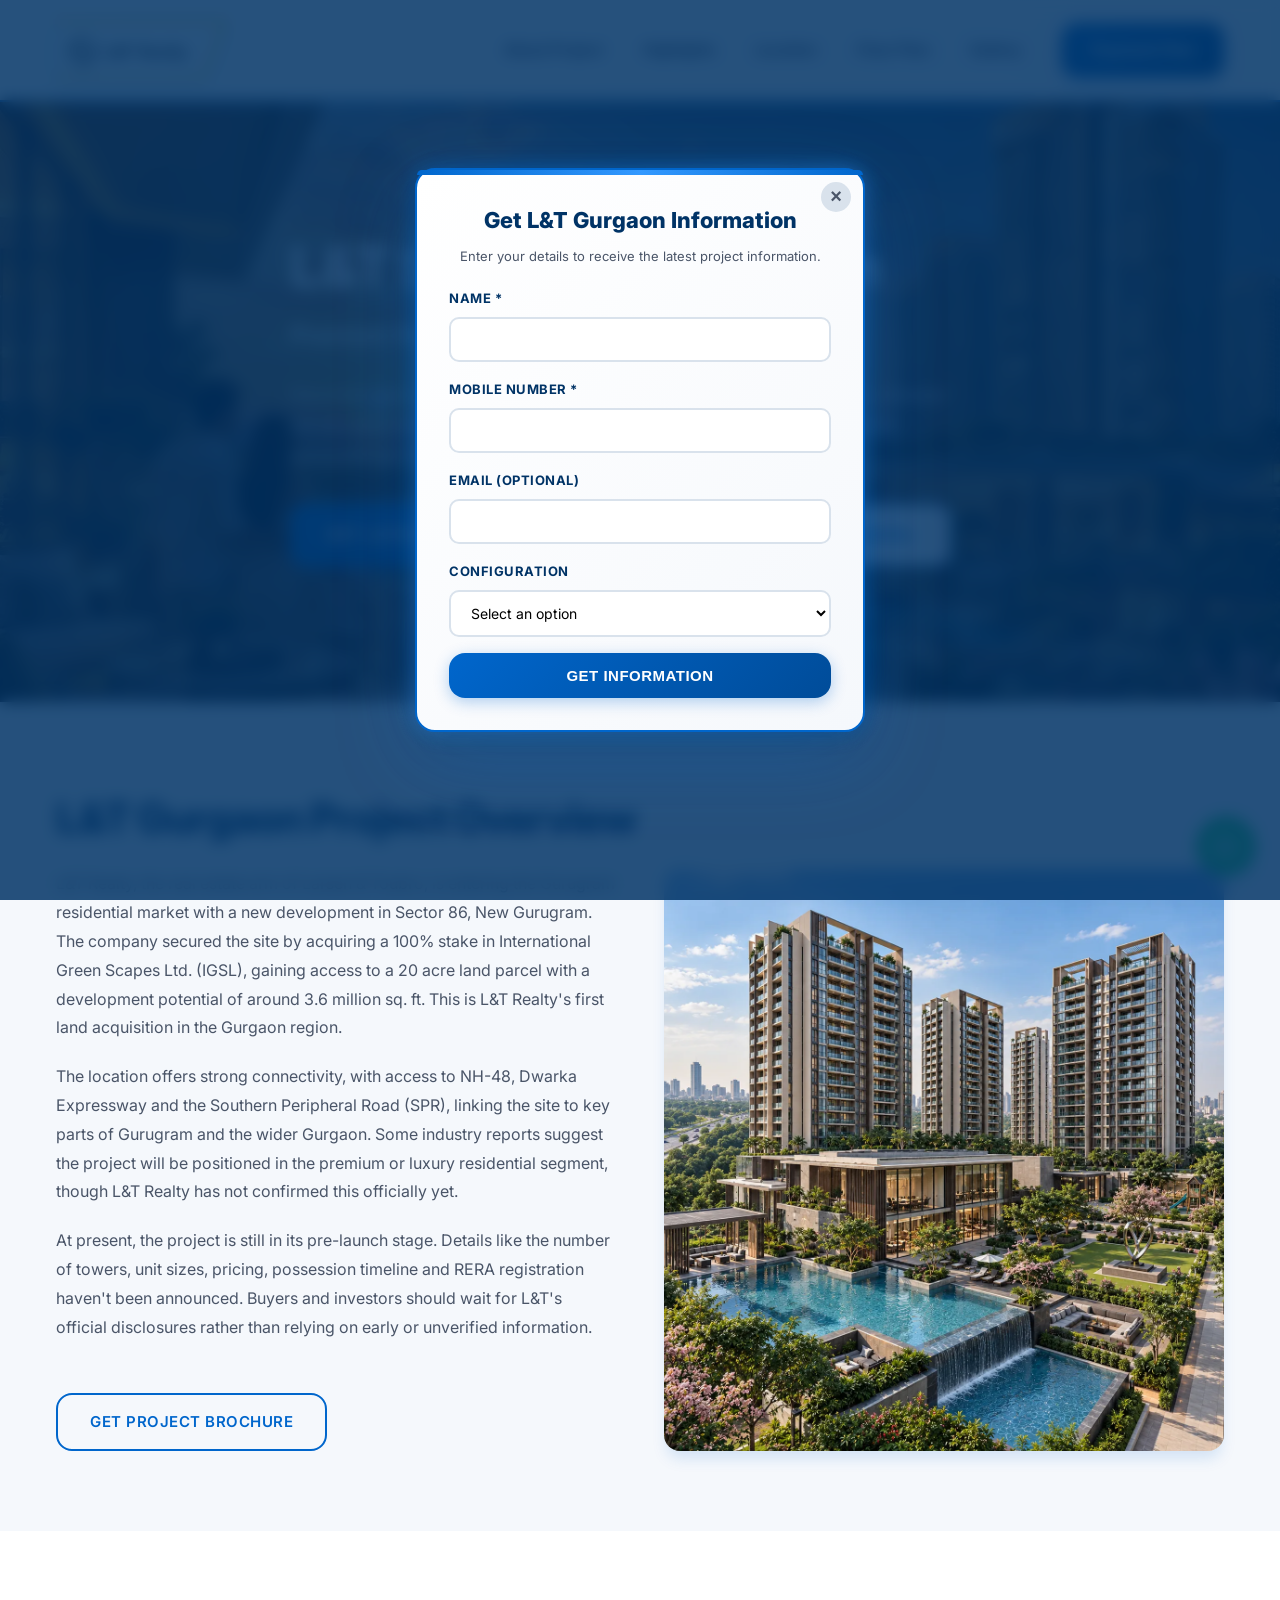
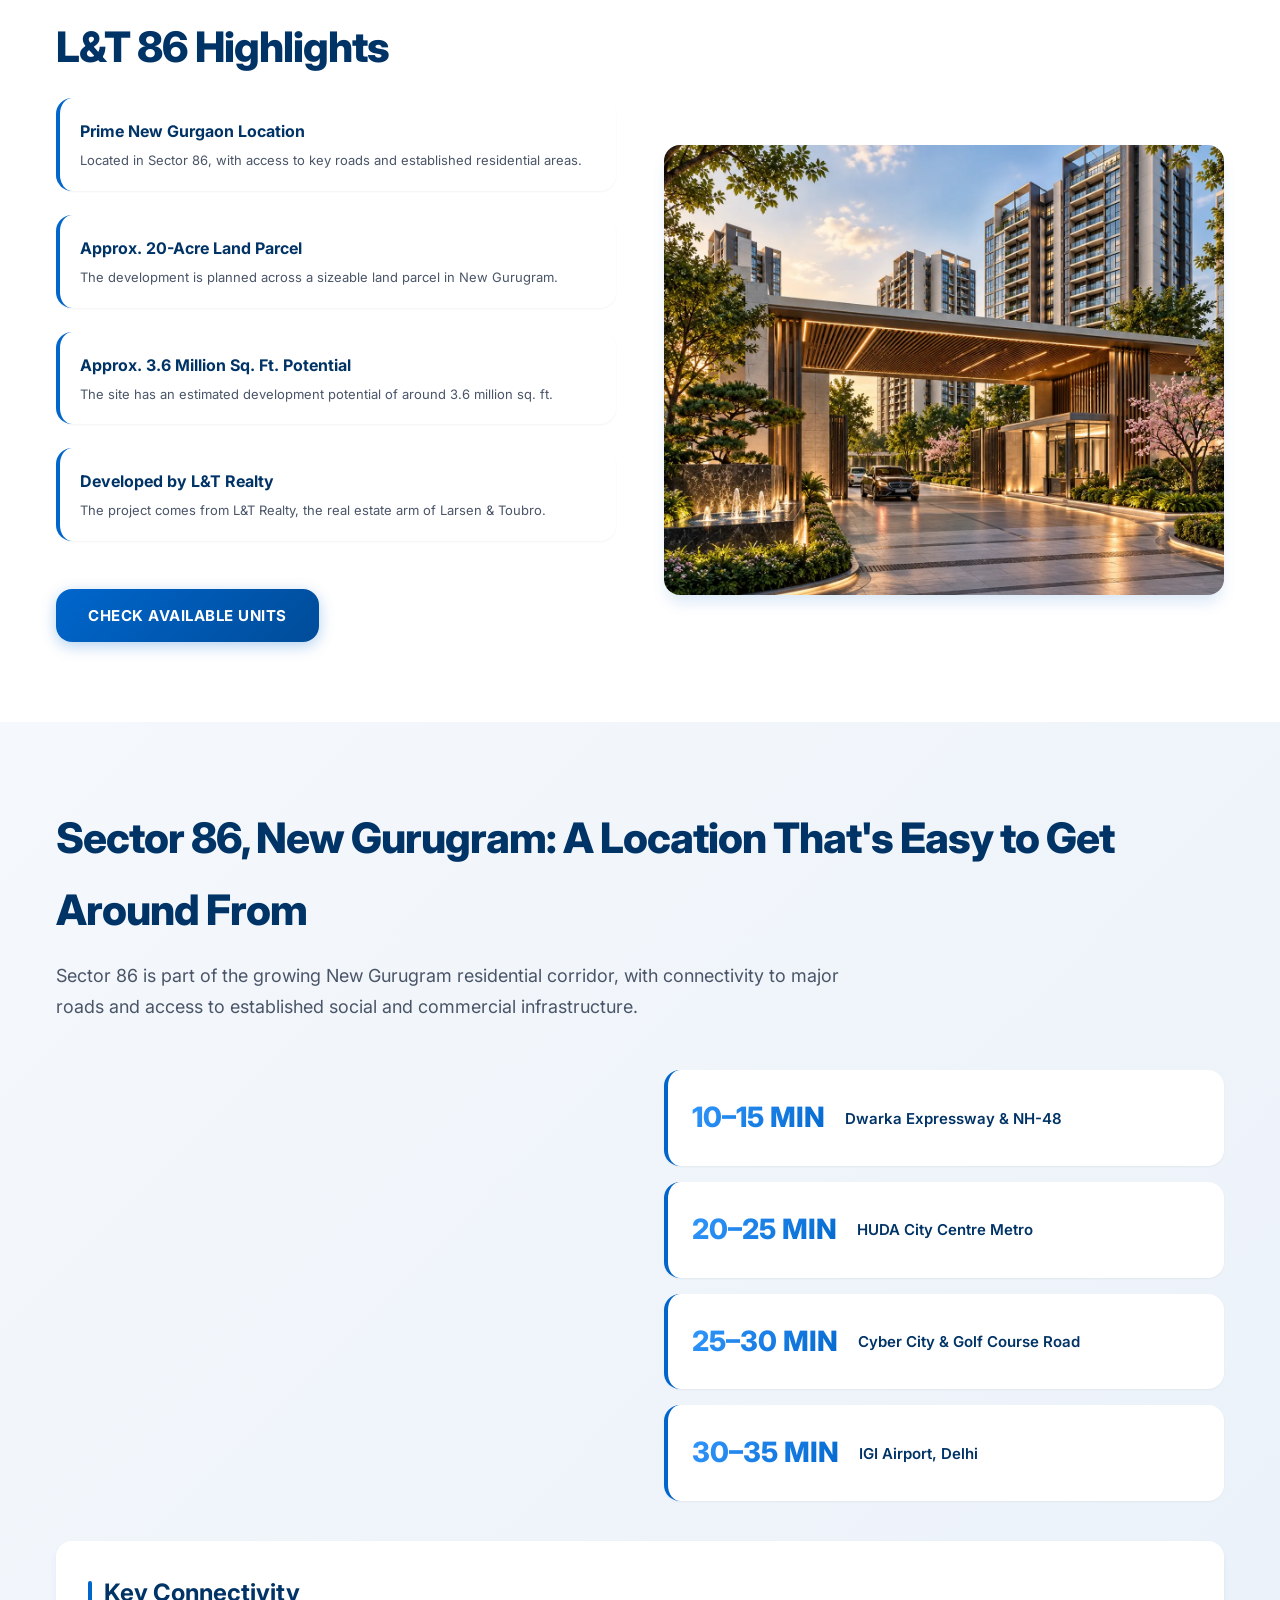
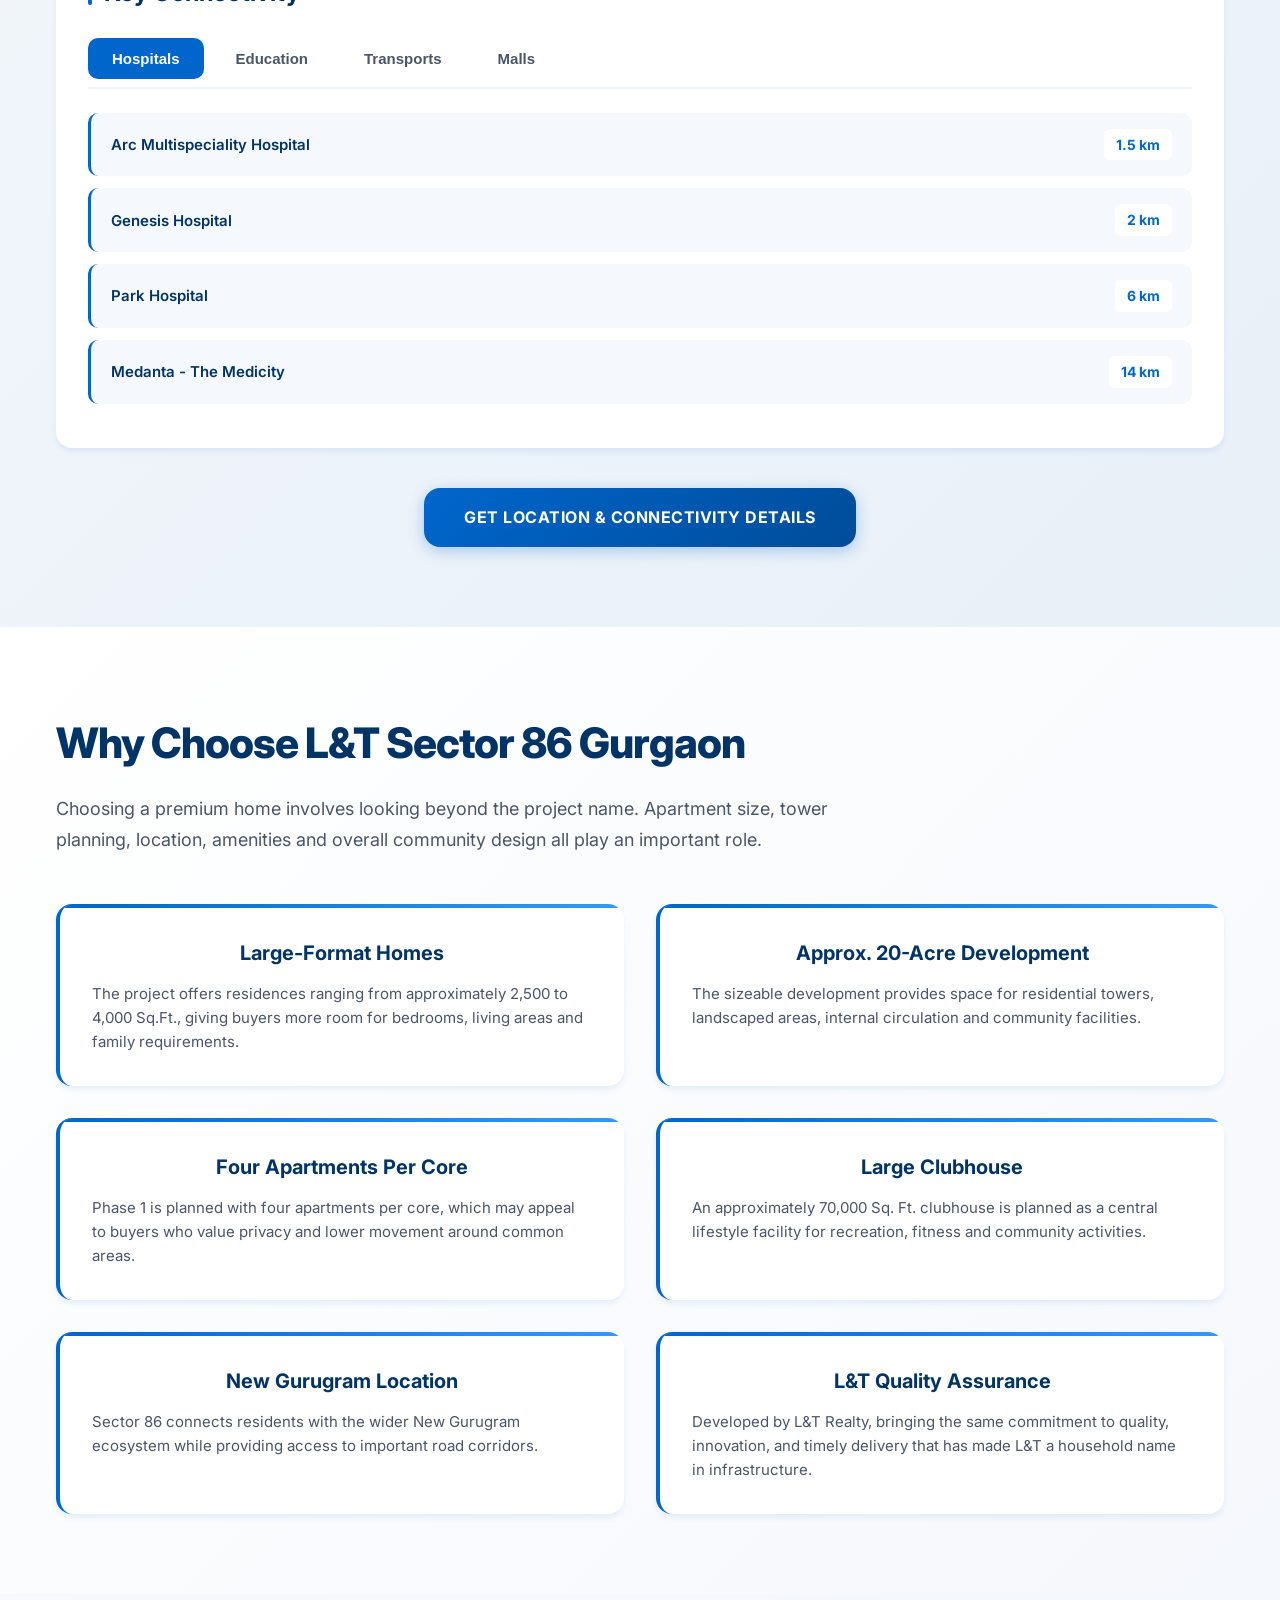
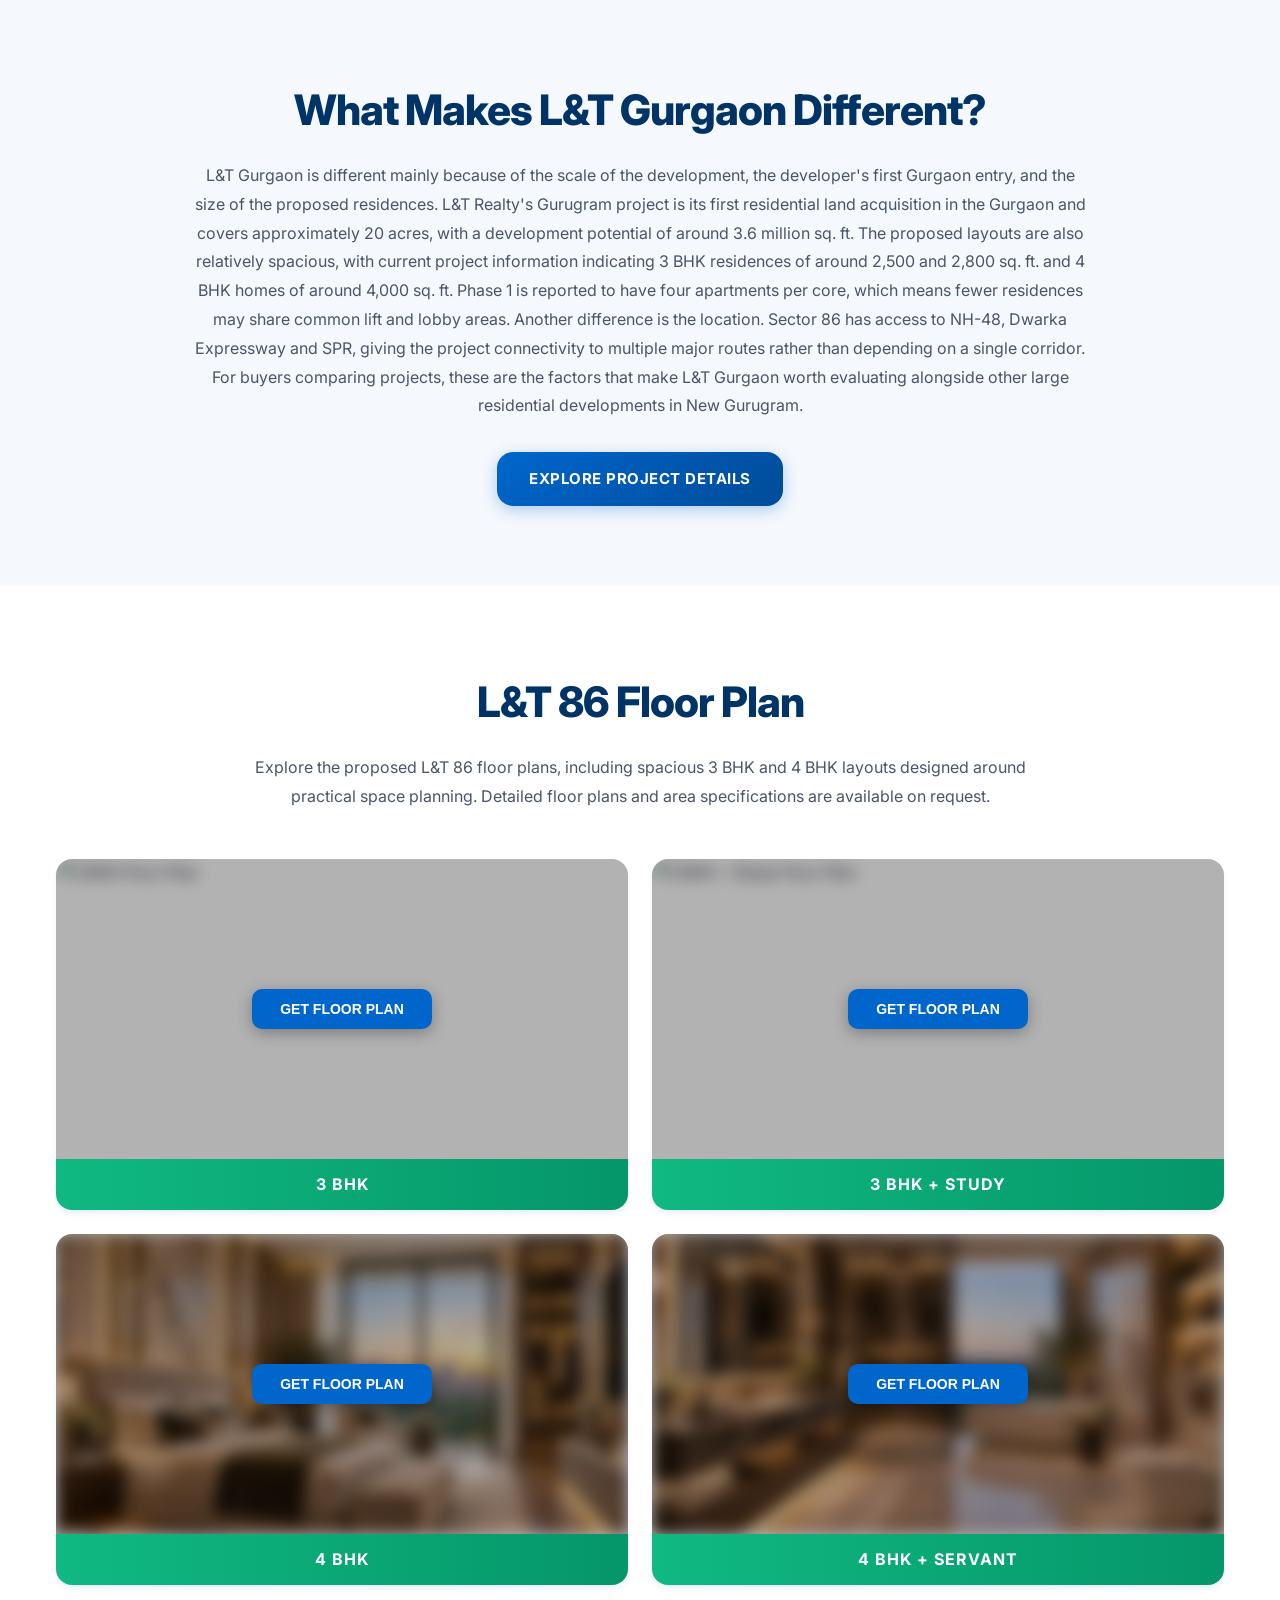
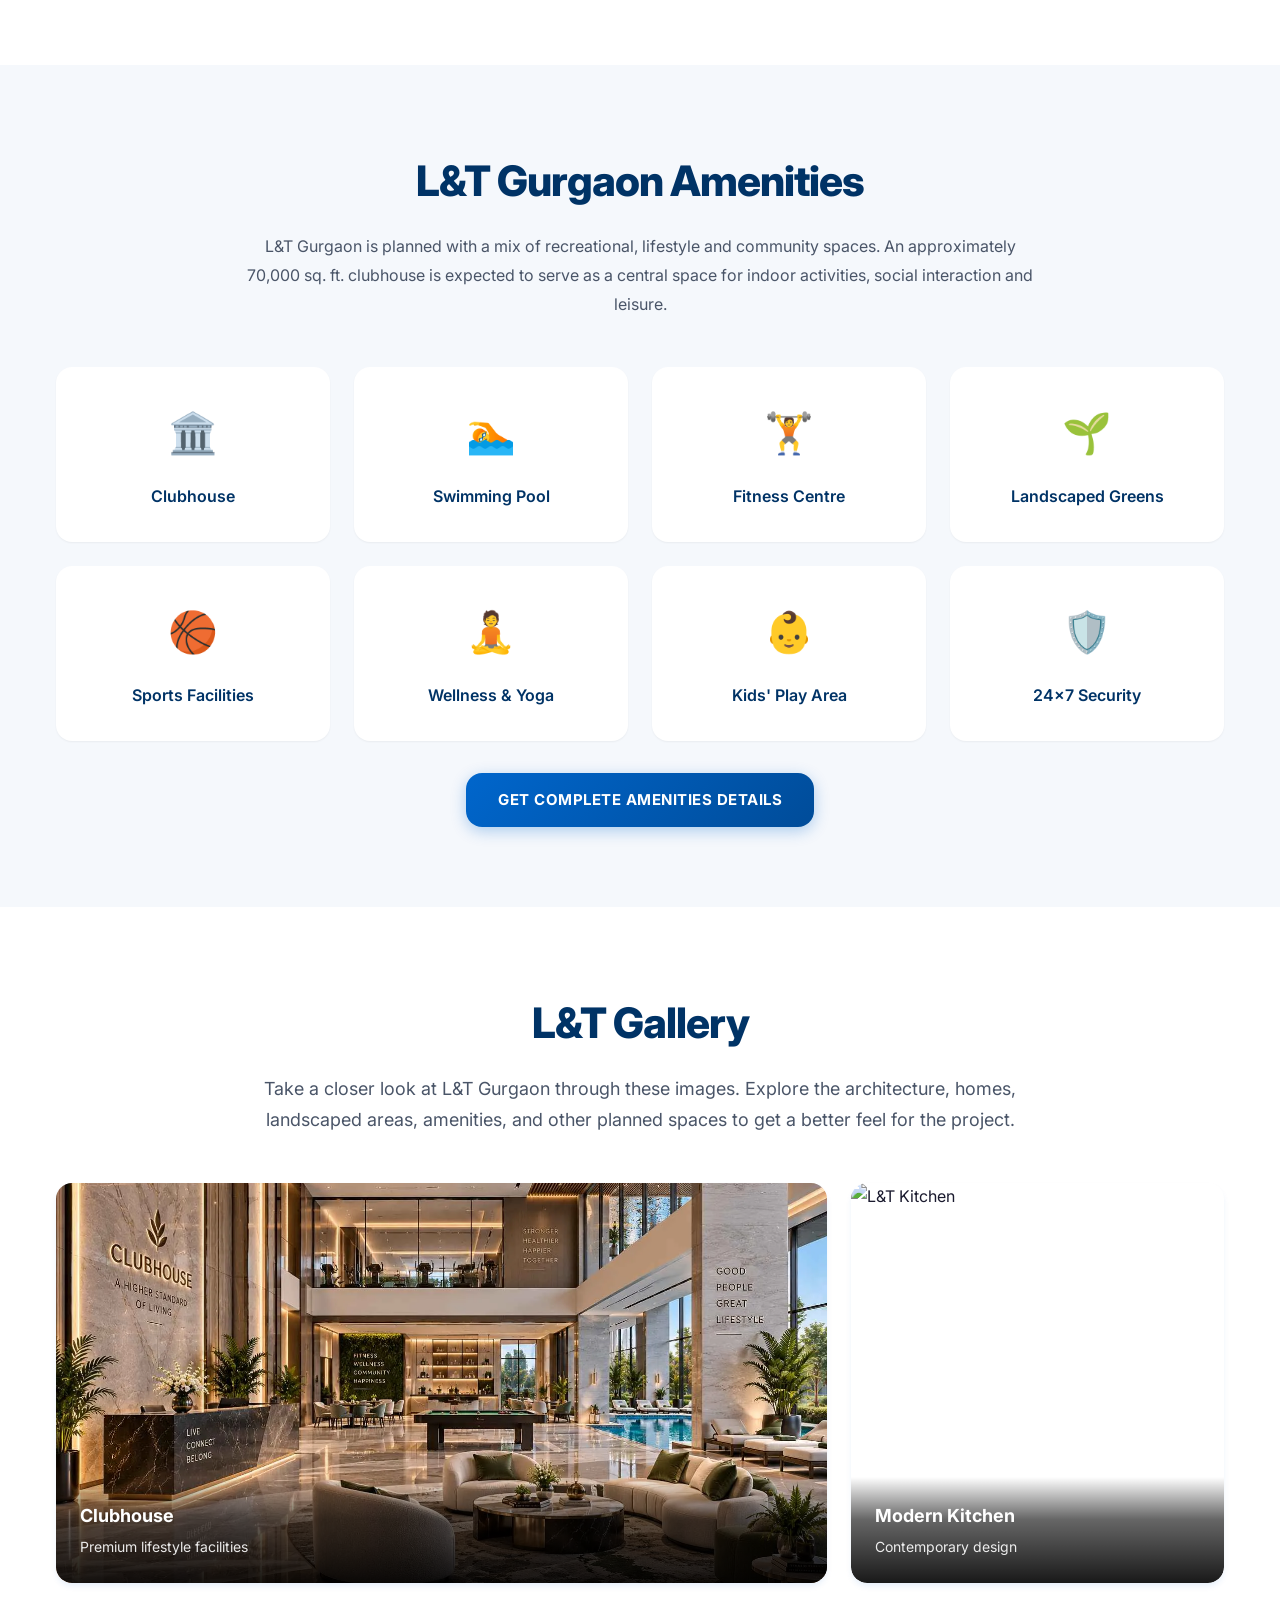
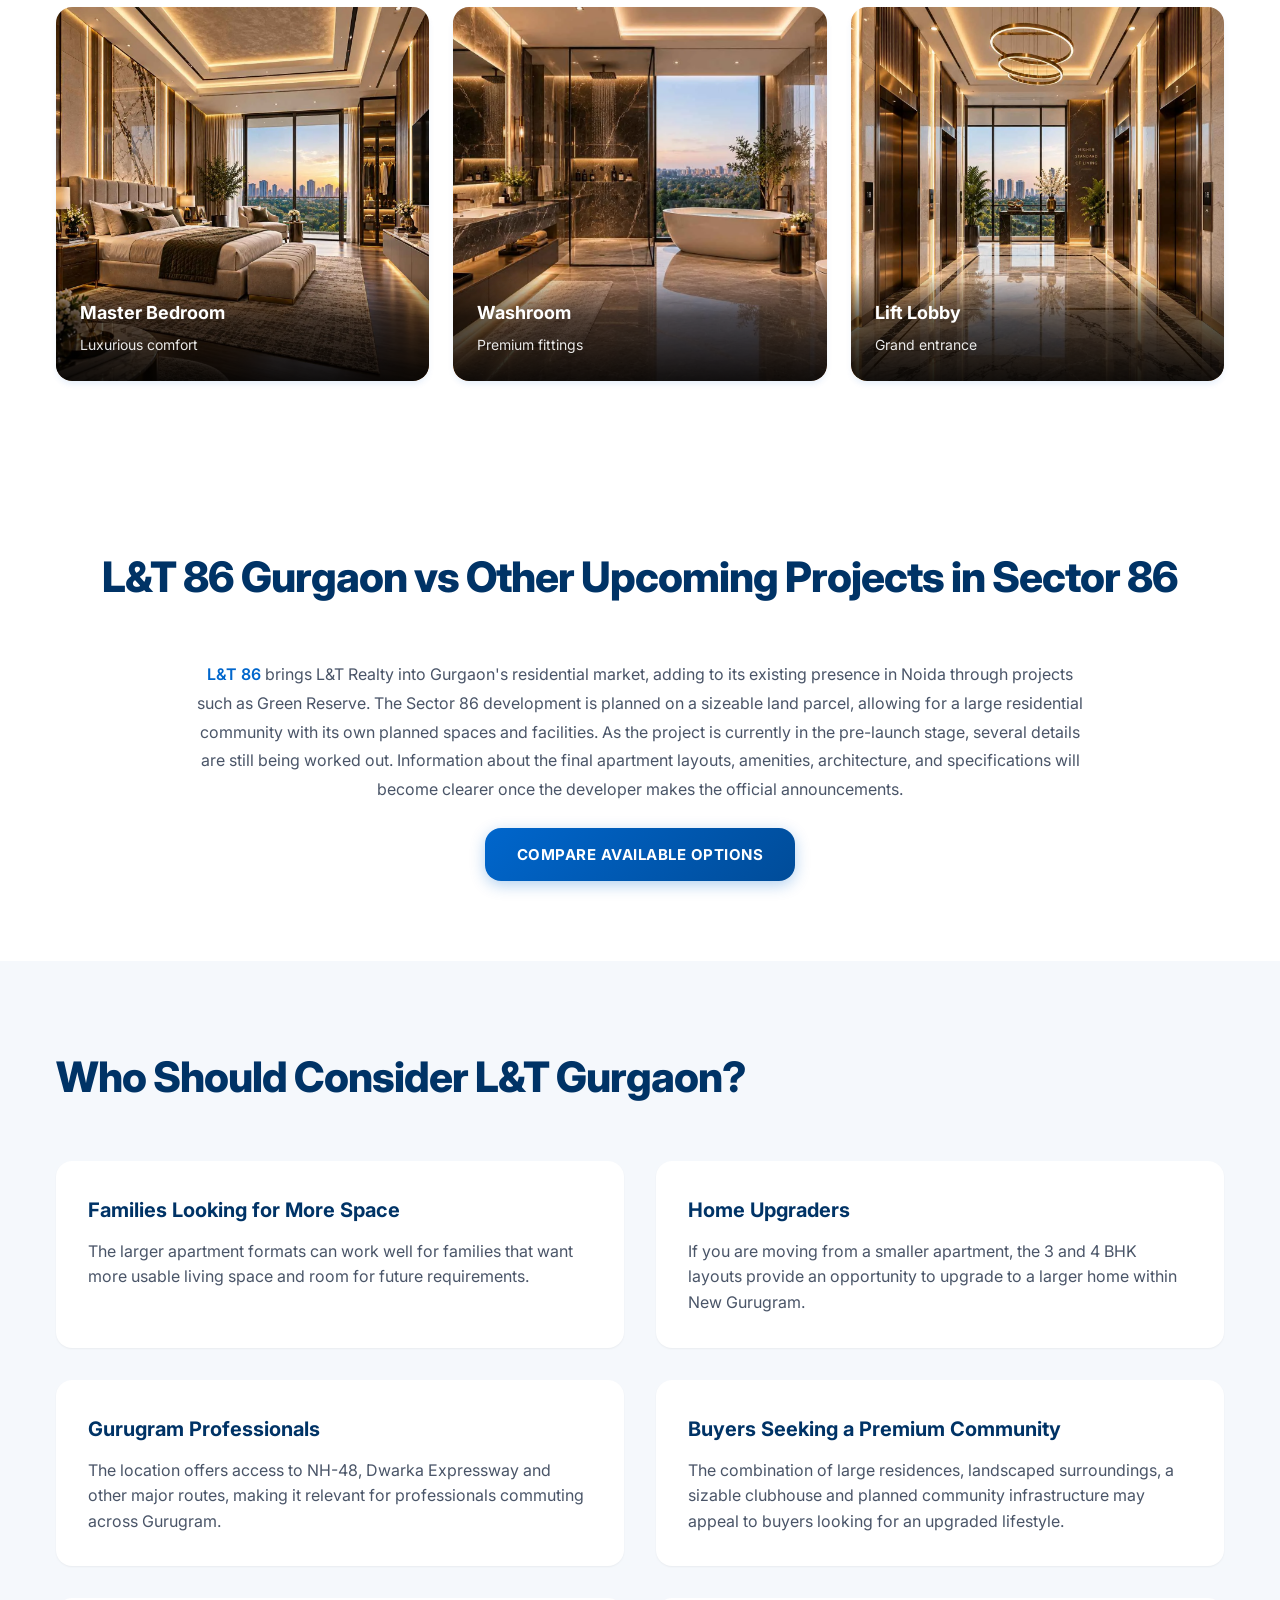
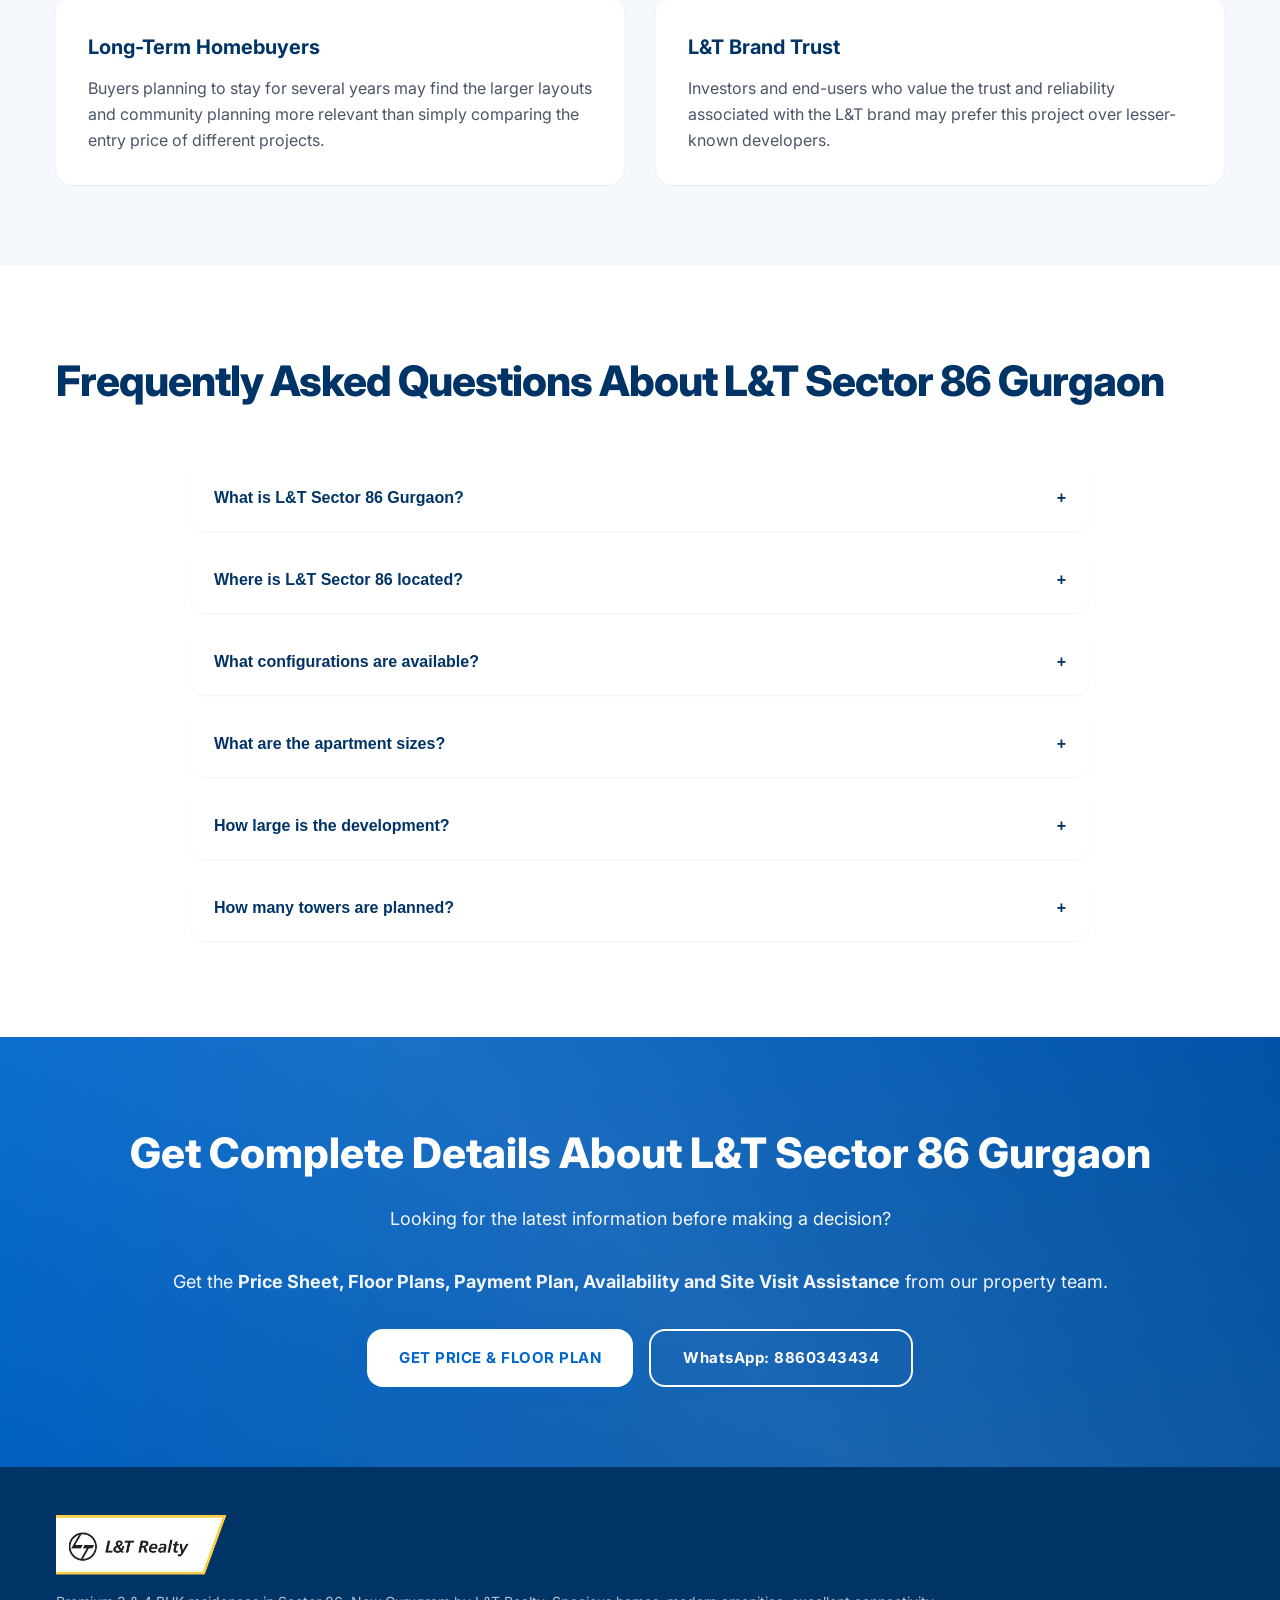
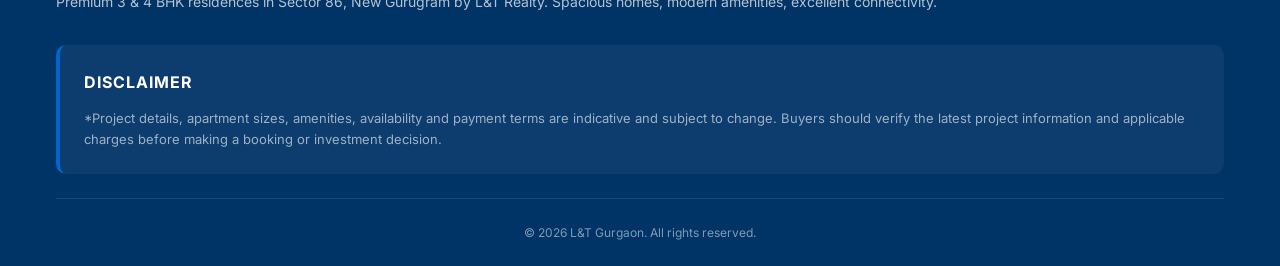
==== L&T Gurgaon/index.html @ f24813dc "Initial commit - L&T Gurgaon website with SEO optimization" ====
<!DOCTYPE html>
<html lang="en">
<head>
    <meta charset="UTF-8">
    <meta name="viewport" content="width=device-width, initial-scale=1.0">
    <meta name="robots" content="index, follow, max-snippet:-1, max-image-preview:large, max-video-preview:-1">
    <meta name="googlebot" content="index, follow">
    <meta name="bingbot" content="index, follow">
    <meta name="language" content="English">
    <meta name="author" content="L&T Realty">
    <meta name="theme-color" content="#0066CC">
    <link rel="canonical" href="https://www.larsentoubrogurgaon.com/">

    <!-- Robots.txt & Sitemap -->
    <link rel="sitemap" type="application/xml" href="https://www.larsentoubrogurgaon.com/sitemap.xml">

    <!-- Favicon -->
    <link rel="icon" type="image/webp" href="Img/lnt-logo.webp">
    <link rel="apple-touch-icon" href="Img/lnt-logo.webp">
    <link rel="shortcut icon" href="Img/lnt-logo.webp">
    
    <!-- Primary Meta Tags -->
    <title>L&T Sector 86 Gurgaon | Premium Residential Project</title>
    <meta name="title" content="L&T Sector 86 Gurgaon | Premium Residential Project">
    <meta name="description" content="Explore L&T Gurgaon in Sector 86, New Gurgaon, featuring premium residences, modern amenities and excellent connectivity to key destinations.">
    <meta name="keywords" content="L&T Sector 86 Gurgaon, L&T Gurgaon, L&T Realty Sector 86, Premium Residences Gurgaon, 3 BHK 4 BHK Gurgaon, New Gurugram Residential Project, L&T Realty Homes, Sector 86 Gurgaon, Dwarka Expressway Projects">
    
    <!-- Open Graph / Facebook -->
    <meta property="og:type" content="website">
    <meta property="og:url" content="https://www.larsentoubrogurgaon.com/">
    <meta property="og:title" content="L&T Sector 86 Gurgaon | Premium Residential Project">
    <meta property="og:description" content="Explore L&T Gurgaon in Sector 86, New Gurgaon, featuring premium residences, modern amenities and excellent connectivity to key destinations.">
    <meta property="og:image" content="https://www.larsentoubrogurgaon.com/og-image.jpg">
    <meta property="og:site_name" content="L&T Sector 86 Gurgaon">
    <meta property="og:locale" content="en_IN">
    
    <!-- Twitter -->
    <meta property="twitter:card" content="summary_large_image">
    <meta property="twitter:url" content="https://www.larsentoubrogurgaon.com/">
    <meta property="twitter:title" content="L&T Sector 86 Gurgaon | Premium Residential Project">
    <meta property="twitter:description" content="Explore L&T Gurgaon in Sector 86, New Gurgaon, featuring premium residences, modern amenities and excellent connectivity to key destinations.">
    <meta property="twitter:image" content="https://www.larsentoubrogurgaon.com/og-image.jpg">
    
    <!-- Fonts -->
    <link rel="preconnect" href="https://fonts.googleapis.com">
    <link rel="preconnect" href="https://fonts.gstatic.com" crossorigin>
    <link href="https://fonts.googleapis.com/css2?family=Inter:wght@300;400;500;600;700;800;900&display=swap" rel="stylesheet">
    
    <!-- Custom CSS -->
    <link rel="stylesheet" href="styles.css">

    <!-- Structured Data / JSON-LD -->
    <script type="application/ld+json">
    {
        "@context": "https://schema.org",
        "@type": "RealEstateAgent",
        "name": "L&T Sector 86 Gurgaon",
        "description": "Premium residential project in Sector 86, New Gurgaon by L&T Realty featuring 3 & 4 BHK residences with modern amenities and excellent connectivity.",
        "url": "https://www.larsentoubrogurgaon.com/",
        "logo": "https://www.larsentoubrogurgaon.com/Img/lnt-logo.webp",
        "address": {
            "@type": "PostalAddress",
            "streetAddress": "Sector 86",
            "addressLocality": "Gurugram",
            "addressRegion": "Haryana",
            "postalCode": "122012",
            "addressCountry": "IN"
        },
        "areaServed": {
            "@type": "GeoCircle",
            "geoMidpoint": {
                "@type": "GeoCoordinates",
                "latitude": "28.4744",
                "longitude": "76.9997"
            },
            "geoRadius": "15"
        },
        "priceRange": "₹3Cr - ₹5Cr",
        "telephone": "+918860343434",
        "aggregateRating": {
            "@type": "AggregateRating",
            "ratingValue": "4.5",
            "reviewCount": "128"
        }
    }
    </script>

    <script type="application/ld+json">
    {
        "@context": "https://schema.org",
        "@type": "Place",
        "name": "L&T Sector 86 Gurgaon",
        "description": "Premium residential development in Sector 86, New Gurugram",
        "geo": {
            "@type": "GeoCoordinates",
            "latitude": "28.4744",
            "longitude": "76.9997"
        },
        "address": {
            "@type": "PostalAddress",
            "streetAddress": "Sector 86",
            "addressLocality": "Gurugram",
            "addressRegion": "Haryana",
            "postalCode": "122012",
            "addressCountry": "IN"
        }
    }
    </script>
</head>
<body>
    <!-- Header -->
    <header class="header">
        <div class="container">
            <div class="header-content">
                <a href="#" class="logo">
                    <img src="Img/lnt-logo.webp" alt="L&T Realty Logo">
                </a>
                <nav class="nav">
                    <a href="#overview" class="nav-link">About Project</a>
                    <a href="#highlights" class="nav-link">Highlights</a>
                    <a href="#location" class="nav-link">Location</a>
                    <a href="#configurations" class="nav-link">Floor Plan</a>
                    <a href="#gallery" class="nav-link">Gallery</a>
                    <a href="#" onclick="openPopup(); return false;" class="nav-link header-cta">Payment Plan</a>
                </nav>
                <button class="mobile-menu-btn" aria-label="Toggle menu">
                    <span></span>
                    <span></span>
                    <span></span>
                </button>
            </div>
        </div>
    </header>

    <!-- Hero Section -->
    <section class="hero">
        <div class="hero-banner"></div>
        <div class="hero-overlay"></div>
        <div class="container">
            <div class="hero-content">
                <h1>L&T Sector 86 Gurgaon</h1>
                <p class="hero-subtitle">Premium Residential Project in New Gurugram</p>
                <p style="font-size: 18px; margin-bottom: 32px; opacity: 0.9; max-width: 700px;">
                    Discover spacious 3 & 4 BHK residences in Sector 86, New Gurugram, planned across approximately 20 acres with large apartment layouts, landscaped surroundings and lifestyle amenities.
                </p>
                <div class="hero-buttons">
                    <a href="#" onclick="openPopup(); return false;" class="btn btn-primary">GET LATEST PRICE & FLOOR PLAN</a>
                    <a href="https://wa.me/918860343434?text=Hello%21%20I%20want%20to%20know%20more%20about%20L%26T%20Projects%20in%20Sector%2086%20Gurgaon."
                       class="btn btn-secondary"
                       target="_blank"
                       rel="noopener noreferrer">
                        WhatsApp for Availability
                    </a>
                </div>
            </div>
        </div>
    </section>

    <!-- Project Overview -->
    <section class="overview" id="overview">
        <div class="container">
            <h2 class="section-title">L&T Gurgaon Project Overview</h2>
            <div class="overview-content">
                <div class="overview-text">
                    <p>L&T Realty, the real estate arm of Larsen & Toubro, is entering the Gurugram residential market with a new development in Sector 86, New Gurugram. The company secured the site by acquiring a 100% stake in International Green Scapes Ltd. (IGSL), gaining access to a 20 acre land parcel with a development potential of around 3.6 million sq. ft. This is L&T Realty's first land acquisition in the Gurgaon region.</p>
                    <p>The location offers strong connectivity, with access to NH-48, Dwarka Expressway and the Southern Peripheral Road (SPR), linking the site to key parts of Gurugram and the wider Gurgaon. Some industry reports suggest the project will be positioned in the premium or luxury residential segment, though L&T Realty has not confirmed this officially yet.</p>
                    <p>At present, the project is still in its pre-launch stage. Details like the number of towers, unit sizes, pricing, possession timeline and RERA registration haven't been announced. Buyers and investors should wait for L&T's official disclosures rather than relying on early or unverified information.</p>
                    <div class="overview-cta">
                        <a href="#" onclick="openPopup(); return false;" class="btn btn-outline">GET PROJECT BROCHURE</a>
                    </div>
                </div>
                <div class="overview-image">
                    <img src="Img/Projects Overview Image.webp" alt="L&T Gurgaon Project Image">
                </div>
            </div>
        </div>
    </section>

    <!-- Highlights -->
    <section class="highlights" id="highlights">
        <div class="container">
            <h2 class="section-title">L&T 86 Highlights</h2>
            <div class="highlights-content">
                <div class="highlights-text">
                    <div class="highlight-item">
                        <h3>Prime New Gurgaon Location</h3>
                        <p>Located in Sector 86, with access to key roads and established residential areas.</p>
                    </div>
                    <div class="highlight-item">
                        <h3>Approx. 20-Acre Land Parcel</h3>
                        <p>The development is planned across a sizeable land parcel in New Gurugram.</p>
                    </div>
                    <div class="highlight-item">
                        <h3>Approx. 3.6 Million Sq. Ft. Potential</h3>
                        <p>The site has an estimated development potential of around 3.6 million sq. ft.</p>
                    </div>
                    <div class="highlight-item">
                        <h3>Developed by L&T Realty</h3>
                        <p>The project comes from L&T Realty, the real estate arm of Larsen & Toubro.</p>
                    </div>
                    <div class="highlights-cta">
                        <a href="#" onclick="openPopup(); return false;" class="btn btn-primary">CHECK AVAILABLE UNITS</a>
                    </div>
                </div>
                <div class="highlights-image">
                    <img src="Img/main-entrance.webp" alt="L&T Gurgaon Main Entrance">
                </div>
            </div>
        </div>
    </section>

    <!-- Location -->
    <section class="location-section" id="location">
        <div class="container">
            <h2 class="section-title">Sector 86, New Gurugram: A Location That's Easy to Get Around From</h2>
            <p class="section-subtitle">Sector 86 is part of the growing New Gurugram residential corridor, with connectivity to major roads and access to established social and commercial infrastructure.</p>
            
            <div class="location-grid">
                <div>
                    <iframe src="https://www.google.com/maps/embed?pb=!1m18!1m12!1m3!1d14038.89157253285!2d76.93092725231774!3d28.397436462699314!2m3!1f0!2f0!3f0!3m2!1i1024!2i768!4f13.1!3m3!1m2!1s0x390d3d936c24165f%3A0xe9ea51f237f41f40!2sSector%2086%2C%20Gurugram%2C%20Haryana%20122012!5e0!3m2!1sen!2sin!4v1789467129498!5m2!1sen!2sin" width="100%" height="400" style="border:0; border-radius: var(--radius-lg);" allowfullscreen="" loading="lazy" referrerpolicy="strict-origin-when-cross-origin"></iframe>
                </div>
                <div class="location-items">
                    <div class="location-item">
                        <div class="location-time">10–15 MIN</div>
                        <div class="location-place">Dwarka Expressway & NH-48</div>
                    </div>
                    <div class="location-item">
                        <div class="location-time">20–25 MIN</div>
                        <div class="location-place">HUDA City Centre Metro</div>
                    </div>
                    <div class="location-item">
                        <div class="location-time">25–30 MIN</div>
                        <div class="location-place">Cyber City & Golf Course Road</div>
                    </div>
                    <div class="location-item">
                        <div class="location-time">30–35 MIN</div>
                        <div class="location-place">IGI Airport, Delhi</div>
                    </div>
                </div>
            </div>
            
            <div class="key-connectivity">
                <h3 style="font-size: 24px; font-weight: 700; color: var(--secondary); margin-bottom: 24px;">Key Connectivity</h3>
                
                <div class="connectivity-tabs">
                    <button class="tab-btn active" data-tab="hospitals">Hospitals</button>
                    <button class="tab-btn" data-tab="education">Education</button>
                    <button class="tab-btn" data-tab="transports">Transports</button>
                    <button class="tab-btn" data-tab="malls">Malls</button>
                </div>
                
                <div class="tab-content">
                    <div class="tab-pane active" id="hospitals">
                        <div class="connectivity-item">Arc Multispeciality Hospital <span class="distance">1.5 km</span></div>
                        <div class="connectivity-item">Genesis Hospital <span class="distance">2 km</span></div>
                        <div class="connectivity-item">Park Hospital <span class="distance">6 km</span></div>
                        <div class="connectivity-item">Medanta - The Medicity <span class="distance">14 km</span></div>
                    </div>
                    <div class="tab-pane" id="education">
                        <div class="connectivity-item">RPS International School <span class="distance">1.5 km</span></div>
                        <div class="connectivity-item">St. Andrews School <span class="distance">1.8 km</span></div>
                        <div class="connectivity-item">Euro International School <span class="distance">3 km</span></div>
                        <div class="connectivity-item">K.R. Mangalam University <span class="distance">8 km</span></div>
                    </div>
                    <div class="tab-pane" id="transports">
                        <div class="connectivity-item">Dwarka Expressway <span class="distance">3 km</span></div>
                        <div class="connectivity-item">NH-48 (Delhi-Jaipur Highway) <span class="distance">5 km</span></div>
                        <div class="connectivity-item">Southern Peripheral Road <span class="distance">2 km</span></div>
                        <div class="connectivity-item">IMT Manesar (Industrial Hub) <span class="distance">9 km</span></div>
                        <div class="connectivity-item">Gurgaon Railway Station <span class="distance">16 km</span></div>
                        <div class="connectivity-item">IGI Airport <span class="distance">30 km</span></div>
                    </div>
                    <div class="tab-pane" id="malls">
                        <div class="connectivity-item">Vatika Town Square Mall <span class="distance">3 km</span></div>
                        <div class="connectivity-item">DLF Cyber Park, Sector 62 <span class="distance">13 km</span></div>
                        <div class="connectivity-item">Cyber City / Udyog Vihar <span class="distance">22 km</span></div>
                        <div class="connectivity-item">Sahara Mall <span class="distance">18 km</span></div>
                        <div class="connectivity-item">Ambience Mall <span class="distance">22 km</span></div>
                    </div>
                </div>
            </div>
            
            <div style="margin-top: 40px; text-align: center;">
                <a href="#" onclick="openPopup(); return false;" class="btn btn-primary" style="padding: 16px 40px; font-size: 16px;">GET LOCATION & CONNECTIVITY DETAILS</a>
            </div>
        </div>
    </section>

    <!-- Why Choose -->
    <section class="why-choose">
        <div class="container">
            <h2 class="section-title">Why Choose L&T Sector 86 Gurgaon</h2>
            <p class="section-subtitle">Choosing a premium home involves looking beyond the project name. Apartment size, tower planning, location, amenities and overall community design all play an important role.</p>
            
            <div class="why-choose-grid">
                <div class="why-choose-card">
                    <h3>Large-Format Homes</h3>
                    <p>The project offers residences ranging from approximately 2,500 to 4,000 Sq.Ft., giving buyers more room for bedrooms, living areas and family requirements.</p>
                </div>
                <div class="why-choose-card">
                    <h3>Approx. 20-Acre Development</h3>
                    <p>The sizeable development provides space for residential towers, landscaped areas, internal circulation and community facilities.</p>
                </div>
                <div class="why-choose-card">
                    <h3>Four Apartments Per Core</h3>
                    <p>Phase 1 is planned with four apartments per core, which may appeal to buyers who value privacy and lower movement around common areas.</p>
                </div>
                <div class="why-choose-card">
                    <h3>Large Clubhouse</h3>
                    <p>An approximately 70,000 Sq. Ft. clubhouse is planned as a central lifestyle facility for recreation, fitness and community activities.</p>
                </div>
                <div class="why-choose-card">
                    <h3>New Gurugram Location</h3>
                    <p>Sector 86 connects residents with the wider New Gurugram ecosystem while providing access to important road corridors.</p>
                </div>
                <div class="why-choose-card">
                    <h3>L&T Quality Assurance</h3>
                    <p>Developed by L&T Realty, bringing the same commitment to quality, innovation, and timely delivery that has made L&T a household name in infrastructure.</p>
                </div>
            </div>
        </div>
    </section>

    <!-- What Makes Different -->
    <section class="different-section">
        <div class="container">
            <h2 class="section-title" style="text-align: center;">What Makes L&T Gurgaon Different?</h2>
            
            <div class="different-content">
                <p>L&T Gurgaon is different mainly because of the scale of the development, the developer's first Gurgaon entry, and the size of the proposed residences. L&T Realty's Gurugram project is its first residential land acquisition in the Gurgaon and covers approximately 20 acres, with a development potential of around 3.6 million sq. ft. The proposed layouts are also relatively spacious, with current project information indicating 3 BHK residences of around 2,500 and 2,800 sq. ft. and 4 BHK homes of around 4,000 sq. ft. Phase 1 is reported to have four apartments per core, which means fewer residences may share common lift and lobby areas. Another difference is the location. Sector 86 has access to NH-48, Dwarka Expressway and SPR, giving the project connectivity to multiple major routes rather than depending on a single corridor. For buyers comparing projects, these are the factors that make L&T Gurgaon worth evaluating alongside other large residential developments in New Gurugram.</p>
                <div style="margin-top: 32px; text-align: center;">
                    <a href="#" onclick="openPopup(); return false;" class="btn btn-primary">EXPLORE PROJECT DETAILS</a>
                </div>
            </div>
        </div>
    </section>

    <!-- Configurations -->
    <section class="configurations" id="configurations">
        <div class="container">
            <h2 class="section-title" style="text-align: center;">L&T 86 Floor Plan</h2>
            <p style="text-align: center; margin-bottom: 32px; max-width: 800px; margin-left: auto; margin-right: auto; color: var(--text-muted); line-height: 1.8; font-size: 16px;">Explore the proposed L&T 86 floor plans, including spacious 3 BHK and 4 BHK layouts designed around practical space planning. Detailed floor plans and area specifications are available on request.</p>

            <div class="floor-plan-grid">
                <div class="floor-plan-card">
                    <div class="floor-plan-image">
                        <img src="Img/living-room.webp" alt="3 BHK Floor Plan" style="filter: blur(8px);">
                        <div class="floor-plan-overlay">
                            <button class="floor-plan-btn" onclick="openEnquiryForm('3 BHK')">GET FLOOR PLAN</button>
                        </div>
                    </div>
                    <div class="floor-plan-strip">
                        <span>3 BHK</span>
                    </div>
                </div>
                <div class="floor-plan-card">
                    <div class="floor-plan-image">
                        <img src="Img/kitchen.webp" alt="3 BHK + Study Floor Plan" style="filter: blur(8px);">
                        <div class="floor-plan-overlay">
                            <button class="floor-plan-btn" onclick="openEnquiryForm('3 BHK + Study')">GET FLOOR PLAN</button>
                        </div>
                    </div>
                    <div class="floor-plan-strip">
                        <span>3 BHK + STUDY</span>
                    </div>
                </div>
                <div class="floor-plan-card">
                    <div class="floor-plan-image">
                        <img src="Img/master-bedroom.webp" alt="4 BHK Floor Plan" style="filter: blur(8px);">
                        <div class="floor-plan-overlay">
                            <button class="floor-plan-btn" onclick="openEnquiryForm('4 BHK')">GET FLOOR PLAN</button>
                        </div>
                    </div>
                    <div class="floor-plan-strip">
                        <span>4 BHK</span>
                    </div>
                </div>
                <div class="floor-plan-card">
                    <div class="floor-plan-image">
                        <img src="Img/washroom.webp" alt="4 BHK + Servant Floor Plan" style="filter: blur(8px);">
                        <div class="floor-plan-overlay">
                            <button class="floor-plan-btn" onclick="openEnquiryForm('4 BHK + Servant')">GET FLOOR PLAN</button>
                        </div>
                    </div>
                    <div class="floor-plan-strip">
                        <span>4 BHK + SERVANT</span>
                    </div>
                </div>
            </div>
        </div>
    </section>

    <!-- Amenities -->
    <section class="amenities">
        <div class="container">
            <h2 class="section-title" style="text-align: center;">L&T Gurgaon Amenities</h2>
            <p style="text-align: center; margin-bottom: 32px; max-width: 800px; margin-left: auto; margin-right: auto; color: var(--text-muted); line-height: 1.8; font-size: 16px;">L&T Gurgaon is planned with a mix of recreational, lifestyle and community spaces. An approximately 70,000 sq. ft. clubhouse is expected to serve as a central space for indoor activities, social interaction and leisure.</p>

            <div class="amenities-grid">
                <div class="amenity-card">
                    <div class="amenity-icon">🏛️</div>
                    <div class="amenity-name">Clubhouse</div>
                </div>
                <div class="amenity-card">
                    <div class="amenity-icon">🏊</div>
                    <div class="amenity-name">Swimming Pool</div>
                </div>
                <div class="amenity-card">
                    <div class="amenity-icon">🏋️</div>
                    <div class="amenity-name">Fitness Centre</div>
                </div>
                <div class="amenity-card">
                    <div class="amenity-icon">🌱</div>
                    <div class="amenity-name">Landscaped Greens</div>
                </div>
                <div class="amenity-card">
                    <div class="amenity-icon">🏀</div>
                    <div class="amenity-name">Sports Facilities</div>
                </div>
                <div class="amenity-card">
                    <div class="amenity-icon">🧘</div>
                    <div class="amenity-name">Wellness & Yoga</div>
                </div>
                <div class="amenity-card">
                    <div class="amenity-icon">👶</div>
                    <div class="amenity-name">Kids' Play Area</div>
                </div>
                <div class="amenity-card">
                    <div class="amenity-icon">🛡️</div>
                    <div class="amenity-name">24×7 Security</div>
                </div>
            </div>

            <div style="text-align: center; margin-top: 32px;">
                <a href="#" onclick="openPopup(); return false;" class="btn btn-primary">GET COMPLETE AMENITIES DETAILS</a>
            </div>
        </div>
    </section>

    <!-- Gallery -->
    <section class="gallery" id="gallery">
        <div class="container">
            <h2 class="section-title" style="text-align: center;">L&T Gallery</h2>
            <p class="section-subtitle" style="text-align: center; margin: 0 auto 48px auto;">Take a closer look at L&T Gurgaon through these images. Explore the architecture, homes, landscaped areas, amenities, and other planned spaces to get a better feel for the project.</p>
            
            <div class="gallery-grid">
                <div class="gallery-item">
                    <img src="Img/clubhouse.webp" alt="L&T Clubhouse">
                    <div class="gallery-caption">
                        <h4>Clubhouse</h4>
                        <p>Premium lifestyle facilities</p>
                    </div>
                </div>
                <div class="gallery-item">
                    <img src="Img/kitchen.webp" alt="L&T Kitchen">
                    <div class="gallery-caption">
                        <h4>Modern Kitchen</h4>
                        <p>Contemporary design</p>
                    </div>
                </div>
                <div class="gallery-item">
                    <img src="Img/master-bedroom.webp" alt="L&T Master Bedroom">
                    <div class="gallery-caption">
                        <h4>Master Bedroom</h4>
                        <p>Luxurious comfort</p>
                    </div>
                </div>
                <div class="gallery-item">
                    <img src="Img/washroom.webp" alt="L&T Washroom">
                    <div class="gallery-caption">
                        <h4>Washroom</h4>
                        <p>Premium fittings</p>
                    </div>
                </div>
                <div class="gallery-item">
                    <img src="Img/lift-lobby.webp" alt="L&T Lift Lobby">
                    <div class="gallery-caption">
                        <h4>Lift Lobby</h4>
                        <p>Grand entrance</p>
                    </div>
                </div>
            </div>
        </div>
    </section>

    <!-- Comparison -->
    <section class="comparison">
        <div class="container">
            <h2 class="section-title" style="text-align: center;">L&T 86 Gurgaon vs Other Upcoming Projects in Sector 86</h2>
            
            <div style="text-align: center; margin-top: 48px; max-width: 900px; margin-left: auto; margin-right: auto;">
                <p style="color: var(--text-muted); line-height: 1.8; font-size: 16px;"><a href="https://www.larsentoubrogurgaon.com/" target="_blank" rel="noopener noreferrer" style="color: var(--primary); font-weight: 600; text-decoration: none;">L&T 86</a> brings L&T Realty into Gurgaon's residential market, adding to its existing presence in Noida through projects such as Green Reserve. The Sector 86 development is planned on a sizeable land parcel, allowing for a large residential community with its own planned spaces and facilities. As the project is currently in the pre-launch stage, several details are still being worked out. Information about the final apartment layouts, amenities, architecture, and specifications will become clearer once the developer makes the official announcements.</p>
            </div>
            
            <div style="text-align: center; margin-top: 24px;">
                <a href="#" onclick="openPopup(); return false;" class="btn btn-primary">COMPARE AVAILABLE OPTIONS</a>
            </div>
        </div>
    </section>

    <!-- Who Should Consider -->
    <section class="consider-section">
        <div class="container">
            <h2 class="section-title">Who Should Consider L&T Gurgaon?</h2>
            
            <div class="consider-grid">
                <div class="consider-card">
                    <h3>Families Looking for More Space</h3>
                    <p>The larger apartment formats can work well for families that want more usable living space and room for future requirements.</p>
                </div>
                <div class="consider-card">
                    <h3>Home Upgraders</h3>
                    <p>If you are moving from a smaller apartment, the 3 and 4 BHK layouts provide an opportunity to upgrade to a larger home within New Gurugram.</p>
                </div>
                <div class="consider-card">
                    <h3>Gurugram Professionals</h3>
                    <p>The location offers access to NH-48, Dwarka Expressway and other major routes, making it relevant for professionals commuting across Gurugram.</p>
                </div>
                <div class="consider-card">
                    <h3>Buyers Seeking a Premium Community</h3>
                    <p>The combination of large residences, landscaped surroundings, a sizable clubhouse and planned community infrastructure may appeal to buyers looking for an upgraded lifestyle.</p>
                </div>
                <div class="consider-card">
                    <h3>Long-Term Homebuyers</h3>
                    <p>Buyers planning to stay for several years may find the larger layouts and community planning more relevant than simply comparing the entry price of different projects.</p>
                </div>
                <div class="consider-card">
                    <h3>L&T Brand Trust</h3>
                    <p>Investors and end-users who value the trust and reliability associated with the L&T brand may prefer this project over lesser-known developers.</p>
                </div>
            </div>
        </div>
    </section>

    <!-- FAQ -->
    <section class="faq">
        <div class="container">
            <h2 class="section-title">Frequently Asked Questions About L&T Sector 86 Gurgaon</h2>
            
            <div class="faq-list">
                <div class="faq-item">
                    <button class="faq-question">
                        <span>What is L&T Sector 86 Gurgaon?</span>
                        <span>+</span>
                    </button>
                    <div class="faq-answer">
                        <p>L&T Sector 86 Gurgaon is an upcoming residential development in Sector 86, New Gurugram, offering spacious 3 and 4 BHK residences.</p>
                    </div>
                </div>
                <div class="faq-item">
                    <button class="faq-question">
                        <span>Where is L&T Sector 86 located?</span>
                        <span>+</span>
                    </button>
                    <div class="faq-answer">
                        <p>The project is located in Sector 86, New Gurugram, with connectivity to NH-48, Dwarka Expressway and other important road corridors.</p>
                    </div>
                </div>
                <div class="faq-item">
                    <button class="faq-question">
                        <span>What configurations are available?</span>
                        <span>+</span>
                    </button>
                    <div class="faq-answer">
                        <p>The project offers 3 and 4 BHK residences.</p>
                    </div>
                </div>
                <div class="faq-item">
                    <button class="faq-question">
                        <span>What are the apartment sizes?</span>
                        <span>+</span>
                    </button>
                    <div class="faq-answer">
                        <p>The available configurations include approximately 2,500 and 2,800 Sq. Ft. 3 BHK residences and approximately 3,500 and 4,000 Sq. Ft. 4 BHK residences.</p>
                    </div>
                </div>
                <div class="faq-item">
                    <button class="faq-question">
                        <span>How large is the development?</span>
                        <span>+</span>
                    </button>
                    <div class="faq-answer">
                        <p>The overall development is planned across approximately 20 acres*.</p>
                    </div>
                </div>
                <div class="faq-item">
                    <button class="faq-question">
                        <span>How many towers are planned?</span>
                        <span>+</span>
                    </button>
                    <div class="faq-answer">
                        <p>The overall development is planned with approximately 7 towers*, with Phase 1 comprising 3 towers*.</p>
                    </div>
                </div>
            </div>
        </div>
    </section>

    <!-- Final CTA -->
    <section class="final-cta">
        <div class="container">
            <h2>Get Complete Details About L&T Sector 86 Gurgaon</h2>
            <p>Looking for the latest information before making a decision?</p>
            <p>Get the <strong>Price Sheet, Floor Plans, Payment Plan, Availability and Site Visit Assistance</strong> from our property team.</p>
            <div class="final-cta-buttons">
                <a href="#" onclick="openPopup(); return false;" class="btn btn-primary">GET PRICE & FLOOR PLAN</a>
                <a href="https://wa.me/918860343434?text=Hello%21%20I%20want%20to%20know%20more%20about%20L%26T%20Projects%20in%20Sector%2086%20Gurgaon."
                   class="btn btn-secondary"
                   target="_blank"
                   rel="noopener noreferrer">
                    WhatsApp: 8860343434
                </a>
            </div>
        </div>
    </section>

    <!-- Footer -->
    <footer class="footer">
        <div class="container">
            <div class="footer-content">
                <div>
                    <div class="footer-brand">
                        <img src="Img/lnt-logo.webp" alt="L&T Realty Logo">
                    </div>
                    <p>Premium 3 & 4 BHK residences in Sector 86, New Gurugram by L&T Realty. Spacious homes, modern amenities, excellent connectivity.</p>
                </div>
            </div>
            <div class="footer-disclaimer">
                <h4>Disclaimer</h4>
                <p>*Project details, apartment sizes, amenities, availability and payment terms are indicative and subject to change. Buyers should verify the latest project information and applicable charges before making a booking or investment decision.</p>
            </div>
            <div class="footer-bottom">
                <p>&copy; 2026 L&T Gurgaon. All rights reserved.</p>
            </div>
        </div>
    </footer>

    <!-- WhatsApp Float -->
    <a href="https://wa.me/918860343434?text=Hello%21%20I%20want%20to%20know%20more%20about%20L%26T%20Projects%20in%20Sector%2086%20Gurgaon."
       class="whatsapp-float"
       target="_blank"
       rel="noopener noreferrer"
       aria-label="Enquire via WhatsApp">
        <svg width="24" height="24" viewBox="0 0 24 24" fill="currentColor">
            <path d="M17.472 14.382c-.297-.149-1.758-.867-2.03-.967-.273-.099-.471-.148-.67.15-.197.297-.767.966-.94 1.164-.173.199-.347.223-.644.075-.297-.15-1.255-.463-2.39-1.475-.883-.788-1.48-1.761-1.653-2.059-.173-.297-.018-.458.13-.606.134-.133.298-.347.446-.52.149-.174.198-.298.298-.497.099-.198.05-.371-.025-.52-.075-.149-.669-1.612-.916-2.207-.242-.579-.487-.5-.669-.51-.173-.008-.371-.01-.57-.01-.198 0-.52.074-.792.372-.272.297-1.04 1.016-1.04 2.479 0 1.462 1.065 2.875 1.213 3.074.149.198 2.096 3.2 5.077 4.487.709.306 1.262.489 1.694.625.712.227 1.36.195 1.871.118.571-.085 1.758-.719 2.006-1.413.248-.694.248-1.289.173-1.413-.074-.124-.272-.198-.57-.347m-5.421 7.403h-.004a9.87 9.87 0 01-5.031-1.378l-.361-.214-3.741.982.998-3.648-.235-.374a9.86 9.86 0 01-1.51-5.26c.001-5.45 4.436-9.884 9.888-9.884 2.64 0 5.122 1.03 6.988 2.898a9.825 9.825 0 012.893 6.994c-.003 5.45-4.437 9.884-9.885 9.884m8.413-18.297A11.815 11.815 0 0012.05 0C5.495 0 .16 5.335.157 11.892c0 2.096.547 4.142 1.588 5.945L.057 24l6.305-1.654a11.882 11.882 0 005.683 1.448h.005c6.554 0 11.89-5.335 11.893-11.893a11.821 11.821 0 00-3.48-8.413z"/>
        </svg>
    </a>

    <!-- Enquiry Popup -->
    <div class="enquiry-popup" id="enquiryPopup">
        <div class="popup-content">
            <button class="popup-close" onclick="closePopup()">&times;</button>
            <h3>Get L&T Gurgaon Information</h3>
            <p>Enter your details to receive the latest project information.</p>
            <form action="https://formsubmit.co/piyushawasthi0005@gmail.com" method="POST">
                <input type="hidden" name="_subject" value="Popup Enquiry: L&T Gurgaon">
                <input type="hidden" name="_captcha" value="false">
                <input type="hidden" name="_template" value="table">
                <div class="form-group">
                    <label for="popup-name">Name *</label>
                    <input type="text" id="popup-name" name="name" required minlength="2">
                </div>
                <div class="form-group">
                    <label for="popup-phone">Mobile Number *</label>
                    <input type="tel" id="popup-phone" name="phone" required>
                </div>
                <div class="form-group">
                    <label for="popup-email">Email (Optional)</label>
                    <input type="email" id="popup-email" name="email">
                </div>
                <div class="form-group">
                    <label for="popup-configuration">Configuration</label>
                    <select id="popup-configuration" name="configuration">
                        <option value="">Select an option</option>
                        <option value="3 BHK">3 BHK</option>
                        <option value="3 BHK + Study">3 BHK + Study</option>
                        <option value="4 BHK">4 BHK</option>
                        <option value="4 BHK + Servant">4 BHK + Servant</option>
                    </select>
                </div>
                <button type="submit">Get Information</button>
            </form>
        </div>
    </div>

    <!-- Custom JavaScript -->
    <script src="script.js"></script>
</body>
</html>
---- L&T Gurgaon/styles.css ----
/* CSS Variables - Premium Blue & White Theme */
:root {
    /* Premium Blue & White Theme - Elegant & Modern */
    --primary: #0066CC;
    --primary-dark: #004C99;
    --primary-light: #3399FF;
    --accent: #0077BE;
    --accent-light: #66B3FF;
    --secondary: #003366;
    --secondary-light: #004080;
    --background: #FFFFFF;
    --background-alt: #F5F8FC;
    --background-light: #E8F0F8;
    --text: #1A1A2E;
    --text-muted: #4A5568;
    --text-light: #718096;
    --border: #D9E2EC;
    --border-light: #EDF2F7;
    --success: #10B981;
    --error: #EF4444;
    --shadow-sm: 0 1px 2px 0 rgba(0, 0, 0, 0.05);
    --shadow-md: 0 4px 6px -1px rgba(0, 102, 204, 0.1);
    --shadow-lg: 0 10px 15px -3px rgba(0, 102, 204, 0.15);
    --shadow-xl: 0 20px 25px -5px rgba(0, 102, 204, 0.2);
    --shadow-premium: 0 25px 50px -12px rgba(0, 102, 204, 0.25);
    --radius-sm: 6px;
    --radius-md: 10px;
    --radius-lg: 16px;
    --radius-xl: 20px;
    --transition: all 0.3s cubic-bezier(0.4, 0, 0.2, 1);
    --font-family: 'Inter', -apple-system, BlinkMacSystemFont, 'Segoe UI', Roboto, sans-serif;
}

/* Reset & Base Styles */
* {
    margin: 0;
    padding: 0;
    box-sizing: border-box;
}

html {
    scroll-behavior: smooth;
}

body {
    font-family: var(--font-family);
    font-size: 16px;
    line-height: 1.7;
    color: var(--text);
    background-color: var(--background);
    -webkit-font-smoothing: antialiased;
}

.container {
    max-width: 1200px;
    margin: 0 auto;
    padding: 0 16px;
}

/* Header - Premium Attractive Design */
.header {
    position: sticky;
    top: 0;
    z-index: 1000;
    background: linear-gradient(135deg, #ffffff 0%, #f8faff 100%);
    backdrop-filter: blur(20px);
    border-bottom: 2px solid var(--primary);
    box-shadow: 0 4px 20px rgba(0, 102, 204, 0.15);
}

.header-content {
    display: flex;
    align-items: center;
    justify-content: space-between;
    padding: 20px 0;
}

.logo {
    display: flex;
    align-items: center;
    text-decoration: none;
    transition: var(--transition);
}

.logo:hover {
    transform: scale(1.05);
}

.logo img {
    height: 60px;
    width: auto;
    filter: drop-shadow(0 2px 8px rgba(0, 102, 204, 0.2));
}

.nav {
    display: flex;
    gap: 40px;
    align-items: center;
}

.nav-link {
    color: var(--text);
    text-decoration: none;
    font-weight: 600;
    font-size: 15px;
    transition: var(--transition);
    position: relative;
    padding: 8px 0;
}

.nav-link:hover {
    color: var(--primary);
}

.nav-link::after {
    content: '';
    position: absolute;
    bottom: 0;
    left: 0;
    width: 0;
    height: 3px;
    background: linear-gradient(90deg, var(--primary), var(--primary-light));
    transition: var(--transition);
    border-radius: 2px;
}

.nav-link:hover::after {
    width: 100%;
}

.header-cta {
    background: linear-gradient(135deg, var(--primary) 0%, var(--primary-dark) 100%);
    color: white;
    padding: 12px 28px;
    border-radius: var(--radius-lg);
    text-decoration: none;
    font-weight: 700;
    font-size: 15px;
    transition: var(--transition);
    box-shadow: 0 4px 15px rgba(0, 102, 204, 0.3);
    border: 2px solid transparent;
}

.header-cta:hover {
    background: linear-gradient(135deg, var(--primary-dark) 0%, var(--primary) 100%);
    transform: translateY(-3px);
    box-shadow: 0 6px 20px rgba(0, 102, 204, 0.4);
}

.nav-link.header-cta {
    background: linear-gradient(135deg, var(--primary) 0%, var(--primary-dark) 100%);
    color: white;
    padding: 12px 28px;
    border-radius: var(--radius-lg);
    border: 2px solid transparent;
    box-shadow: 0 4px 15px rgba(0, 102, 204, 0.3);
}

.nav-link.header-cta:hover {
    background: linear-gradient(135deg, var(--primary-dark) 0%, var(--primary) 100%);
    transform: translateY(-3px);
    box-shadow: 0 6px 20px rgba(0, 102, 204, 0.4);
}

.nav-link.header-cta::after {
    display: none;
}

.mobile-menu-btn {
    display: none;
    flex-direction: column;
    gap: 4px;
    background: none;
    border: none;
    cursor: pointer;
    padding: 8px;
    z-index: 1001;
}

.mobile-menu-btn span {
    width: 24px;
    height: 2px;
    background: var(--secondary);
    transition: var(--transition);
}

.mobile-menu-btn.active span:nth-child(1) {
    transform: rotate(45deg) translate(5px, 5px);
}

.mobile-menu-btn.active span:nth-child(2) {
    opacity: 0;
}

.mobile-menu-btn.active span:nth-child(3) {
    transform: rotate(-45deg) translate(5px, -5px);
}

/* Hero Section - Premium Blue & White Design with Banner */
.hero {
    position: relative;
    min-height: 600px;
    display: flex;
    align-items: center;
    color: white;
    overflow: hidden;
}

.hero-banner {
    position: absolute;
    top: 0;
    left: 0;
    right: 0;
    bottom: 0;
    background-image: url('Img/L&T banner.webp');
    background-size: cover;
    background-position: center;
    opacity: 1;
}

.hero-overlay {
    position: absolute;
    top: 0;
    left: 0;
    right: 0;
    bottom: 0;
    background: linear-gradient(to bottom, rgba(0, 0, 0, 0.4) 0%, rgba(0, 0, 0, 0.6) 100%);
}

.hero-content {
    position: relative;
    z-index: 2;
    max-width: 900px;
}

.hero h1 {
    font-size: 56px;
    font-weight: 800;
    margin-bottom: 16px;
    line-height: 1.1;
    letter-spacing: -1px;
}

.hero h1 span {
    color: #66B3FF;
    background: linear-gradient(135deg, #66B3FF 0%, #3399FF 100%);
    -webkit-background-clip: text;
    -webkit-text-fill-color: transparent;
    background-clip: text;
}

.hero-subtitle {
    font-size: 24px;
    font-weight: 600;
    margin-bottom: 24px;
    opacity: 0.95;
    background: linear-gradient(135deg, #ffffff 0%, #e8f0f8 100%);
    -webkit-background-clip: text;
    -webkit-text-fill-color: transparent;
    background-clip: text;
}

.hero-buttons {
    display: flex;
    gap: 20px;
    flex-wrap: wrap;
}

.hero-buttons .btn {
    padding: 16px 36px;
    font-size: 16px;
}

/* Buttons */
.btn {
    padding: 14px 32px;
    border-radius: var(--radius-lg);
    font-weight: 700;
    font-size: 15px;
    cursor: pointer;
    transition: var(--transition);
    border: none;
    text-decoration: none;
    display: inline-flex;
    align-items: center;
    justify-content: center;
    gap: 8px;
    letter-spacing: 0.5px;
}

.btn-primary {
    background: linear-gradient(135deg, var(--primary) 0%, var(--primary-dark) 100%);
    color: white;
    box-shadow: 0 4px 15px rgba(0, 102, 204, 0.3);
}

.btn-primary:hover {
    background: linear-gradient(135deg, var(--primary-dark) 0%, var(--primary) 100%);
    transform: translateY(-3px);
    box-shadow: 0 6px 20px rgba(0, 102, 204, 0.4);
}

.btn-secondary {
    background: white;
    color: var(--primary);
    border: 2px solid var(--primary);
    box-shadow: 0 2px 10px rgba(0, 102, 204, 0.15);
}

.btn-secondary:hover {
    background: var(--background-alt);
    transform: translateY(-3px);
    box-shadow: 0 4px 15px rgba(0, 102, 204, 0.25);
}

.btn-outline {
    background: transparent;
    border: 2px solid var(--primary);
    color: var(--primary);
    font-weight: 600;
}

.btn-outline:hover {
    background: var(--primary);
    color: white;
    transform: translateY(-2px);
}

/* Section Styling */
section {
    padding: 80px 0;
}

.section-title {
    font-size: 42px;
    font-weight: 800;
    color: var(--secondary);
    margin-bottom: 16px;
    letter-spacing: -1px;
}

.section-subtitle {
    font-size: 18px;
    color: var(--text-muted);
    margin-bottom: 48px;
    max-width: 800px;
    line-height: 1.7;
}

/* Project Overview */
.overview {
    background: var(--background-alt);
}

.overview-content {
    display: grid;
    grid-template-columns: 1fr 1fr;
    gap: 48px;
    align-items: stretch;
}

.overview-text {
    color: var(--text-muted);
    display: flex;
    flex-direction: column;
}

.overview-text p {
    margin-bottom: 20px;
    line-height: 1.8;
    font-size: 16px;
}

.overview-image {
    position: relative;
    height: 100%;
}

.overview-image img {
    width: 100%;
    height: 100%;
    object-fit: cover;
    border-radius: var(--radius-lg);
    box-shadow: var(--shadow-lg);
}

.overview-cta {
    margin-top: 32px;
}

/* Highlights Table */
.highlights {
    background: var(--background);
}

.highlights-content {
    display: grid;
    grid-template-columns: 1fr 1fr;
    gap: 48px;
    align-items: center;
}

.highlights-text {
    display: flex;
    flex-direction: column;
    gap: 24px;
}

.highlight-item {
    background: white;
    padding: 20px;
    border-radius: var(--radius-lg);
    box-shadow: var(--shadow-sm);
    border-left: 4px solid var(--primary);
    transition: var(--transition);
}

.highlight-item:hover {
    transform: translateX(4px);
    box-shadow: var(--shadow-md);
}

.highlight-item h3 {
    font-size: 16px;
    font-weight: 700;
    color: var(--secondary);
    margin-bottom: 6px;
}

.highlight-item p {
    font-size: 13px;
    color: var(--text-muted);
    line-height: 1.5;
    margin: 0;
}

.highlights-image {
    position: relative;
    height: 450px;
}

.highlights-image img {
    width: 100%;
    height: 100%;
    object-fit: cover;
    object-position: center;
    border-radius: var(--radius-lg);
    box-shadow: var(--shadow-lg);
}

.highlights-cta {
    margin-top: 24px;
}

/* Location */
.location-section {
    background: linear-gradient(135deg, var(--background-alt) 0%, var(--background-light) 100%);
}

.location-grid {
    display: grid;
    grid-template-columns: 1fr 1fr;
    gap: 48px;
    margin-top: 48px;
}

.location-items {
    display: flex;
    flex-direction: column;
    gap: 16px;
}

.location-item {
    display: flex;
    align-items: center;
    gap: 20px;
    padding: 24px;
    background: white;
    border-radius: var(--radius-lg);
    box-shadow: var(--shadow-sm);
    transition: var(--transition);
    border-left: 4px solid var(--primary);
}

.location-item:hover {
    transform: translateX(8px);
    box-shadow: var(--shadow-lg);
    border-left-color: var(--primary-light);
}

.location-time {
    font-size: 28px;
    font-weight: 800;
    color: var(--primary);
    min-width: 120px;
    background: linear-gradient(135deg, var(--primary-light) 0%, var(--primary) 100%);
    -webkit-background-clip: text;
    -webkit-text-fill-color: transparent;
    background-clip: text;
}

.location-place {
    font-size: 15px;
    font-weight: 600;
    color: var(--secondary);
    line-height: 1.4;
}

.key-connectivity {
    margin-top: 40px;
    background: white;
    padding: 32px;
    border-radius: var(--radius-lg);
    box-shadow: var(--shadow-md);
}

.key-connectivity h3 {
    font-size: 24px;
    font-weight: 700;
    color: var(--secondary);
    margin-bottom: 24px;
    display: flex;
    align-items: center;
    gap: 12px;
}

.key-connectivity h3::before {
    content: '';
    width: 4px;
    height: 24px;
    background: var(--primary);
    border-radius: 2px;
}

.connectivity-tabs {
    display: flex;
    gap: 8px;
    margin-bottom: 24px;
    border-bottom: 2px solid var(--border-light);
    padding-bottom: 8px;
}

.tab-btn {
    padding: 12px 24px;
    background: transparent;
    border: none;
    font-size: 15px;
    font-weight: 600;
    color: var(--text-muted);
    cursor: pointer;
    transition: var(--transition);
    border-radius: var(--radius-md);
    position: relative;
}

.tab-btn:hover {
    color: var(--primary);
    background: var(--background-alt);
}

.tab-btn.active {
    color: var(--primary);
    background: var(--primary);
    color: white;
}

.tab-content {
    position: relative;
    min-height: 200px;
}

.tab-pane {
    display: none;
    animation: fadeIn 0.3s ease;
}

.tab-pane.active {
    display: block;
}

@keyframes fadeIn {
    from {
        opacity: 0;
        transform: translateY(10px);
    }
    to {
        opacity: 1;
        transform: translateY(0);
    }
}

.connectivity-item {
    padding: 16px 20px;
    background: var(--background-alt);
    border-radius: var(--radius-md);
    font-size: 15px;
    font-weight: 600;
    color: var(--secondary);
    margin-bottom: 12px;
    display: flex;
    justify-content: space-between;
    align-items: center;
    transition: var(--transition);
    border-left: 3px solid var(--primary);
}

.connectivity-item:hover {
    background: var(--primary);
    color: white;
    border-left-color: white;
    transform: translateX(4px);
}

.connectivity-item .distance {
    font-size: 14px;
    font-weight: 700;
    color: var(--primary);
    background: white;
    padding: 4px 12px;
    border-radius: var(--radius-sm);
}

.connectivity-item:hover .distance {
    background: var(--background-alt);
    color: var(--primary);
}

/* Why Choose */
.why-choose {
    background: linear-gradient(135deg, var(--background) 0%, var(--background-alt) 100%);
}

.why-choose-grid {
    display: grid;
    grid-template-columns: repeat(2, 1fr);
    gap: 32px;
    margin-top: 48px;
}

.why-choose-card {
    background: white;
    padding: 32px;
    border-radius: var(--radius-lg);
    box-shadow: var(--shadow-md);
    border-left: 4px solid var(--primary);
    transition: var(--transition);
    position: relative;
    overflow: hidden;
}

.why-choose-card::before {
    content: '';
    position: absolute;
    top: 0;
    left: 0;
    right: 0;
    height: 4px;
    background: linear-gradient(90deg, var(--primary) 0%, var(--primary-light) 100%);
}

.why-choose-card:hover {
    transform: translateY(-8px);
    box-shadow: var(--shadow-xl);
    border-left-color: var(--primary-light);
}

.why-choose-card h3 {
    font-size: 20px;
    font-weight: 700;
    color: var(--secondary);
    margin-bottom: 0;
    text-align: center;
}

.why-choose-card p {
    color: var(--text-muted);
    line-height: 1.6;
    font-size: 15px;
    margin-top: 12px;
}

/* What Makes Different */
.different-section {
    background: var(--background-alt);
}

.different-content {
    max-width: 900px;
    margin: 0 auto;
    text-align: center;
}

.different-content p {
    color: var(--text-muted);
    margin-bottom: 0;
    line-height: 1.8;
    font-size: 16px;
}

/* Configurations */
.configurations {
    background: var(--background);
}

.configurations-grid {
    display: grid;
    grid-template-columns: repeat(2, 1fr);
    gap: 32px;
    margin-top: 48px;
}

.floor-plan-grid {
    display: grid;
    grid-template-columns: repeat(2, 1fr);
    gap: 24px;
    margin-top: 48px;
}

.floor-plan-card {
    position: relative;
    border-radius: var(--radius-lg);
    overflow: hidden;
    box-shadow: var(--shadow-md);
    background: white;
}

.floor-plan-image {
    position: relative;
    height: 300px;
    overflow: hidden;
}

.floor-plan-image img {
    width: 100%;
    height: 100%;
    object-fit: cover;
}

.floor-plan-overlay {
    position: absolute;
    top: 0;
    left: 0;
    right: 0;
    bottom: 0;
    display: flex;
    align-items: center;
    justify-content: center;
    background: rgba(0, 0, 0, 0.3);
}

.floor-plan-btn {
    padding: 12px 28px;
    background: var(--primary);
    color: white;
    border: none;
    border-radius: var(--radius-md);
    font-weight: 700;
    font-size: 14px;
    cursor: pointer;
    transition: var(--transition);
    box-shadow: 0 4px 15px rgba(0, 0, 0, 0.3);
}

.floor-plan-btn:hover {
    background: var(--primary-dark);
    transform: scale(1.05);
}

.floor-plan-strip {
    background: linear-gradient(90deg, #10B981 0%, #059669 100%);
    color: white;
    padding: 12px 20px;
    text-align: center;
    font-weight: 700;
    font-size: 16px;
    text-transform: uppercase;
    letter-spacing: 1px;
}

.config-card {
    background: white;
    padding: 40px;
    border-radius: var(--radius-lg);
    box-shadow: var(--shadow-md);
    border-top: 4px solid var(--primary);
}

.config-card h3 {
    font-size: 28px;
    font-weight: 800;
    color: var(--secondary);
    margin-bottom: 8px;
}

.config-size {
    font-size: 18px;
    color: var(--primary);
    font-weight: 600;
    margin-bottom: 16px;
}

.config-card p {
    color: var(--text-muted);
    margin-bottom: 24px;
    line-height: 1.6;
}

/* Amenities */
.amenities {
    background: var(--background-alt);
}

.amenities-grid {
    display: grid;
    grid-template-columns: repeat(4, 1fr);
    gap: 24px;
    margin-top: 48px;
}

.amenity-card {
    background: white;
    padding: 32px 24px;
    border-radius: var(--radius-lg);
    text-align: center;
    box-shadow: var(--shadow-sm);
    transition: var(--transition);
}

.amenity-card:hover {
    transform: translateY(-4px);
    box-shadow: var(--shadow-lg);
}

.amenity-icon {
    font-size: 40px;
    margin-bottom: 16px;
}

.amenity-name {
    font-size: 16px;
    font-weight: 600;
    color: var(--secondary);
}

/* Gallery */
.gallery {
    background: var(--background);
}

.gallery-grid {
    display: grid;
    grid-template-columns: repeat(3, 1fr);
    gap: 24px;
    margin-top: 48px;
}

.gallery-item {
    position: relative;
    border-radius: var(--radius-lg);
    overflow: hidden;
    box-shadow: var(--shadow-md);
    transition: var(--transition);
    cursor: pointer;
    background: transparent;
    min-height: 300px;
}

.gallery-item:hover {
    transform: translateY(-8px);
    box-shadow: var(--shadow-xl);
}

.gallery-item img {
    width: 100%;
    height: 100%;
    object-fit: cover;
    object-position: center center;
    display: block;
    transition: var(--transition);
    min-height: 300px;
}

.gallery-item:hover img {
    transform: scale(1.05);
}

.gallery-item:first-child {
    grid-column: span 2;
}

.gallery-item:first-child img {
    height: 400px;
}

.gallery-caption {
    position: absolute;
    bottom: 0;
    left: 0;
    right: 0;
    padding: 24px;
    background: linear-gradient(to top, rgba(0, 0, 0, 0.9) 0%, rgba(0, 0, 0, 0.6) 60%, transparent 100%);
    color: white;
    border-radius: 0 0 var(--radius-lg) var(--radius-lg);
}

.gallery-caption h4 {
    font-size: 18px;
    font-weight: 700;
    margin-bottom: 4px;
}

.gallery-caption p {
    font-size: 14px;
    opacity: 0.9;
}

/* Comparison Table */
.comparison {
    background: var(--background);
}

.comparison-table {
    width: 100%;
    border-collapse: collapse;
    background: white;
    border-radius: var(--radius-lg);
    overflow: hidden;
    box-shadow: var(--shadow-md);
    margin-top: 48px;
}

.comparison-table th,
.comparison-table td {
    padding: 16px 24px;
    text-align: left;
    border-bottom: 1px solid var(--border-light);
}

.comparison-table th {
    background: var(--primary);
    color: white;
    font-weight: 600;
}

.comparison-table tr:last-child td {
    border-bottom: none;
}

/* Price Section */
.price-section {
    background: url('Img/L&T banner.webp') center/cover no-repeat;
    position: relative;
    padding: 100px 0;
}

.price-section::before {
    content: '';
    position: absolute;
    top: 0;
    left: 0;
    right: 0;
    bottom: 0;
    background: rgba(0, 51, 102, 0.85);
}

.price-form-wrapper {
    position: relative;
    z-index: 1;
    display: flex;
    justify-content: center;
    align-items: center;
}

.price-section h2 {
    font-size: 42px;
    font-weight: 800;
    margin-bottom: 16px;
}

.price-section p {
    font-size: 18px;
    margin-bottom: 32px;
    opacity: 0.9;
}

.price-cta {
    margin-top: 32px;
}

/* Who Should Consider */
.consider-section {
    background: var(--background-alt);
}

.consider-grid {
    display: grid;
    grid-template-columns: repeat(2, 1fr);
    gap: 32px;
    margin-top: 48px;
}

.consider-card {
    background: white;
    padding: 32px;
    border-radius: var(--radius-lg);
    box-shadow: var(--shadow-sm);
}

.consider-card h3 {
    font-size: 20px;
    font-weight: 700;
    color: var(--secondary);
    margin-bottom: 12px;
}

.consider-card p {
    color: var(--text-muted);
    line-height: 1.6;
}

/* FAQ */
.faq {
    background: var(--background);
}

.faq-list {
    max-width: 900px;
    margin: 48px auto 0;
}

.faq-item {
    background: white;
    border-radius: var(--radius-lg);
    margin-bottom: 16px;
    box-shadow: var(--shadow-sm);
    overflow: hidden;
}

.faq-question {
    width: 100%;
    padding: 24px;
    background: none;
    border: none;
    text-align: left;
    font-size: 16px;
    font-weight: 600;
    color: var(--secondary);
    cursor: pointer;
    display: flex;
    justify-content: space-between;
    align-items: center;
}

.faq-answer {
    max-height: 0;
    overflow: hidden;
    transition: max-height 0.3s ease;
}

.faq-item:hover .faq-answer {
    max-height: 500px;
}

.faq-answer p {
    padding: 0 24px 24px;
    color: var(--text-muted);
    line-height: 1.7;
}

/* Final CTA */
.final-cta {
    background: linear-gradient(135deg, var(--primary) 0%, var(--primary-dark) 100%);
    color: white;
    text-align: center;
    position: relative;
    overflow: hidden;
}

.final-cta::before {
    content: '';
    position: absolute;
    top: 0;
    left: 0;
    right: 0;
    bottom: 0;
    background: linear-gradient(45deg, transparent 0%, rgba(255, 255, 255, 0.1) 50%, transparent 100%);
    animation: shimmer 3s infinite;
}

@keyframes shimmer {
    0% { transform: translateX(-100%); }
    100% { transform: translateX(100%); }
}

.final-cta h2 {
    font-size: 42px;
    font-weight: 800;
    margin-bottom: 16px;
    position: relative;
    z-index: 1;
}

.final-cta p {
    font-size: 18px;
    margin-bottom: 32px;
    opacity: 0.95;
    position: relative;
    z-index: 1;
}

.final-cta-buttons {
    display: flex;
    gap: 16px;
    justify-content: center;
    flex-wrap: wrap;
    position: relative;
    z-index: 1;
}

.final-cta .btn-primary {
    background: white;
    color: var(--primary);
    font-weight: 700;
}

.final-cta .btn-primary:hover {
    background: var(--background-alt);
    transform: translateY(-3px);
    box-shadow: 0 8px 25px rgba(0, 0, 0, 0.3);
}

.final-cta .btn-secondary {
    background: transparent;
    color: white;
    border: 2px solid white;
    font-weight: 700;
}

.final-cta .btn-secondary:hover {
    background: rgba(255, 255, 255, 0.1);
    transform: translateY(-3px);
}

/* Footer */
.footer {
    background: var(--secondary);
    color: white;
    padding: 48px 0 24px;
}

.footer-content {
    display: flex;
    flex-direction: column;
    gap: 32px;
    margin-bottom: 32px;
}

.footer-brand {
    display: flex;
    align-items: center;
    gap: 12px;
    margin-bottom: 16px;
}

.footer-brand img {
    height: 60px;
    width: auto;
}

.footer-brand-text {
    font-size: 24px;
    font-weight: 800;
}

.footer p {
    color: rgba(255, 255, 255, 0.7);
    font-size: 14px;
    line-height: 1.6;
}

.footer-links {
    display: flex;
    flex-wrap: wrap;
    gap: 16px;
}

.footer-links a {
    color: rgba(255, 255, 255, 0.7);
    text-decoration: none;
    font-size: 14px;
    transition: var(--transition);
}

.footer-links a:hover {
    color: white;
}

.footer-disclaimer {
    padding: 24px;
    background: rgba(255, 255, 255, 0.05);
    border-radius: var(--radius-md);
    margin-bottom: 24px;
    border-left: 4px solid var(--primary);
}

.footer-disclaimer h4 {
    font-size: 16px;
    font-weight: 700;
    color: white;
    margin-bottom: 12px;
    text-transform: uppercase;
    letter-spacing: 1px;
}

.footer-disclaimer p {
    font-size: 13px;
    color: rgba(255, 255, 255, 0.6);
    line-height: 1.6;
}

.footer-bottom {
    text-align: center;
    padding-top: 24px;
    border-top: 1px solid rgba(255, 255, 255, 0.1);
}

.footer-bottom p {
    font-size: 12px;
    color: rgba(255, 255, 255, 0.5);
}

/* WhatsApp Float */
.whatsapp-float {
    position: fixed;
    bottom: 24px;
    right: 24px;
    background: #25D366;
    color: white;
    width: 60px;
    height: 60px;
    border-radius: 50%;
    display: flex;
    align-items: center;
    justify-content: center;
    box-shadow: var(--shadow-lg);
    z-index: 999;
    transition: var(--transition);
    text-decoration: none;
}

.whatsapp-float:hover {
    transform: scale(1.1);
}

/* Popup Styling */
.enquiry-popup {
    display: none;
    position: fixed;
    top: 0;
    left: 0;
    width: 100%;
    height: 100%;
    background: rgba(0, 51, 102, 0.85);
    backdrop-filter: blur(8px);
    z-index: 2000;
    align-items: center;
    justify-content: center;
    animation: fadeIn 0.3s ease;
}

.enquiry-popup.active {
    display: flex;
}

.popup-content {
    background: linear-gradient(135deg, white 0%, var(--background-alt) 100%);
    padding: 32px;
    border-radius: var(--radius-xl);
    max-width: 450px;
    width: 90%;
    position: relative;
    animation: slideUp 0.3s ease;
    border: 2px solid var(--primary);
    box-shadow: 0 25px 80px rgba(0, 102, 204, 0.25), 0 10px 30px rgba(0, 0, 0, 0.15);
}

.popup-content::before {
    content: '';
    position: absolute;
    top: 0;
    left: 0;
    right: 0;
    height: 5px;
    background: linear-gradient(90deg, var(--primary) 0%, var(--primary-light) 50%, var(--primary) 100%);
    border-radius: var(--radius-xl) var(--radius-xl) 0 0;
}

.popup-content::after {
    content: '';
    position: absolute;
    top: -3px;
    left: -3px;
    right: -3px;
    bottom: -3px;
    background: linear-gradient(135deg, var(--primary) 0%, var(--primary-light) 50%, var(--primary) 100%);
    border-radius: var(--radius-xl);
    z-index: -1;
    opacity: 0.5;
    filter: blur(10px);
}

.popup-close {
    position: absolute;
    top: 12px;
    right: 12px;
    background: var(--border);
    border: none;
    width: 30px;
    height: 30px;
    border-radius: 50%;
    font-size: 20px;
    font-weight: 700;
    cursor: pointer;
    color: var(--text-muted);
    transition: var(--transition);
    display: flex;
    align-items: center;
    justify-content: center;
}

.popup-close:hover {
    background: var(--primary);
    color: white;
}

.popup-content h3 {
    font-size: 22px;
    font-weight: 800;
    color: var(--secondary);
    margin-bottom: 6px;
    text-align: center;
}

.popup-content p {
    color: var(--text-muted);
    margin-bottom: 20px;
    font-size: 13px;
    text-align: center;
}

.popup-content button[type="submit"] {
    width: 100%;
    padding: 14px 24px;
    background: linear-gradient(135deg, var(--primary) 0%, var(--primary-dark) 100%);
    color: white;
    border: none;
    border-radius: var(--radius-lg);
    font-weight: 700;
    font-size: 15px;
    cursor: pointer;
    transition: var(--transition);
    box-shadow: 0 4px 15px rgba(0, 102, 204, 0.3);
    text-transform: uppercase;
    letter-spacing: 0.5px;
}

.popup-content button[type="submit"]:hover {
    background: linear-gradient(135deg, var(--primary-dark) 0%, var(--primary) 100%);
    transform: translateY(-2px);
    box-shadow: 0 6px 20px rgba(0, 102, 204, 0.4);
}

@keyframes fadeIn {
    from {
        opacity: 0;
    }
    to {
        opacity: 1;
    }
}

@keyframes slideUp {
    from {
        transform: translateY(50px);
        opacity: 0;
    }
    to {
        transform: translateY(0);
        opacity: 1;
    }
}

/* Form Styling */
.enquiry-form {
    background: linear-gradient(135deg, white 0%, var(--background-alt) 100%);
    padding: 48px;
    border-radius: var(--radius-xl);
    box-shadow: var(--shadow-premium);
    max-width: 550px;
    margin: 32px auto;
    border: 2px solid var(--primary);
    position: relative;
}

.enquiry-form::before {
    content: '';
    position: absolute;
    top: 0;
    left: 0;
    right: 0;
    height: 4px;
    background: linear-gradient(90deg, var(--primary) 0%, var(--primary-light) 100%);
    border-radius: var(--radius-xl) var(--radius-xl) 0 0;
}

.enquiry-form h3 {
    font-size: 26px;
    font-weight: 800;
    color: var(--secondary);
    margin-bottom: 8px;
    text-align: center;
}

.enquiry-form p {
    color: var(--text-muted);
    margin-bottom: 32px;
    font-size: 15px;
    text-align: center;
    line-height: 1.6;
}

.form-group {
    margin-bottom: 16px;
}

.form-group label {
    display: block;
    font-size: 13px;
    font-weight: 700;
    color: var(--secondary);
    margin-bottom: 8px;
    text-transform: uppercase;
    letter-spacing: 0.5px;
}

.form-group input,
.form-group select {
    width: 100%;
    padding: 12px 16px;
    border: 2px solid var(--border);
    border-radius: var(--radius-md);
    font-size: 14px;
    font-family: var(--font-family);
    transition: var(--transition);
    background: white;
}

.form-group input:focus,
.form-group select:focus {
    outline: none;
    border-color: var(--primary);
    box-shadow: 0 0 0 3px rgba(99, 102, 241, 0.2);
}

.form-group input::placeholder {
    color: var(--text-light);
}

.enquiry-form button[type="submit"] {
    width: 100%;
    padding: 18px 32px;
    background: linear-gradient(135deg, var(--primary) 0%, var(--primary-dark) 100%);
    color: white;
    border: none;
    border-radius: var(--radius-lg);
    font-weight: 700;
    font-size: 16px;
    cursor: pointer;
    transition: var(--transition);
    box-shadow: 0 4px 15px rgba(0, 102, 204, 0.3);
    text-transform: uppercase;
    letter-spacing: 1px;
}

.enquiry-form button[type="submit"]:hover {
    background: linear-gradient(135deg, var(--primary-dark) 0%, var(--primary) 100%);
    transform: translateY(-2px);
    box-shadow: 0 6px 20px rgba(0, 102, 204, 0.4);
}

/* Responsive */
@media (max-width: 768px) {
    .nav {
        display: none;
        position: absolute;
        top: 100%;
        left: 0;
        right: 0;
        background: white;
        flex-direction: column;
        padding: 20px;
        box-shadow: 0 4px 20px rgba(0, 0, 0, 0.1);
        border-radius: 0 0 var(--radius-lg) var(--radius-lg);
        gap: 0;
    }

    .nav.active {
        display: flex;
    }

    .nav-link {
        padding: 16px 0;
        border-bottom: 1px solid var(--border-light);
        text-align: center;
    }

    .nav-link:last-child {
        border-bottom: none;
    }

    .nav-link::after {
        display: none;
    }

    .nav-link.header-cta {
        background: linear-gradient(135deg, var(--primary) 0%, var(--primary-dark) 100%);
        color: white;
        padding: 12px 28px;
        border-radius: var(--radius-lg);
        border: 2px solid transparent;
        box-shadow: 0 4px 15px rgba(0, 102, 204, 0.3);
        text-align: center;
        margin: 16px 0;
    }

    .nav-link.header-cta:hover {
        background: linear-gradient(135deg, var(--primary-dark) 0%, var(--primary) 100%);
        transform: translateY(-3px);
        box-shadow: 0 6px 20px rgba(0, 102, 204, 0.4);
    }

    .header-cta {
        display: none;
    }

    .mobile-menu-btn {
        display: flex;
    }

    .logo img {
        height: 45px;
    }

    .hero h1 {
        font-size: 36px;
    }

    .hero-buttons {
        flex-direction: column;
        align-items: center;
    }

    .hero-buttons .btn {
        width: 100%;
        text-align: center;
    }

    .overview-content {
        grid-template-columns: 1fr;
        min-height: auto;
    }

    .overview-text {
        min-height: auto;
    }

    .overview-image {
        min-height: 300px;
        max-height: 300px;
    }

    .highlights-content {
        grid-template-columns: 1fr;
        align-items: start;
    }

    .highlights-image {
        height: 300px;
    }

    .highlights-image img {
        height: 300px;
    }

    .location-grid {
        grid-template-columns: 1fr;
    }

    .location-item {
        padding: 20px;
    }

    .location-time {
        font-size: 24px;
        min-width: 100px;
    }

    .connectivity-tabs {
        flex-wrap: wrap;
    }

    .tab-btn {
        flex: 1;
        min-width: 100px;
        padding: 10px 16px;
        font-size: 13px;
    }

    .connectivity-item {
        padding: 14px 16px;
        font-size: 14px;
    }

    .connectivity-item .distance {
        font-size: 12px;
        padding: 3px 10px;
    }

    .why-choose-grid,
    .configurations-grid,
    .consider-grid {
        grid-template-columns: 1fr;
    }

    .different-content {
        max-width: 100%;
    }

    .floor-plan-grid {
        grid-template-columns: 1fr;
    }

    .floor-plan-card {
        margin-bottom: 24px;
    }

    .popup-content {
        padding: 24px 20px;
        max-width: 90%;
    }

    .popup-content h3 {
        font-size: 18px;
    }

    .amenities-grid {
        grid-template-columns: repeat(2, 1fr);
    }

    .gallery-grid {
        grid-template-columns: 1fr;
    }

    .gallery-item:first-child {
        grid-column: span 1;
    }

    .gallery-item:first-child img {
        height: 300px;
    }

    .footer-content {
        grid-template-columns: 1fr;
    }
}
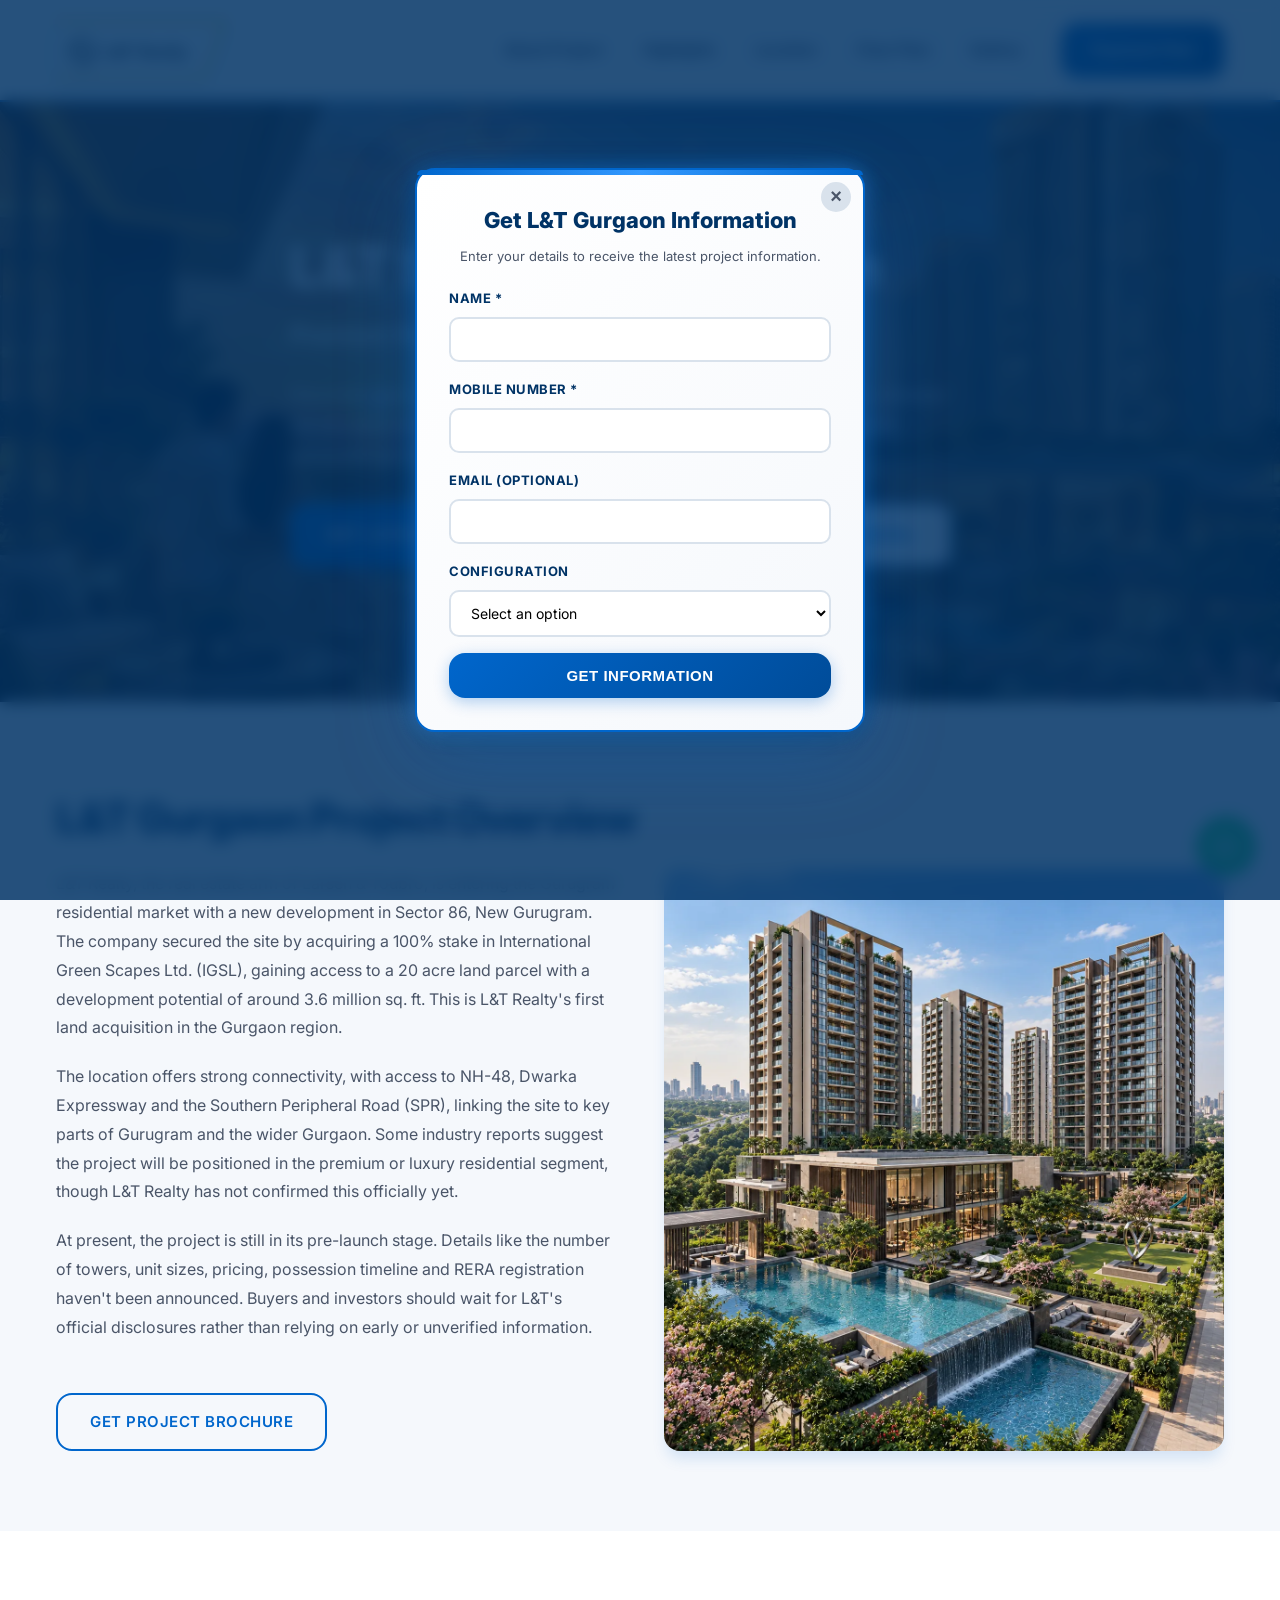
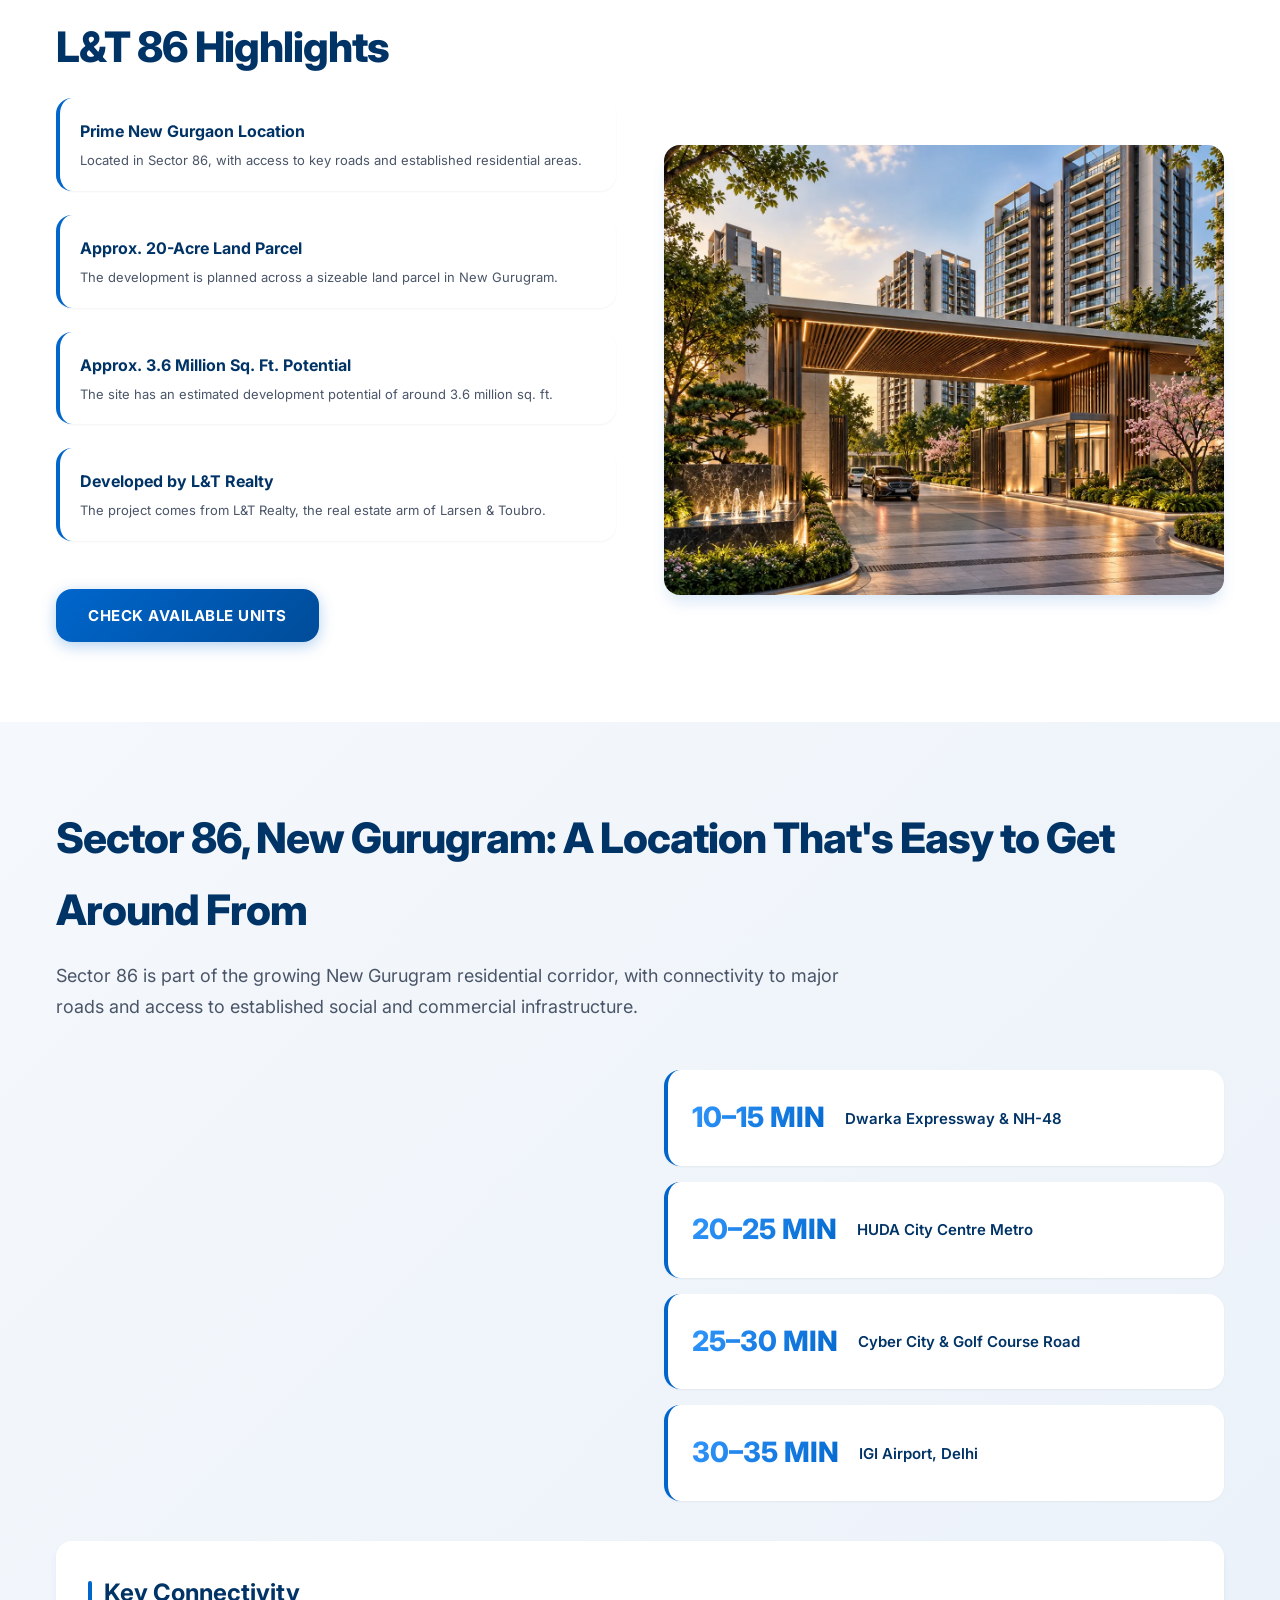
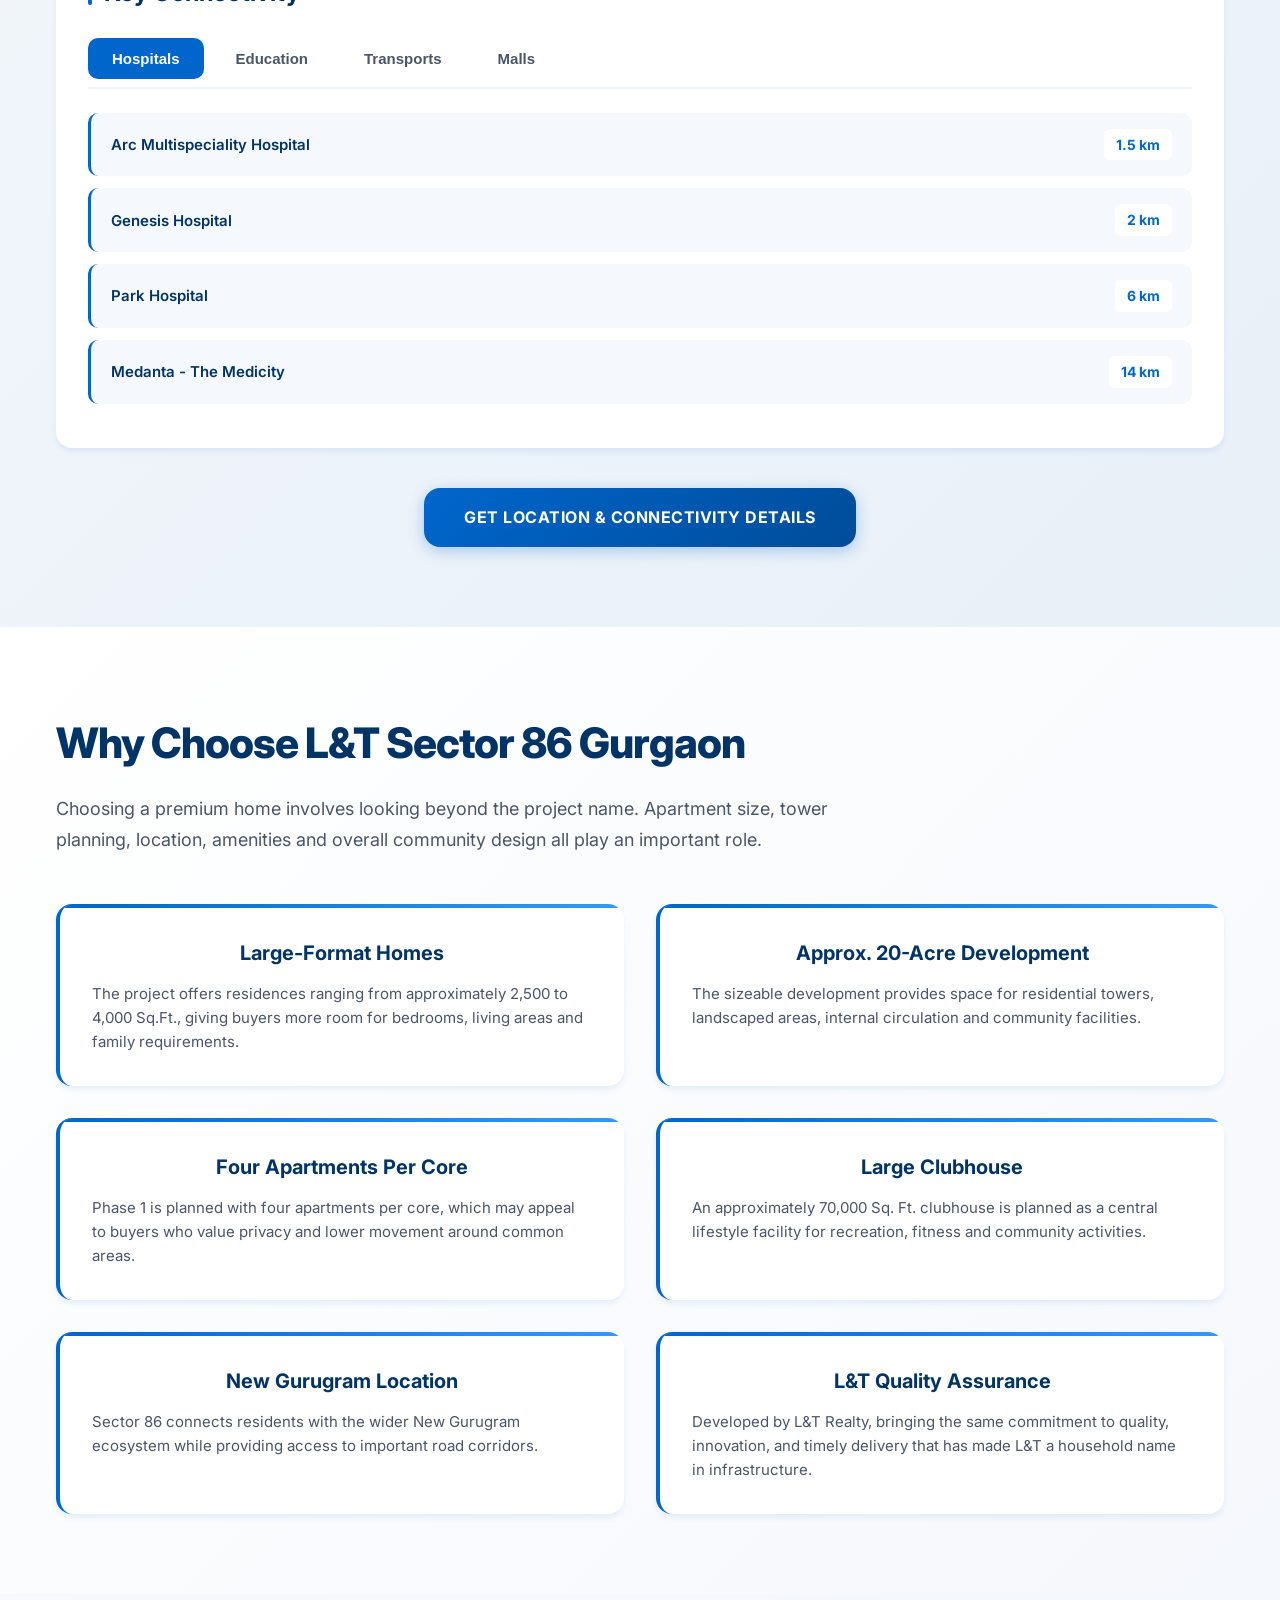
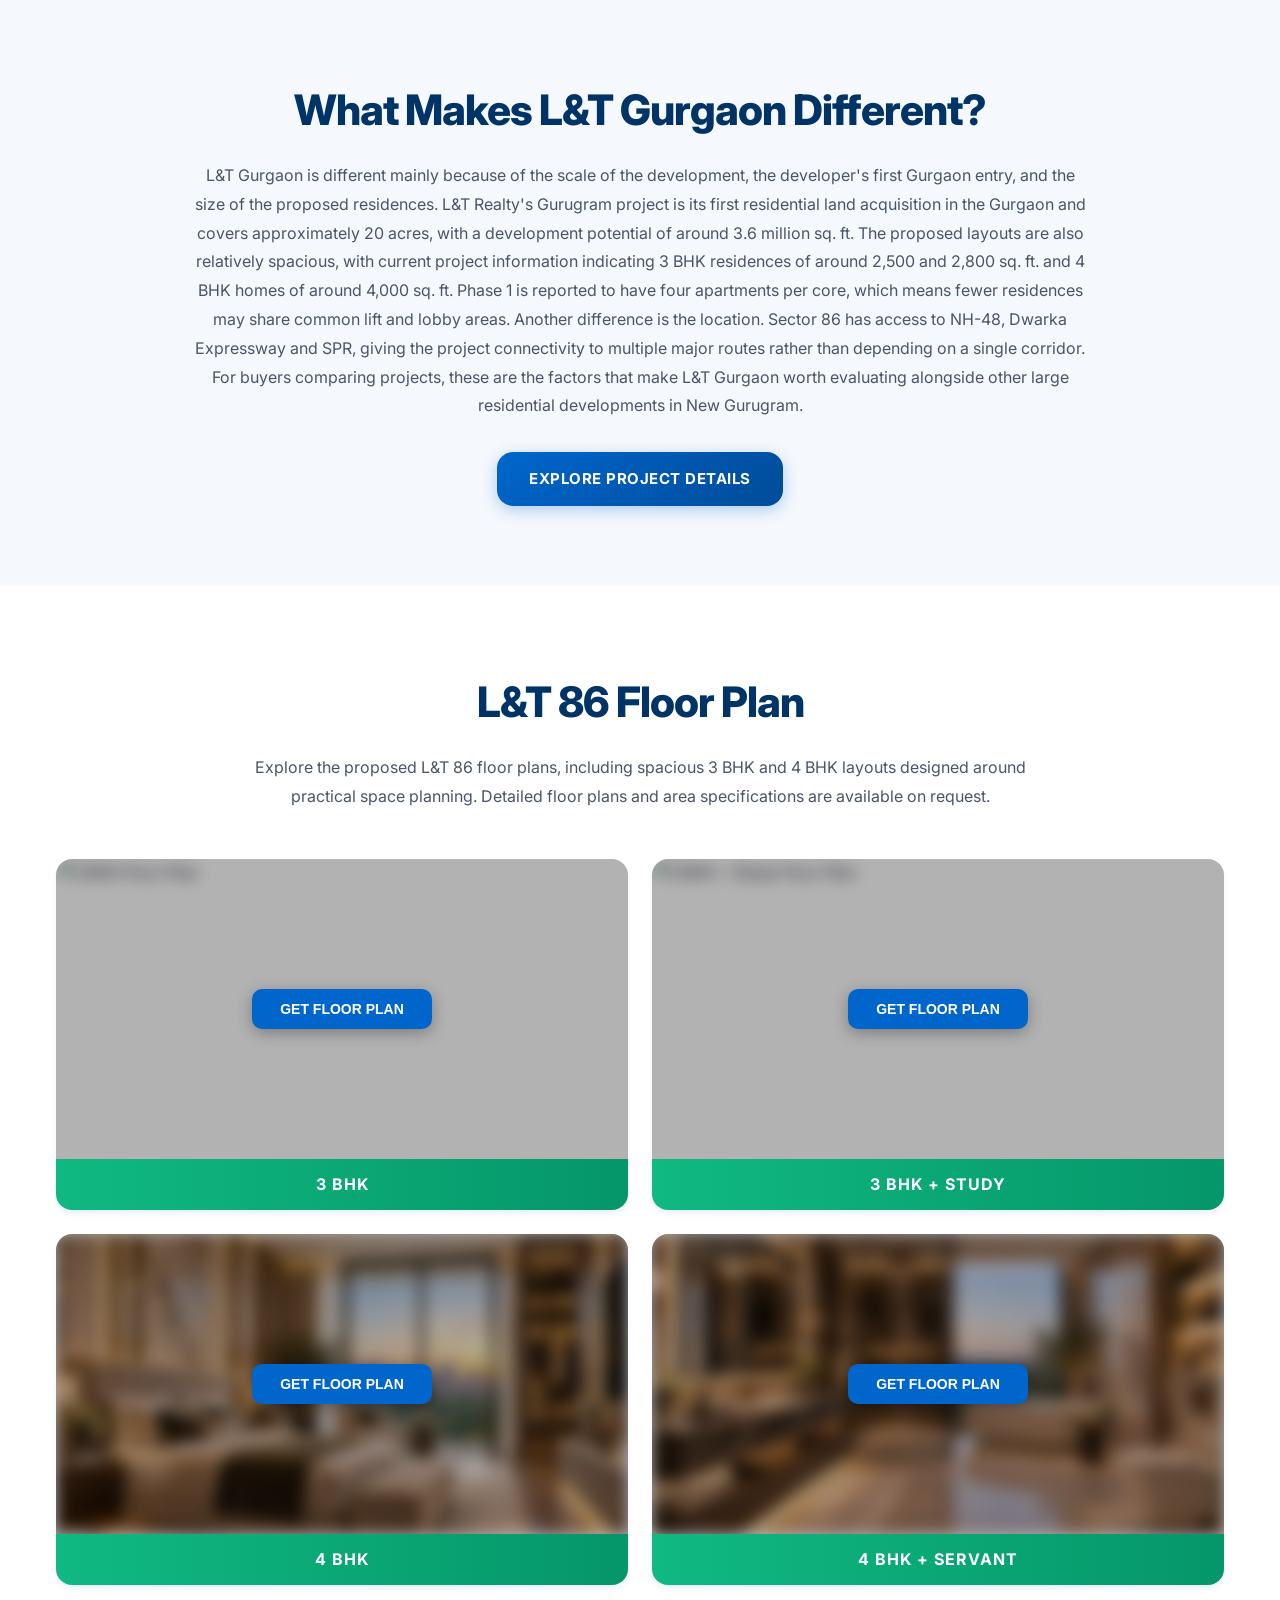
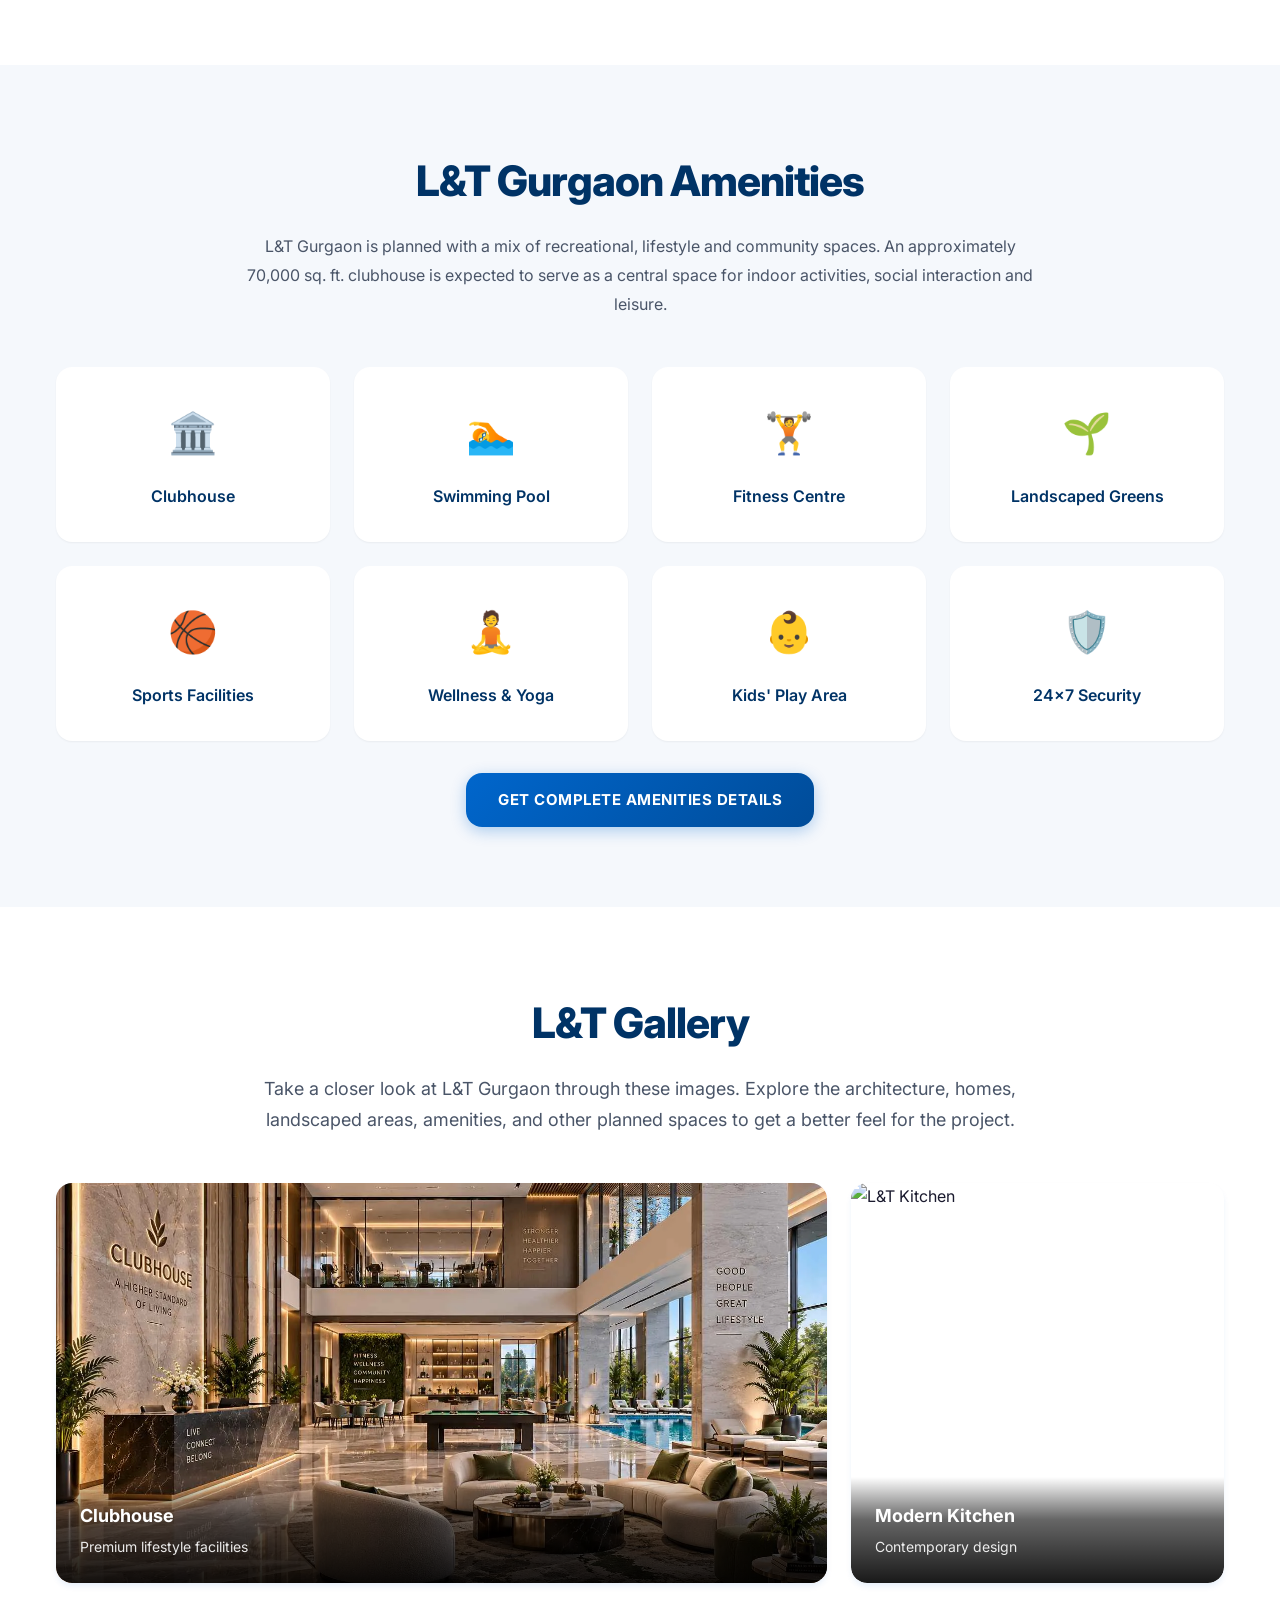
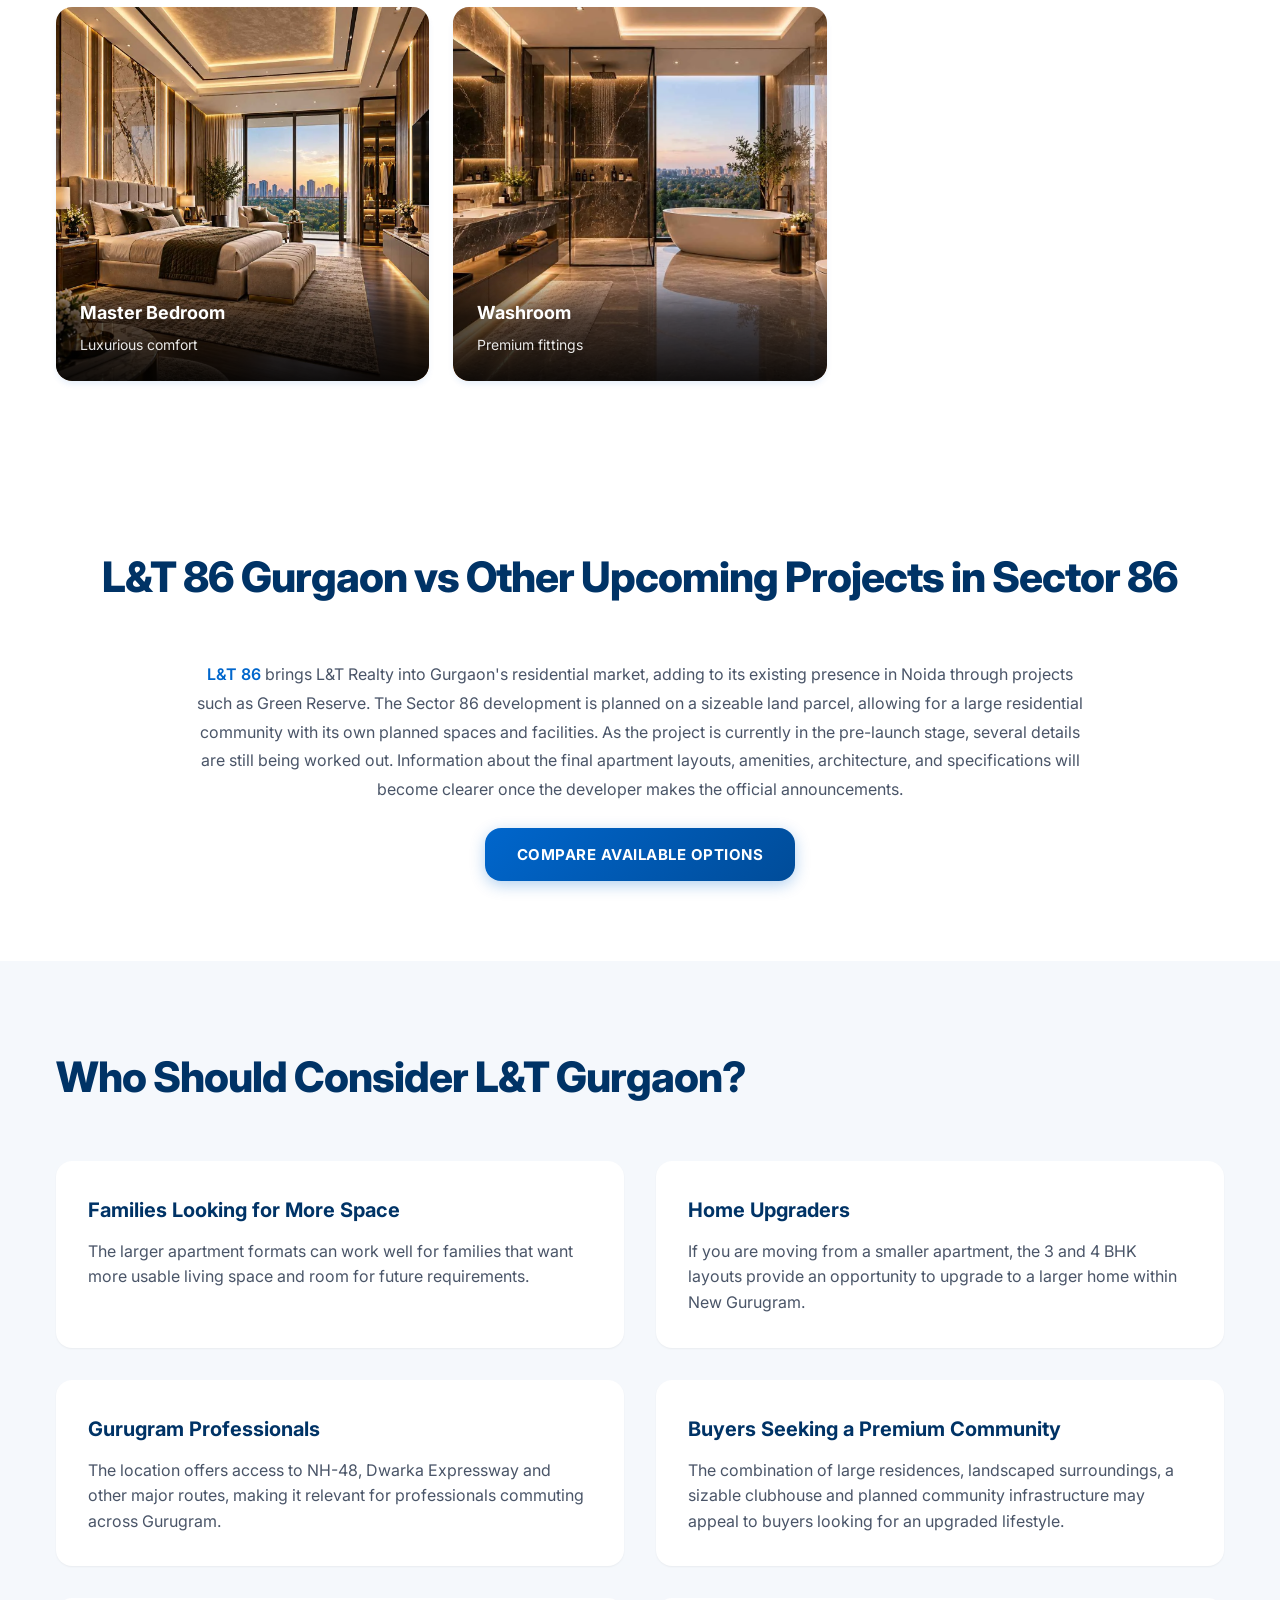
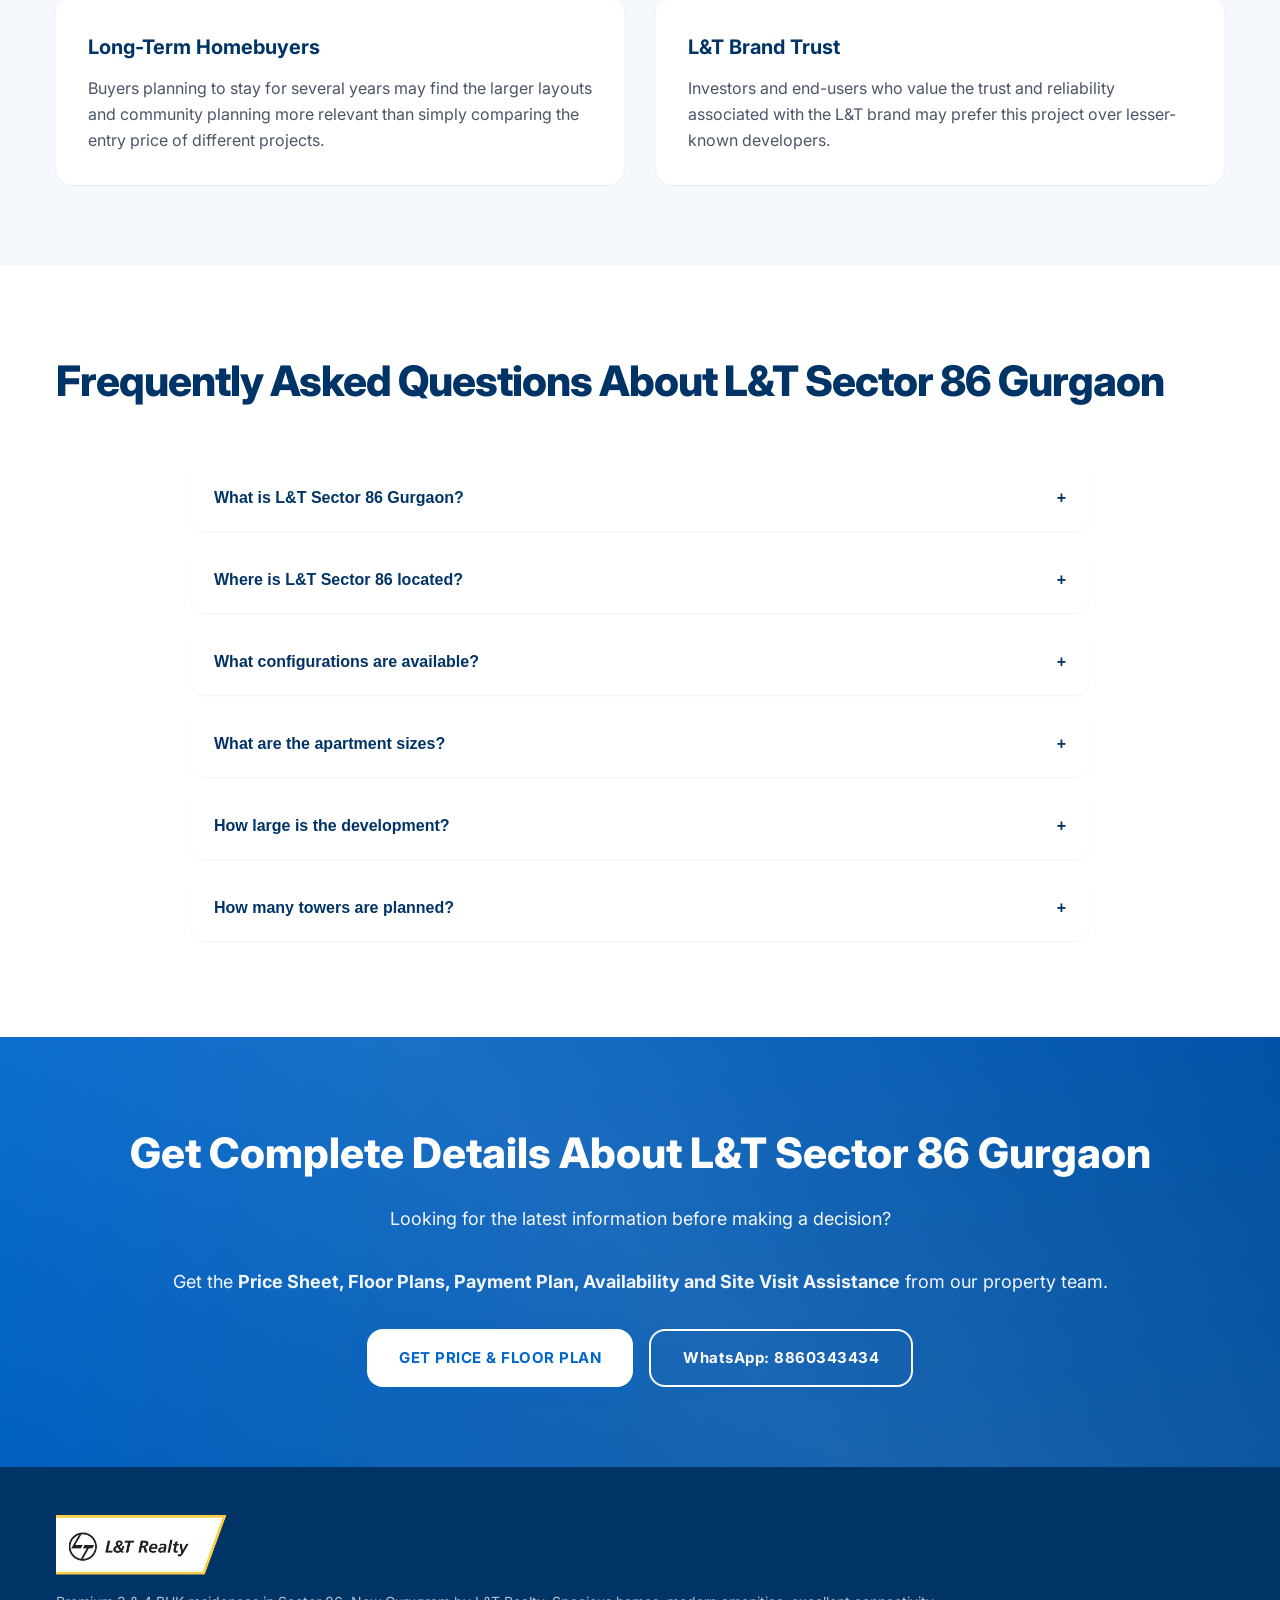
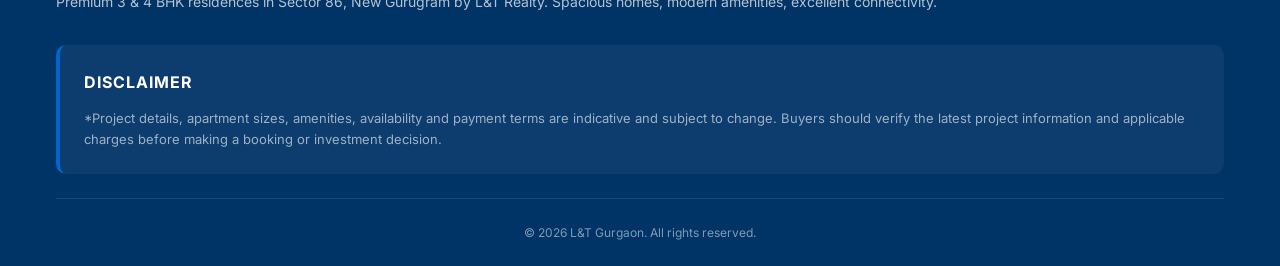
==== commit e9742025: "Fix: Remove lift-lobby.webp reference from gallery" ====
--- a/L&T Gurgaon/index.html
+++ b/L&T Gurgaon/index.html
@@ -472,13 +472,6 @@
                         <p>Premium fittings</p>
                     </div>
                 </div>
-                <div class="gallery-item">
-                    <img src="Img/lift-lobby.webp" alt="L&T Lift Lobby">
-                    <div class="gallery-caption">
-                        <h4>Lift Lobby</h4>
-                        <p>Grand entrance</p>
-                    </div>
-                </div>
             </div>
         </div>
     </section>
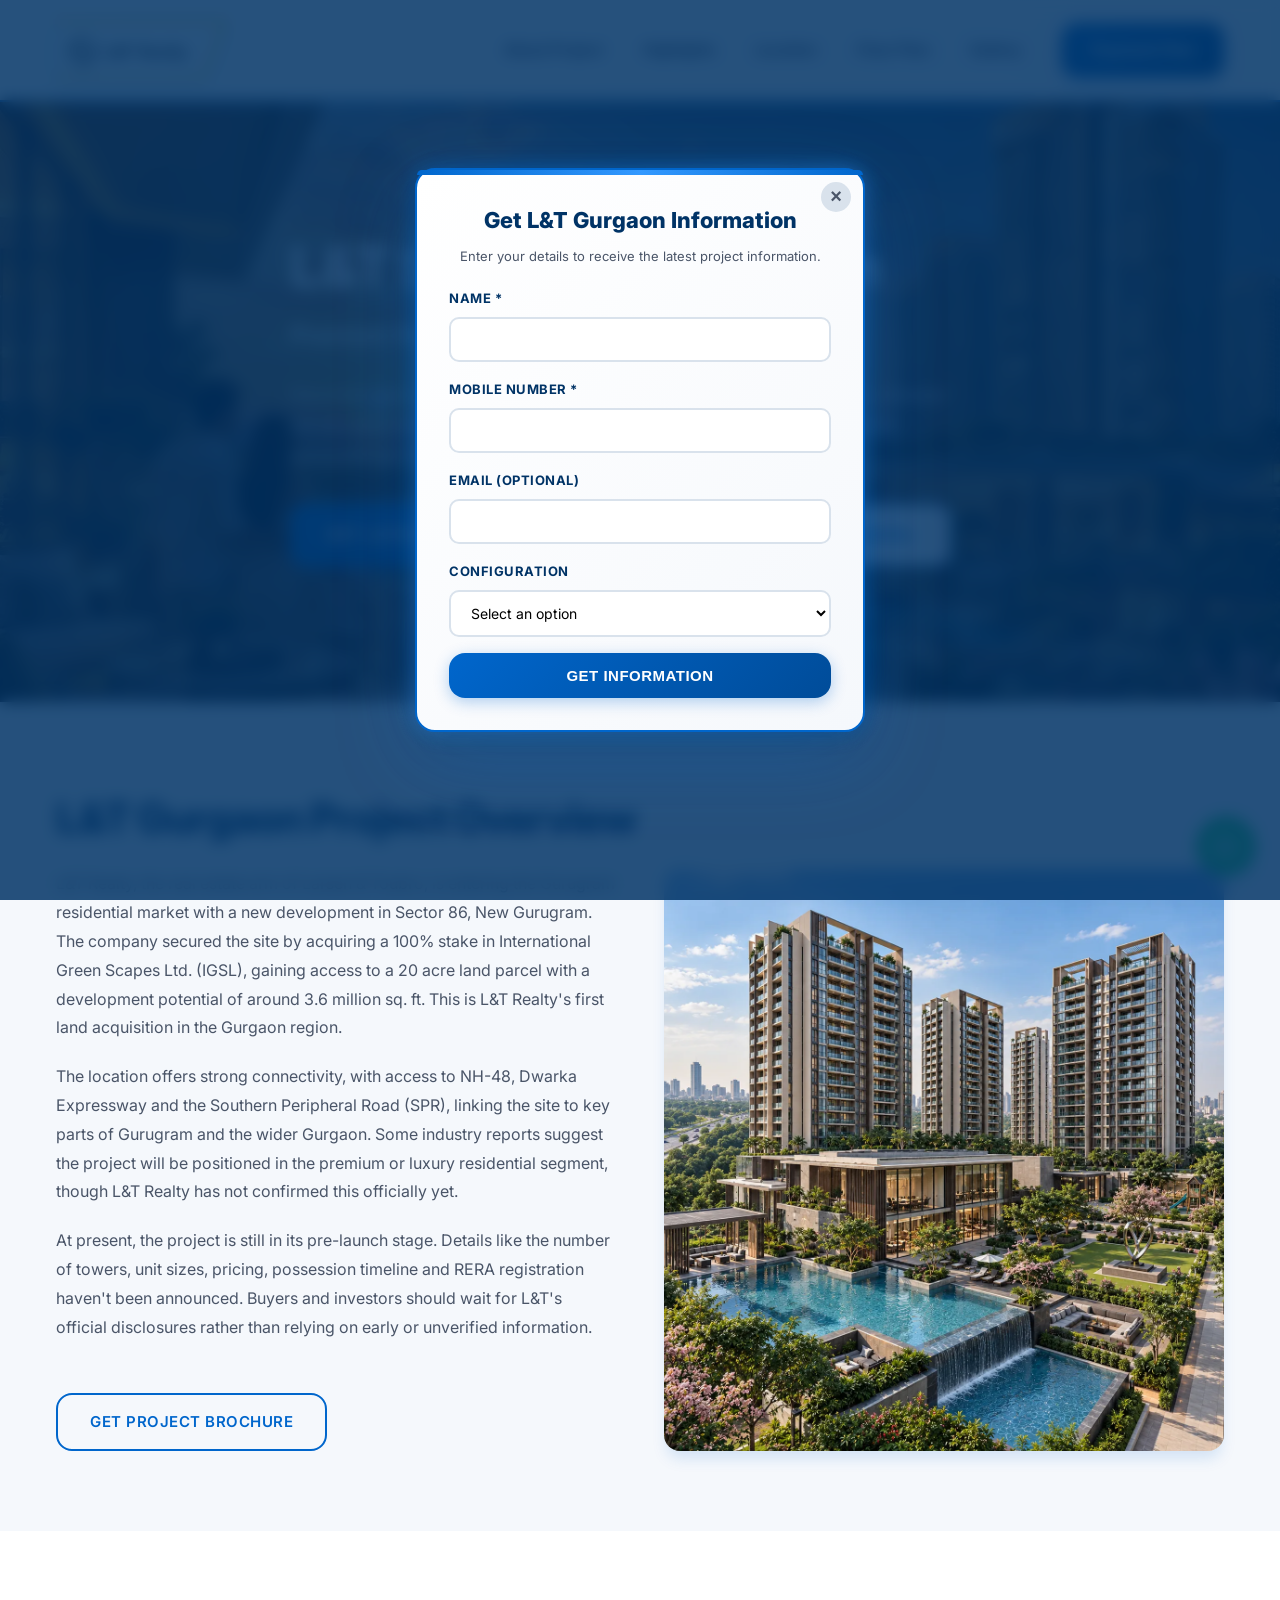
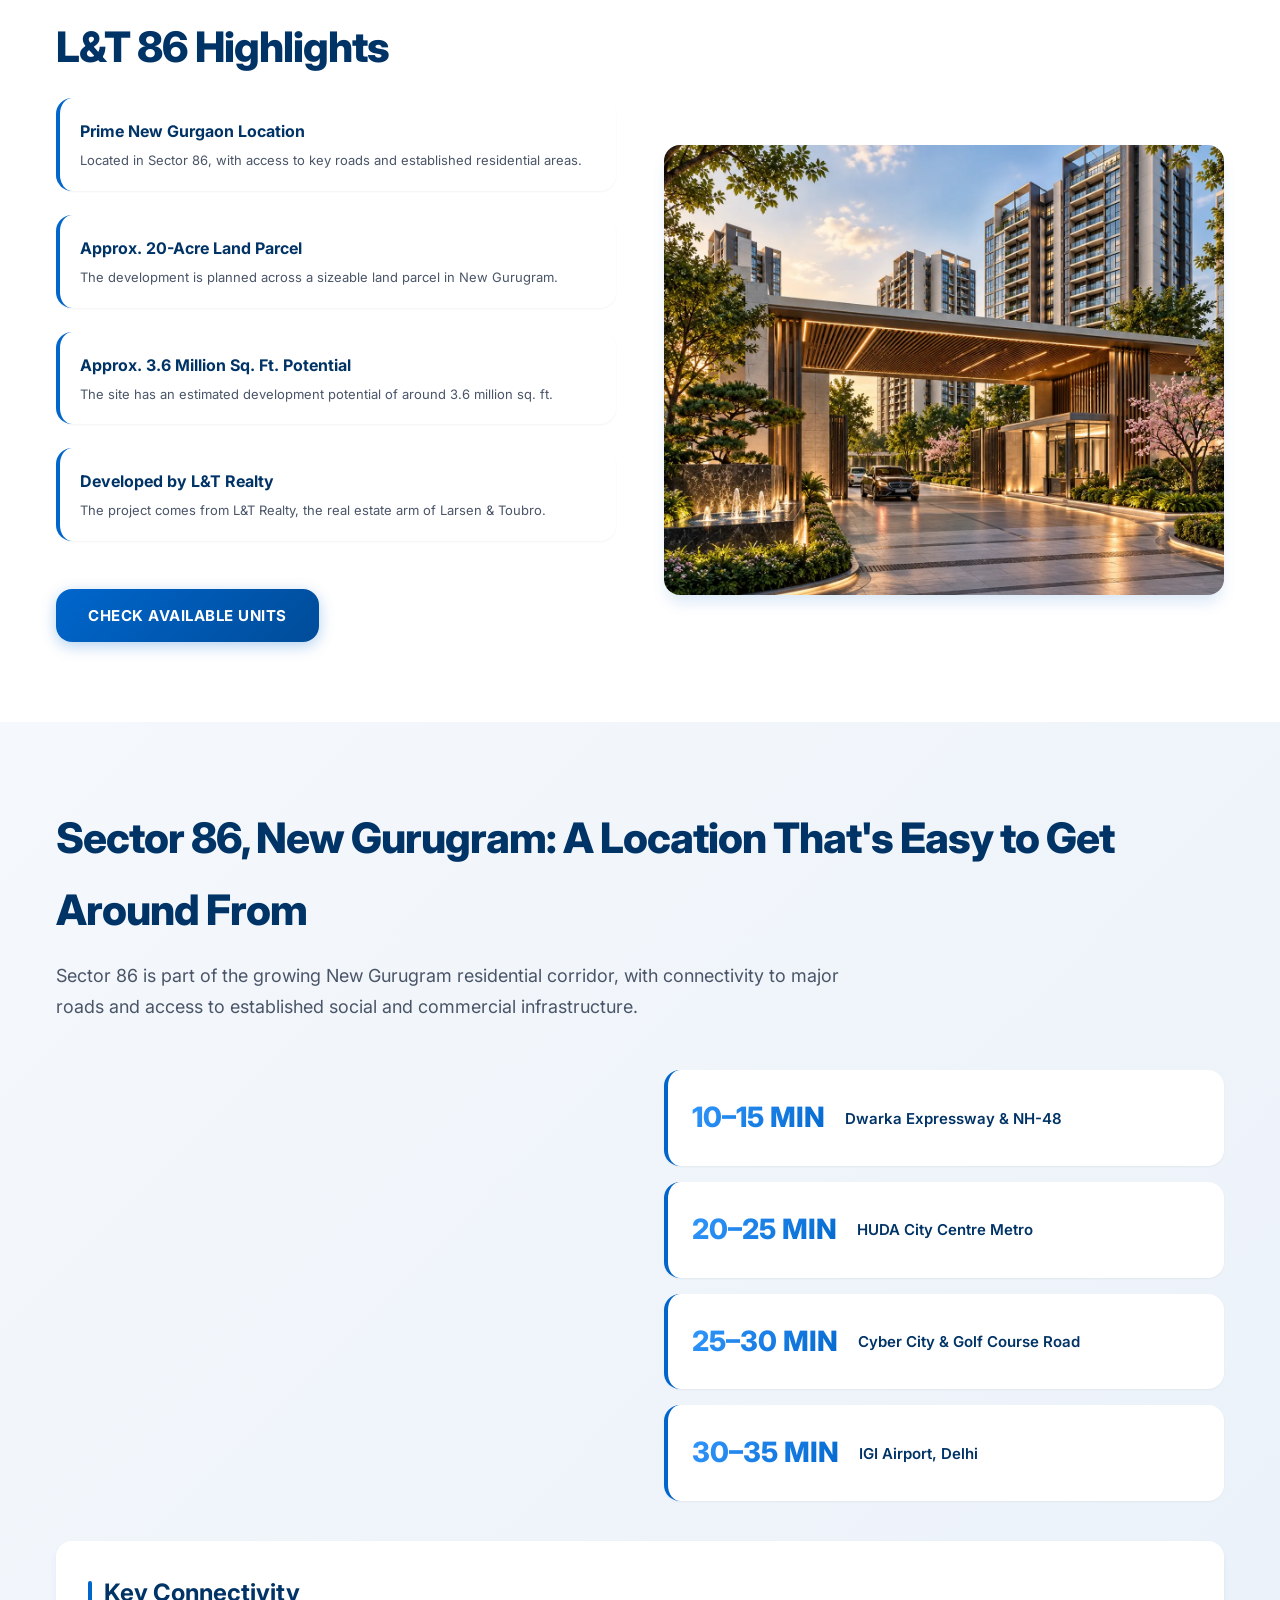
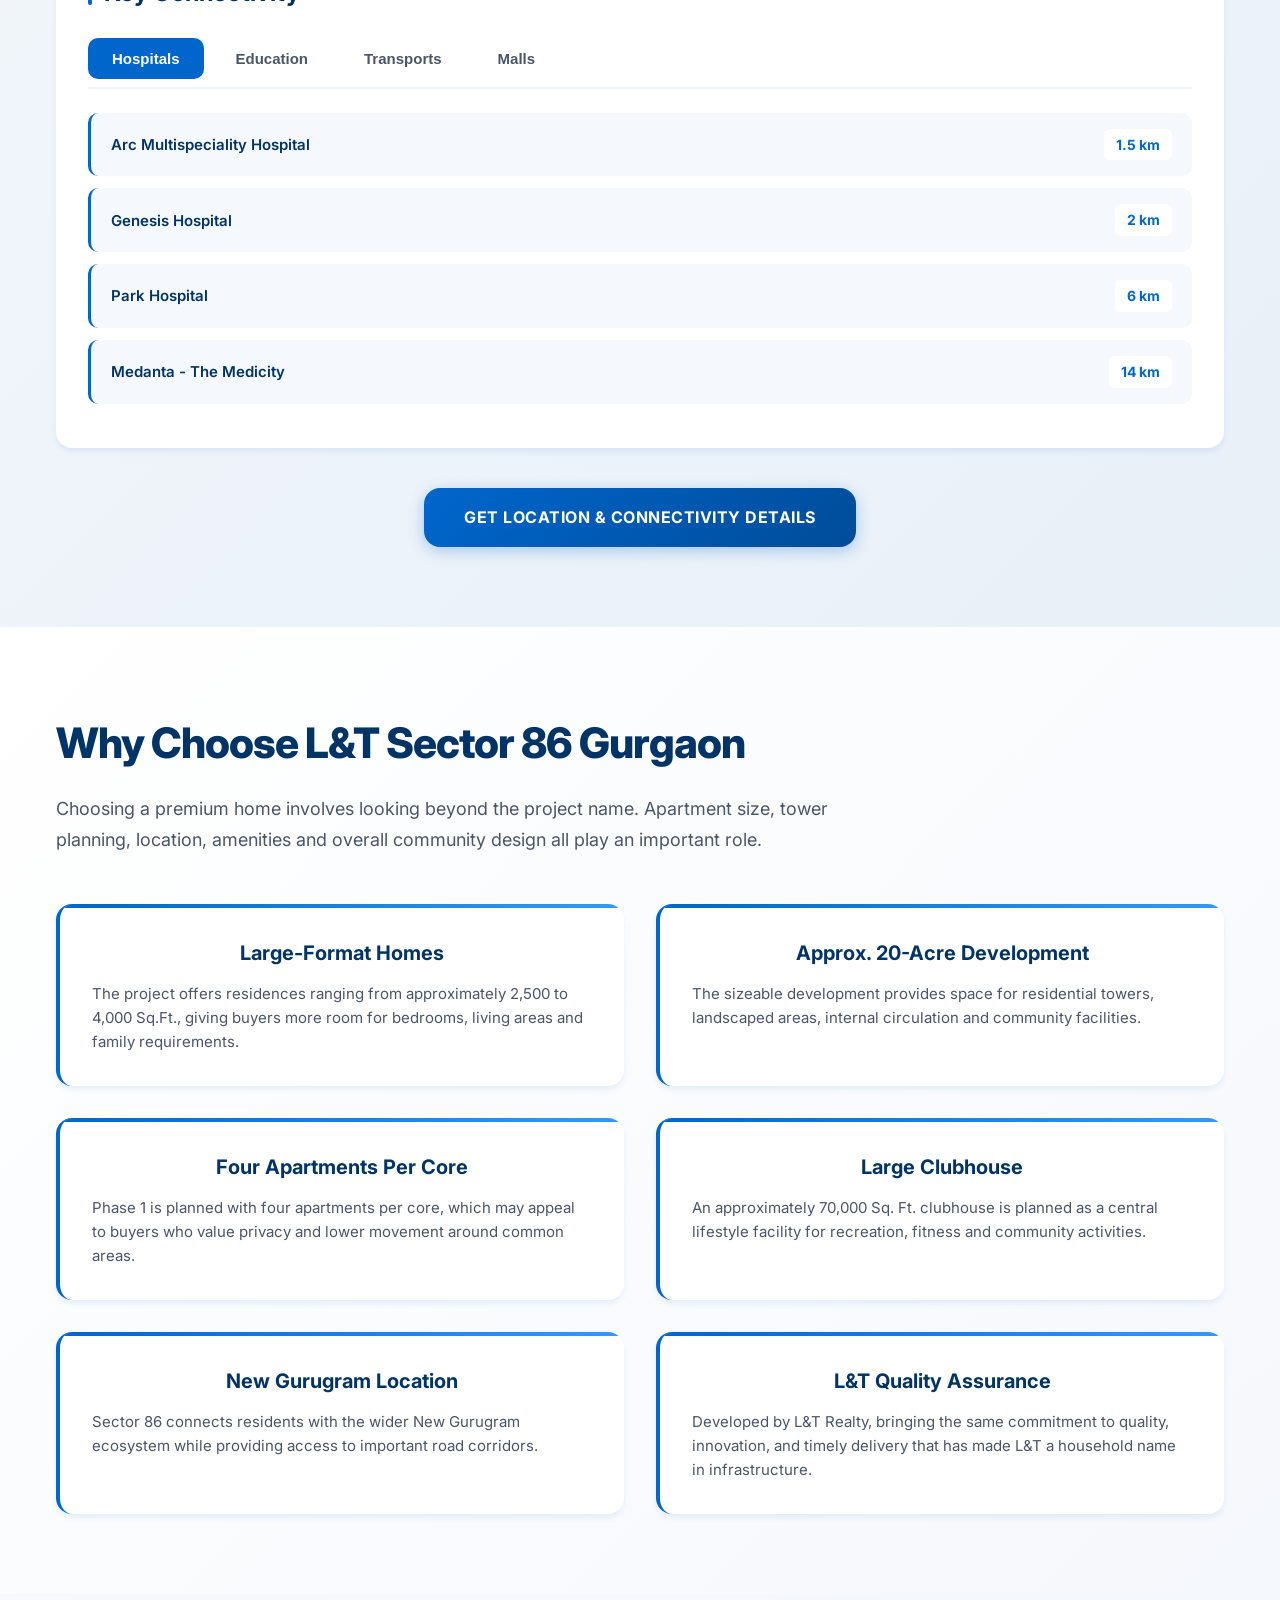
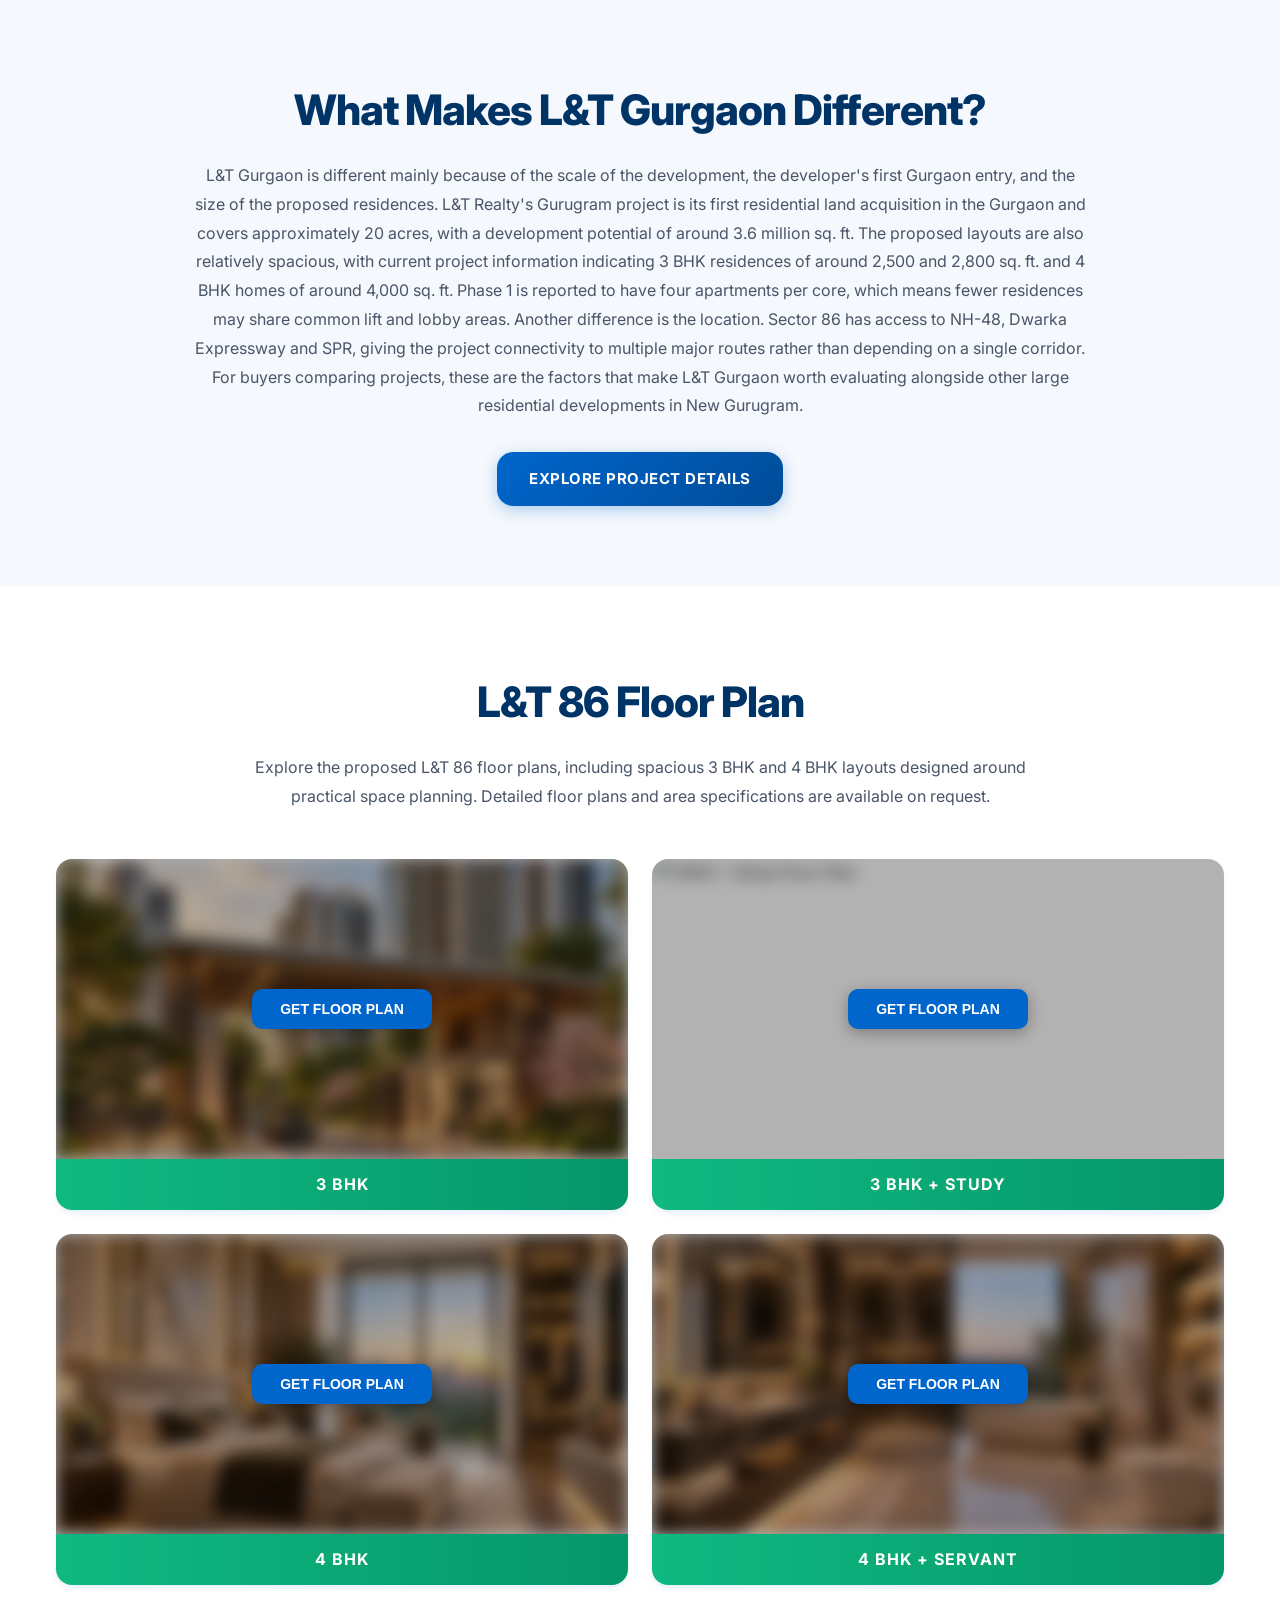
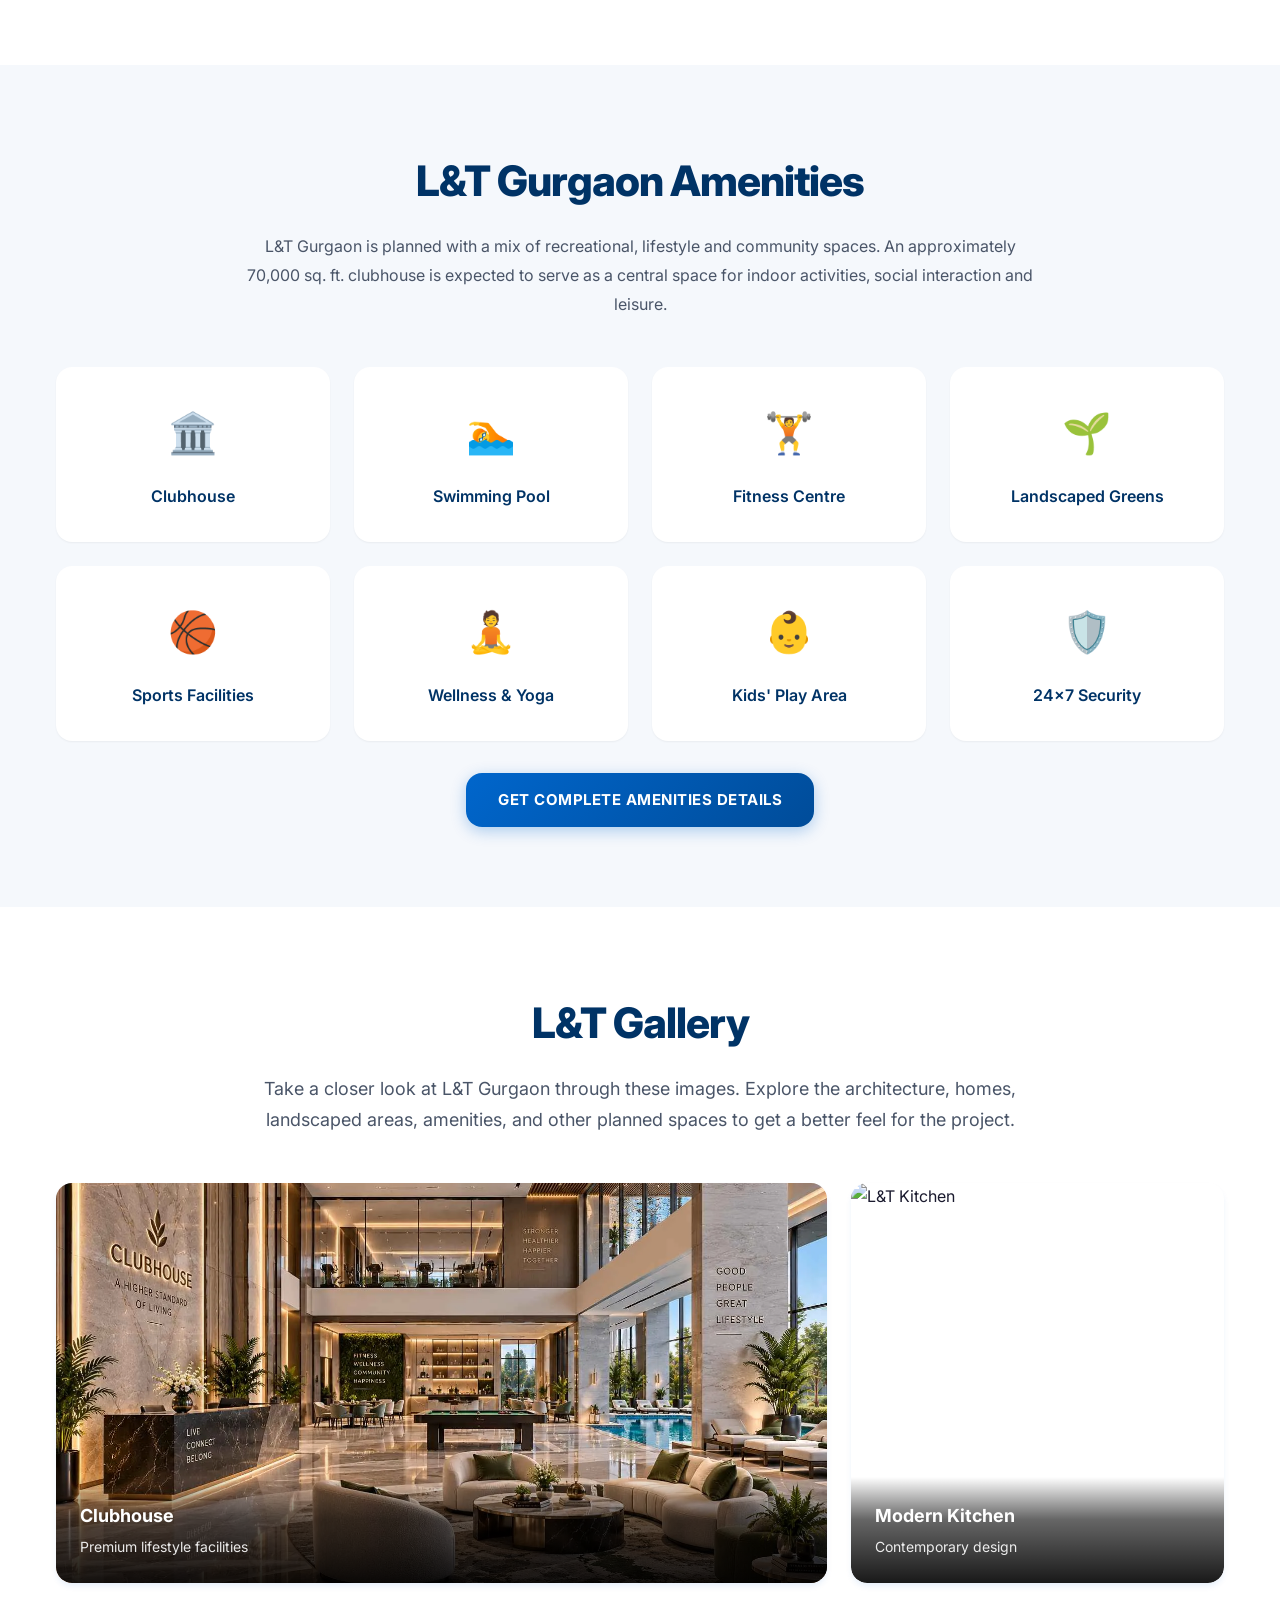
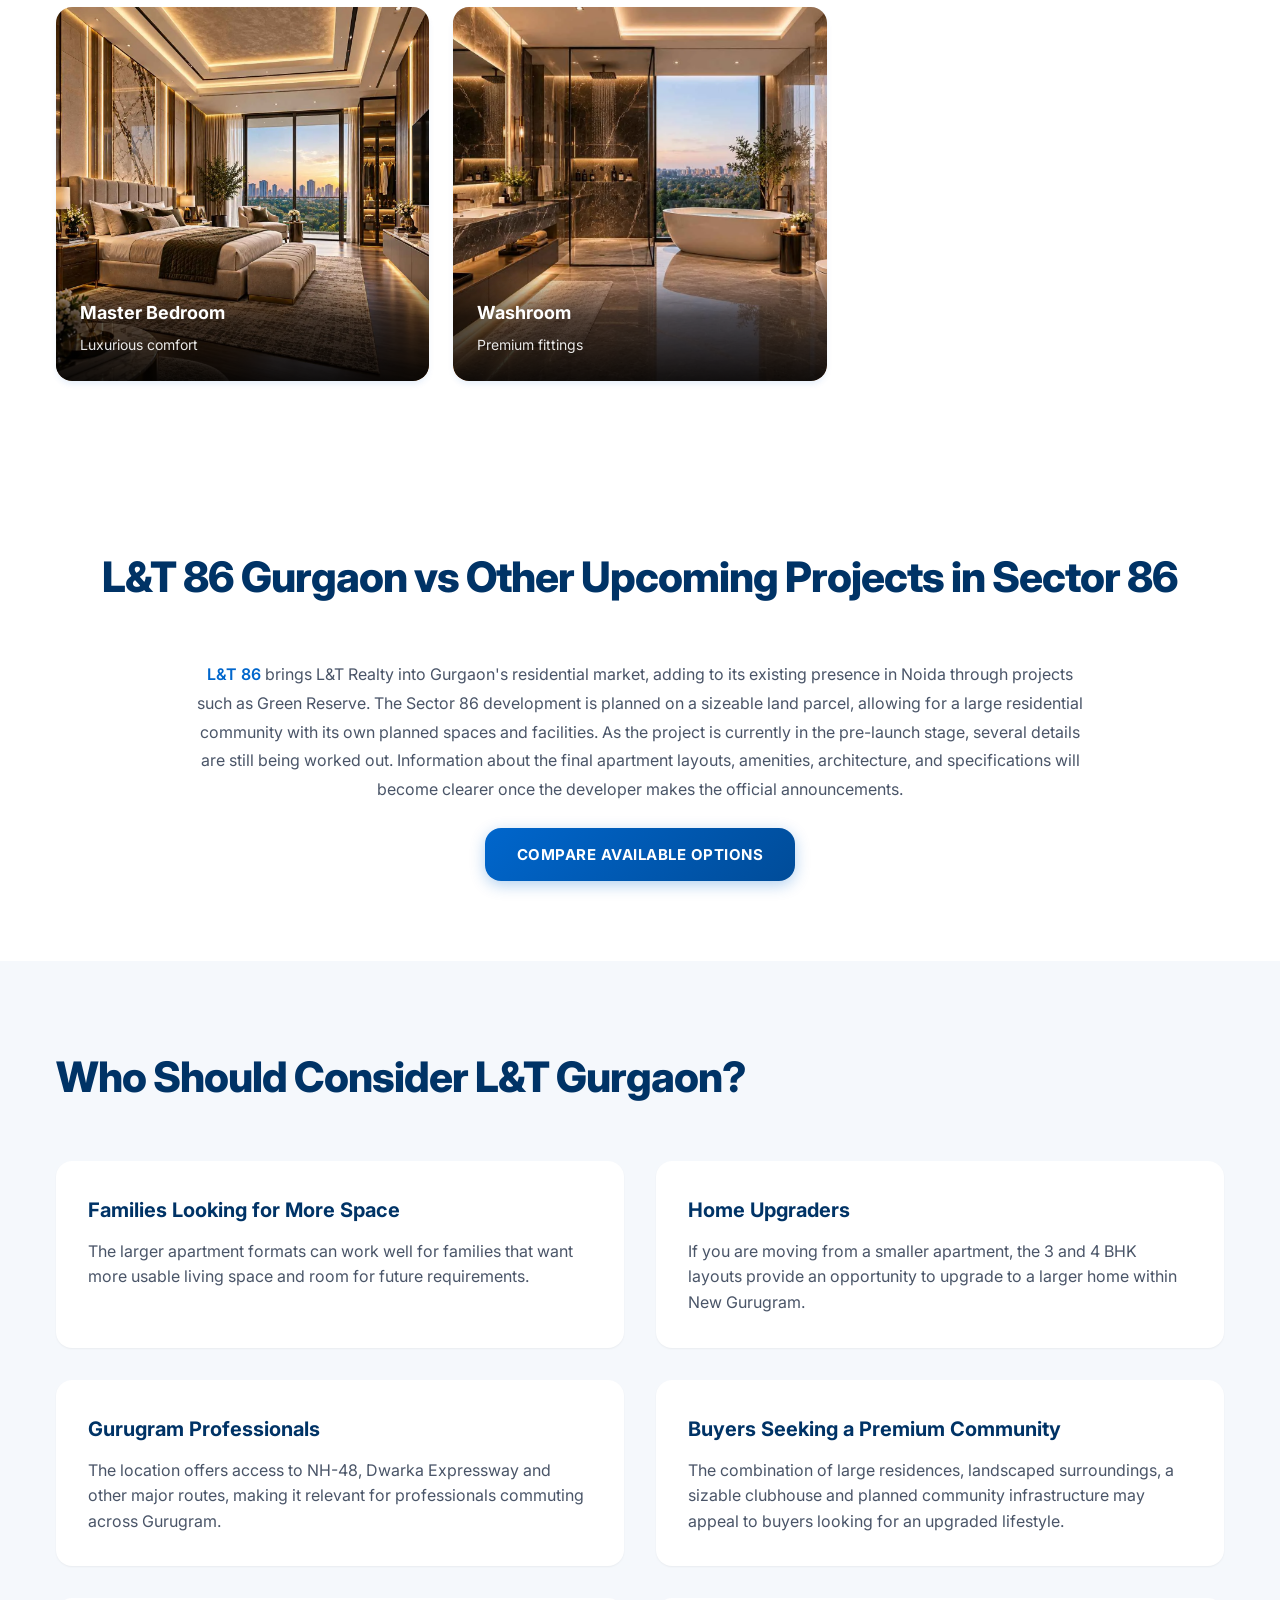
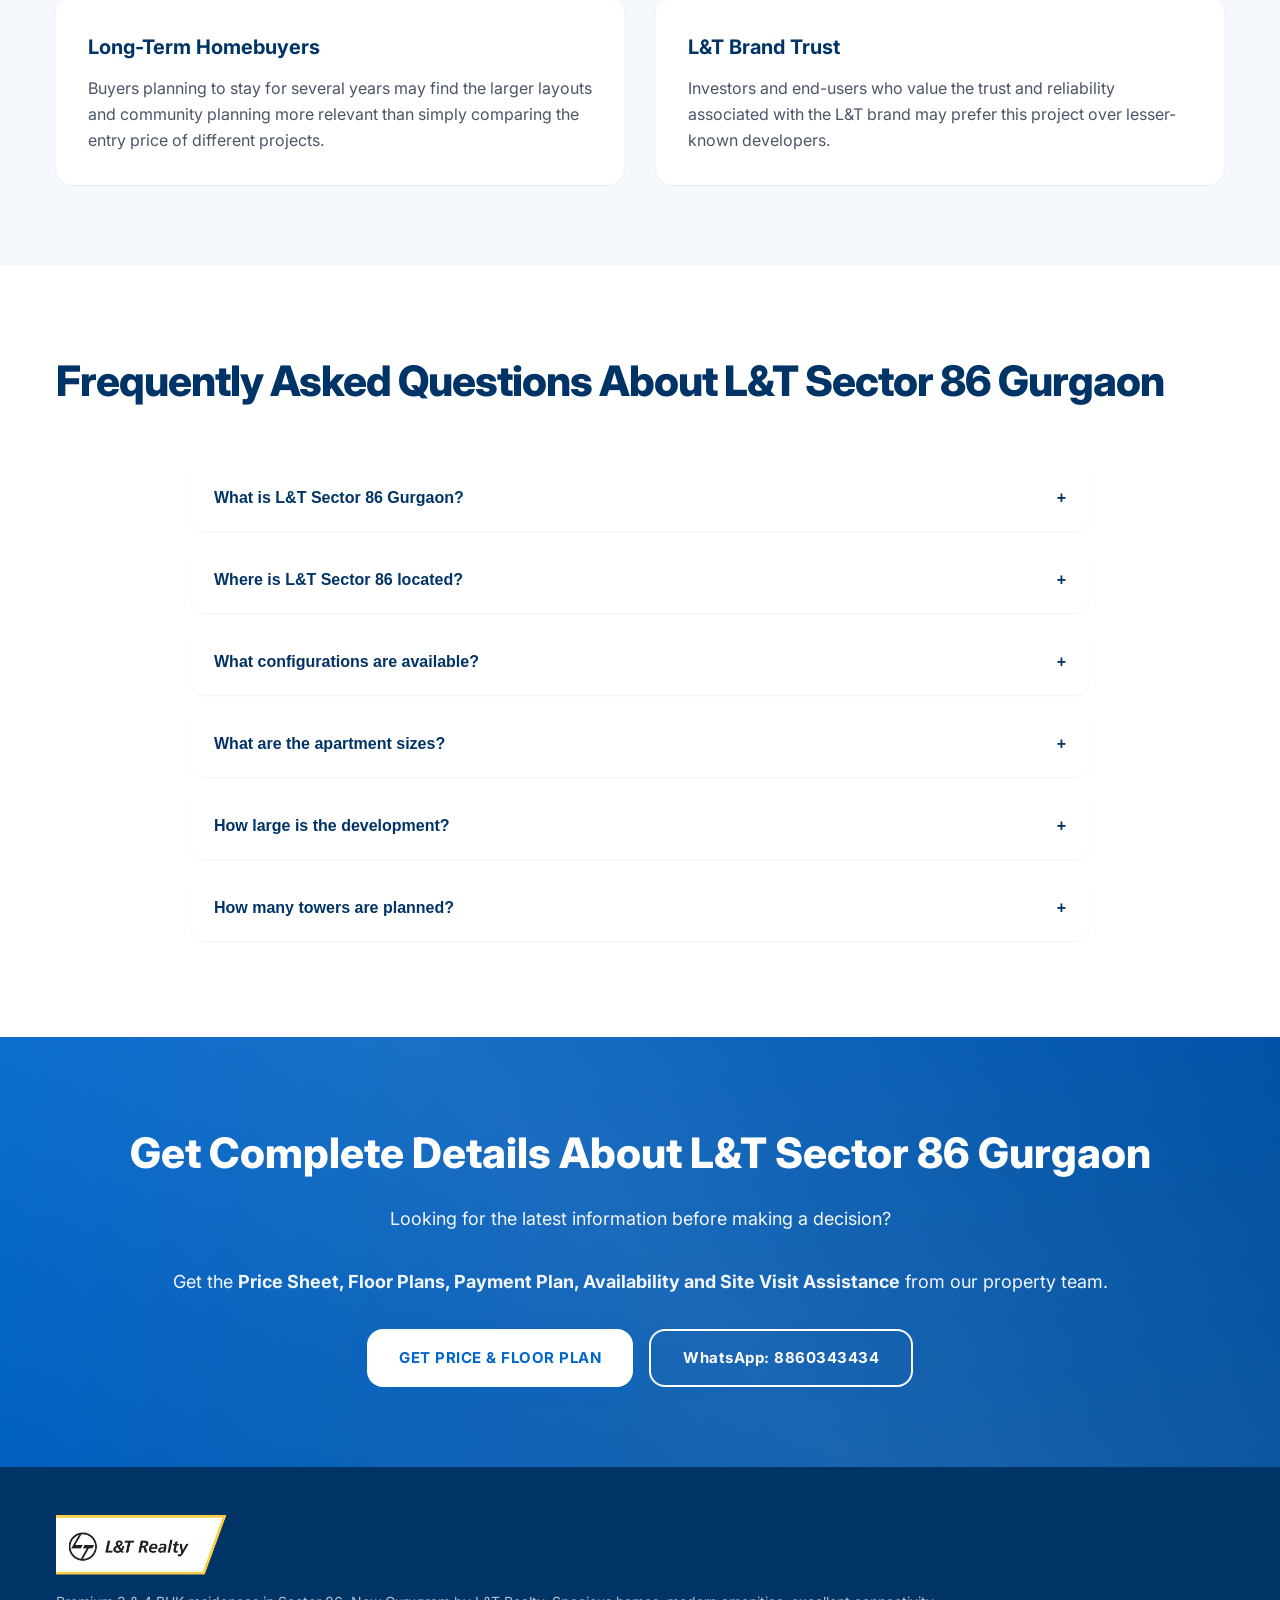
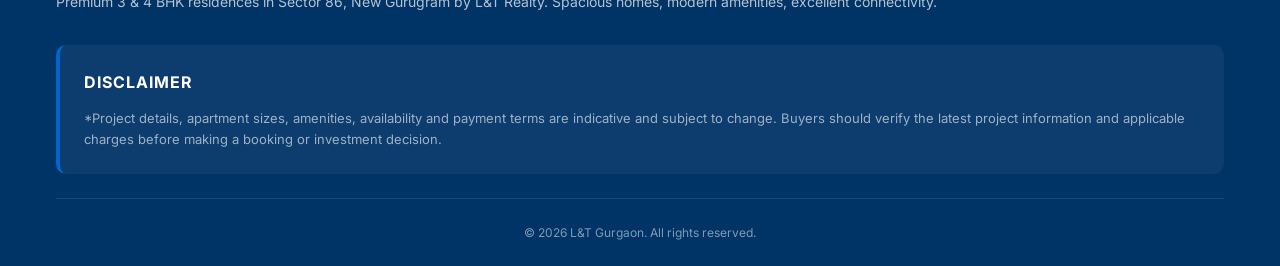
==== commit feac1ccd: "Fix: Replace missing living-room.webp with main-entrance.webp in floor plan section" ====
--- a/L&T Gurgaon/index.html
+++ b/L&T Gurgaon/index.html
@@ -344,7 +344,7 @@
             <div class="floor-plan-grid">
                 <div class="floor-plan-card">
                     <div class="floor-plan-image">
-                        <img src="Img/living-room.webp" alt="3 BHK Floor Plan" style="filter: blur(8px);">
+                        <img src="Img/main-entrance.webp" alt="3 BHK Floor Plan" style="filter: blur(8px);">
                         <div class="floor-plan-overlay">
                             <button class="floor-plan-btn" onclick="openEnquiryForm('3 BHK')">GET FLOOR PLAN</button>
                         </div>
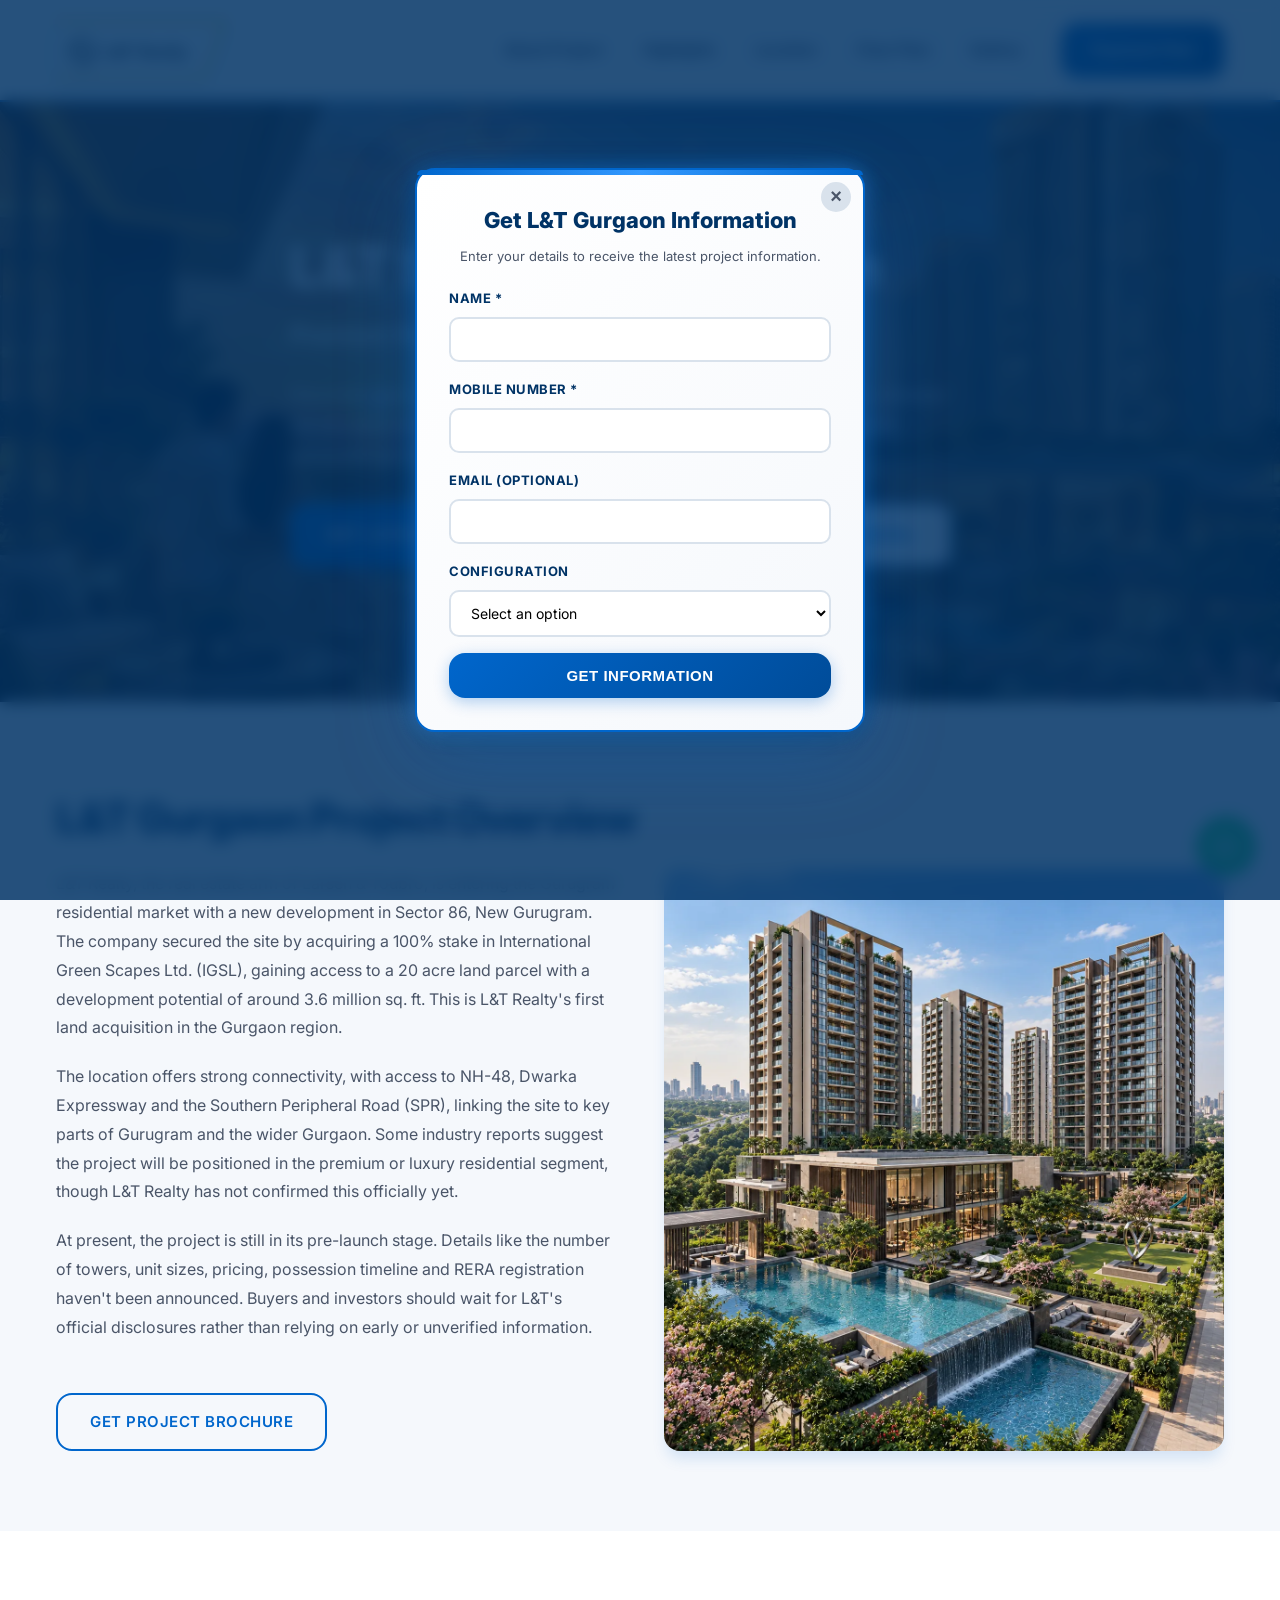
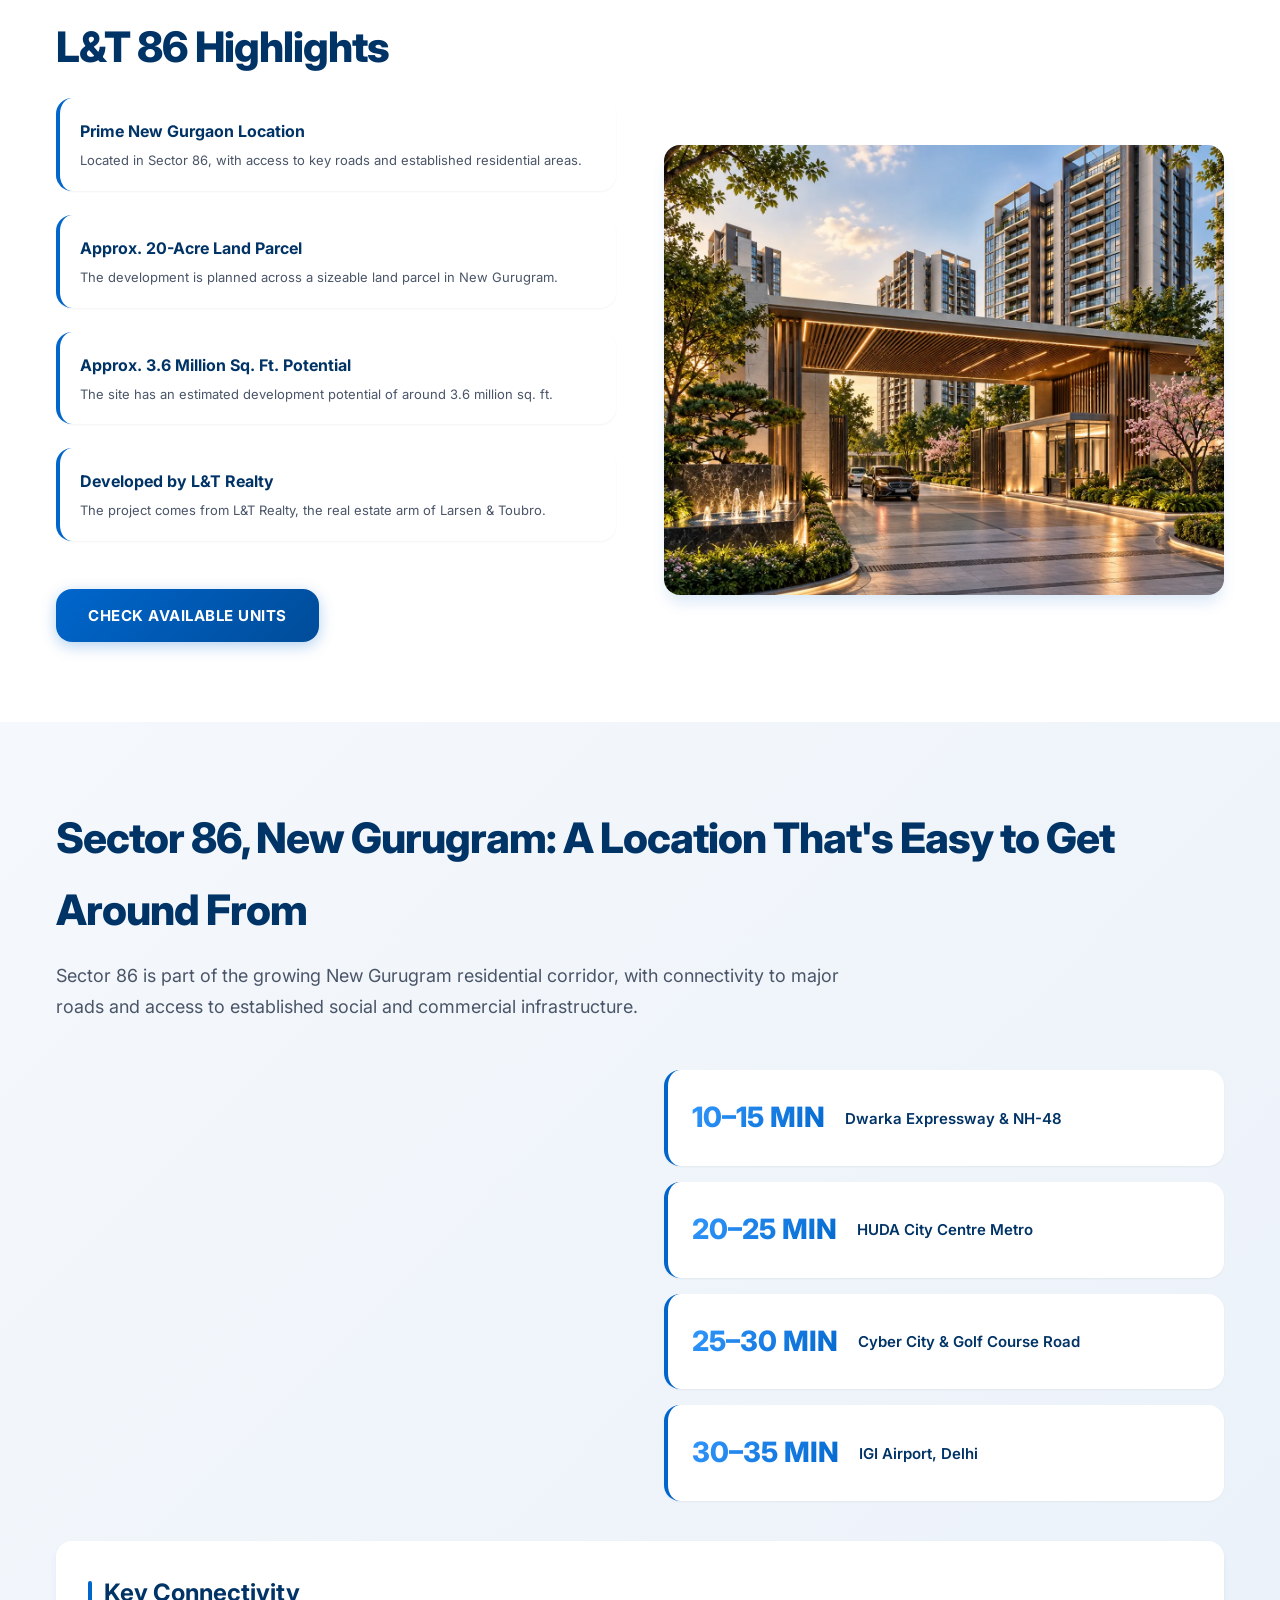
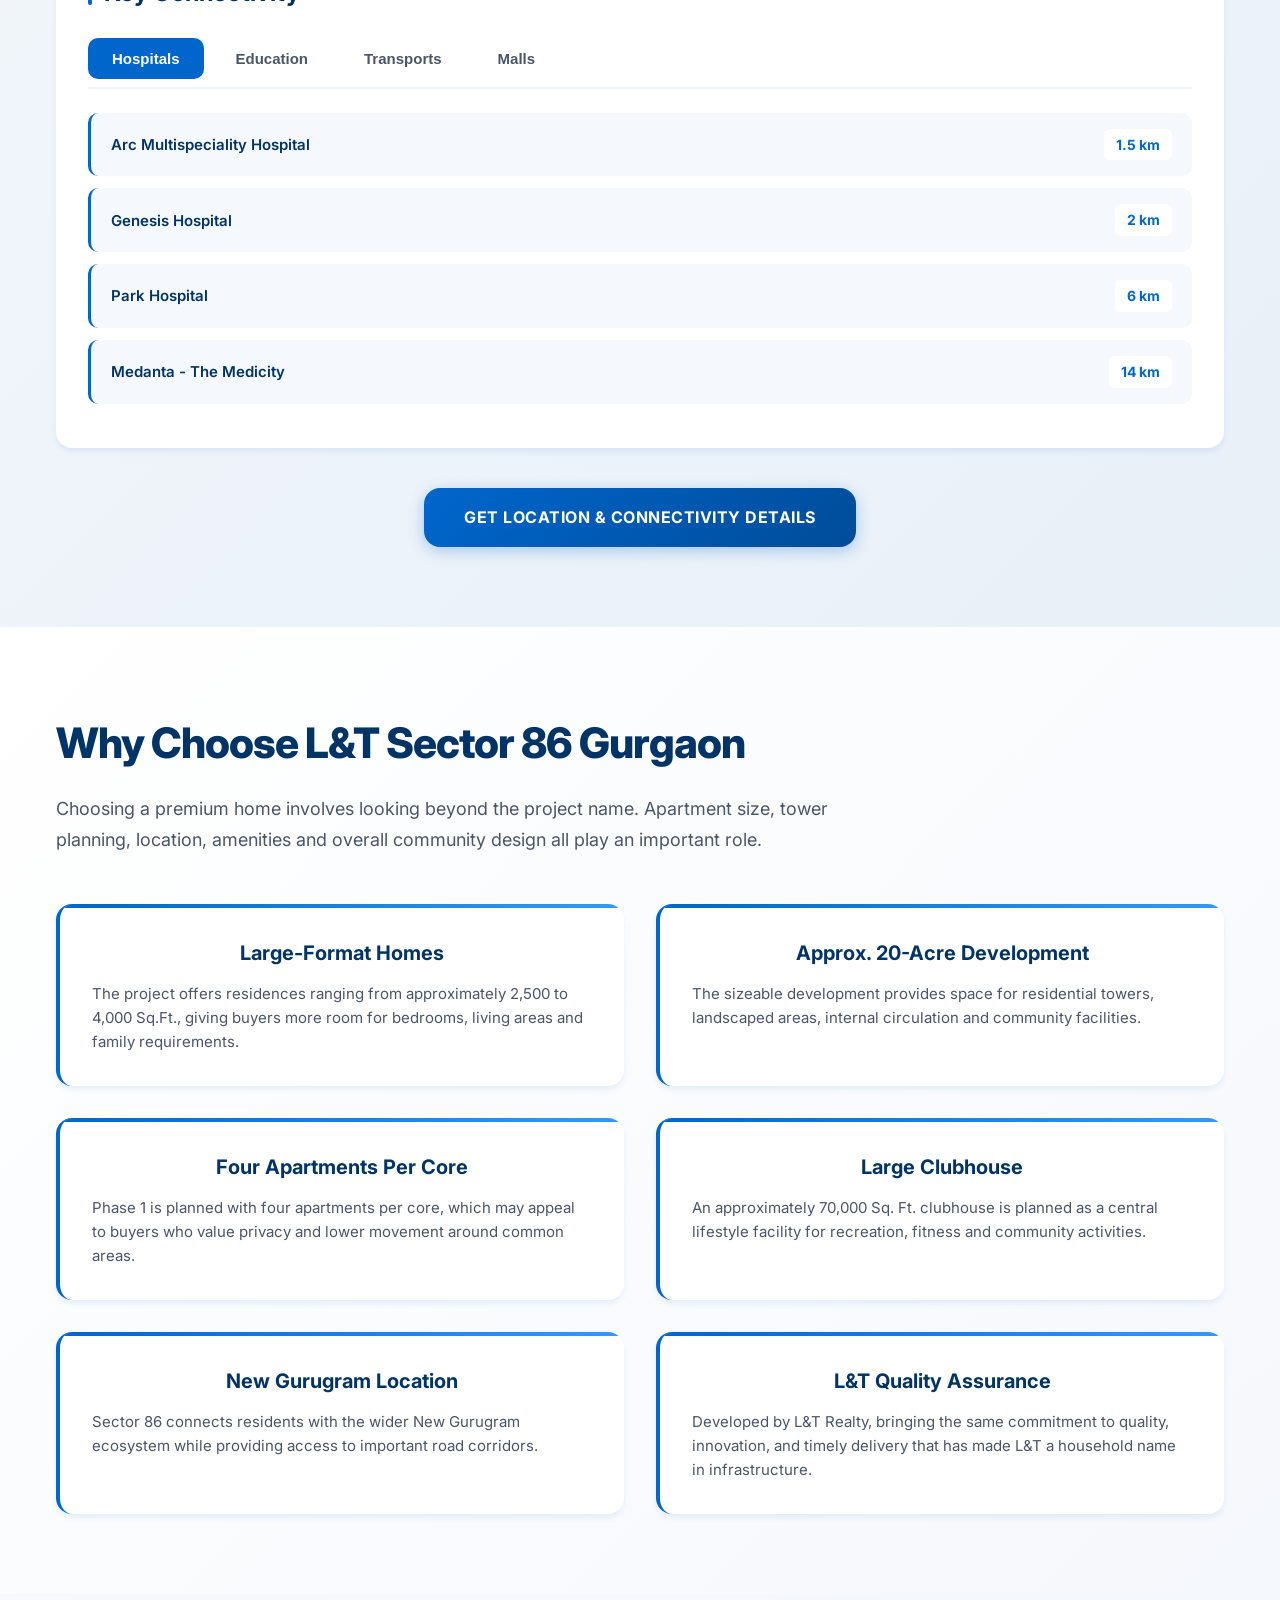
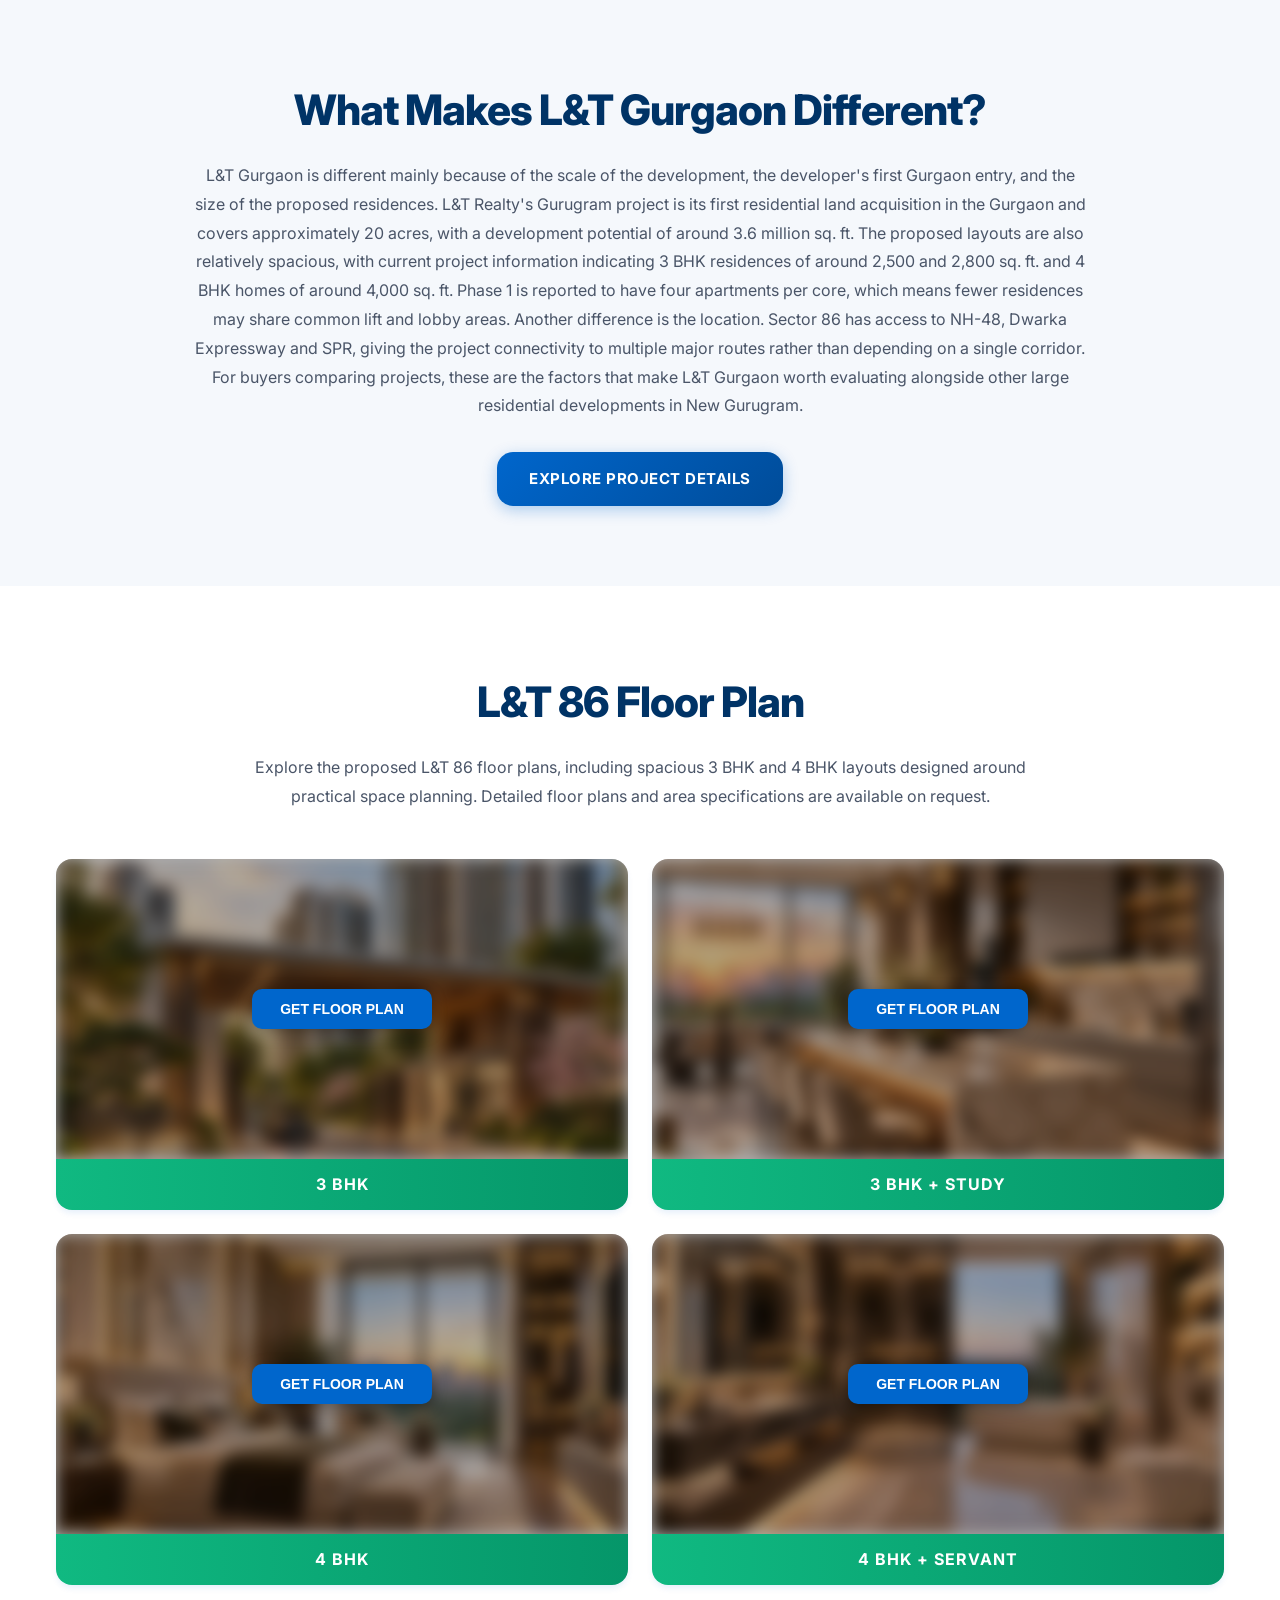
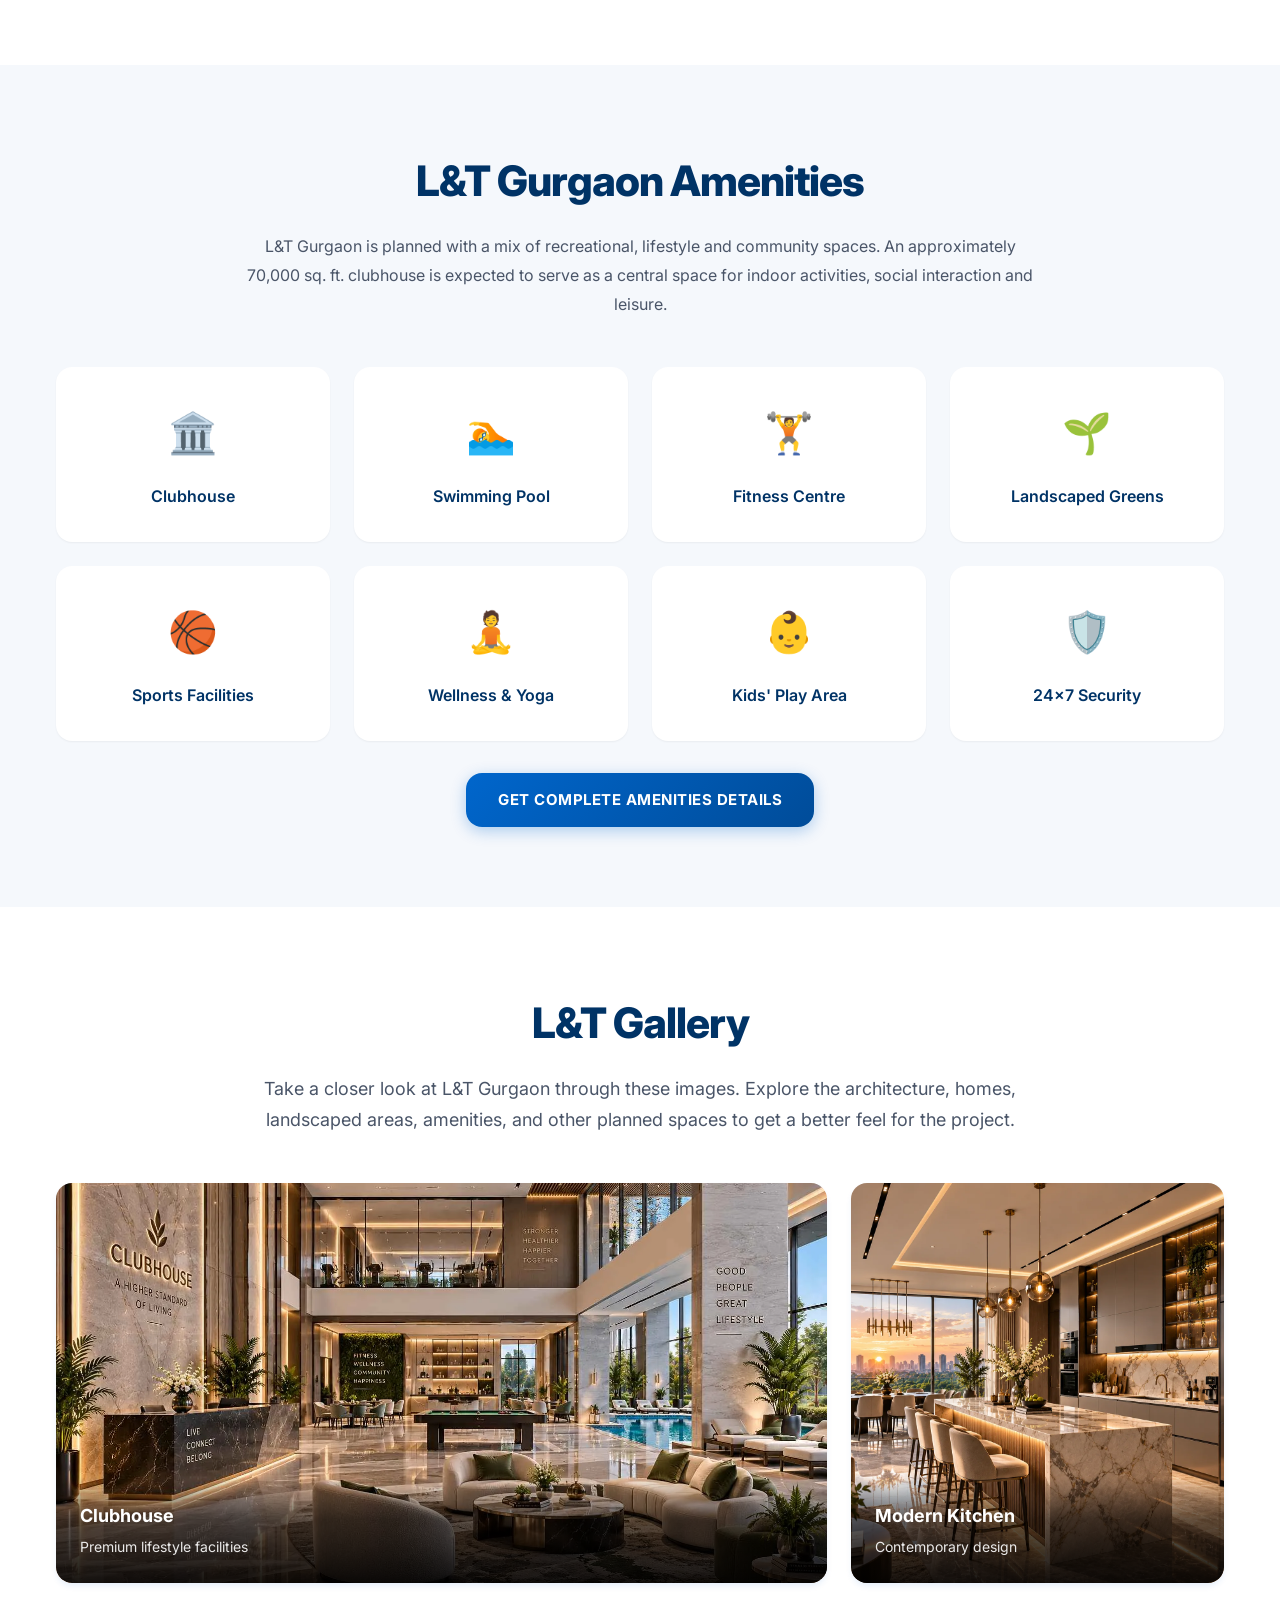
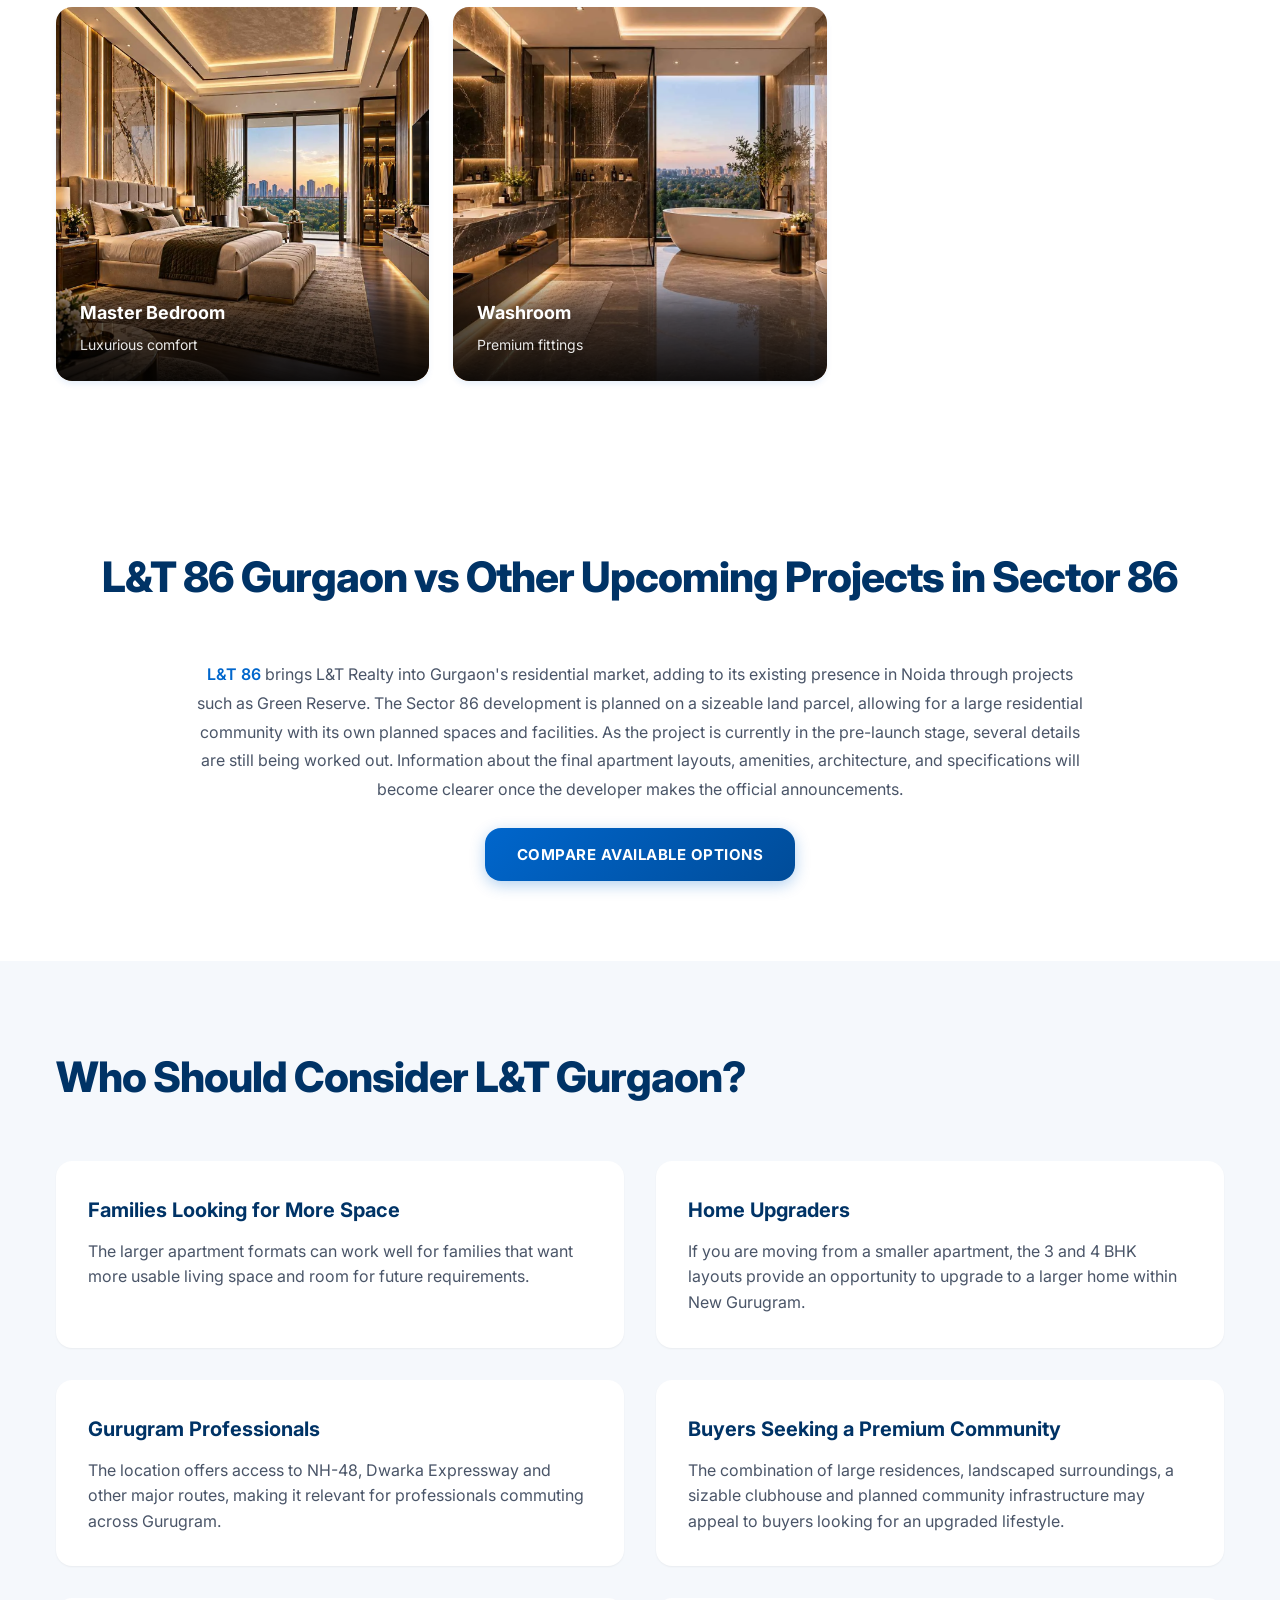
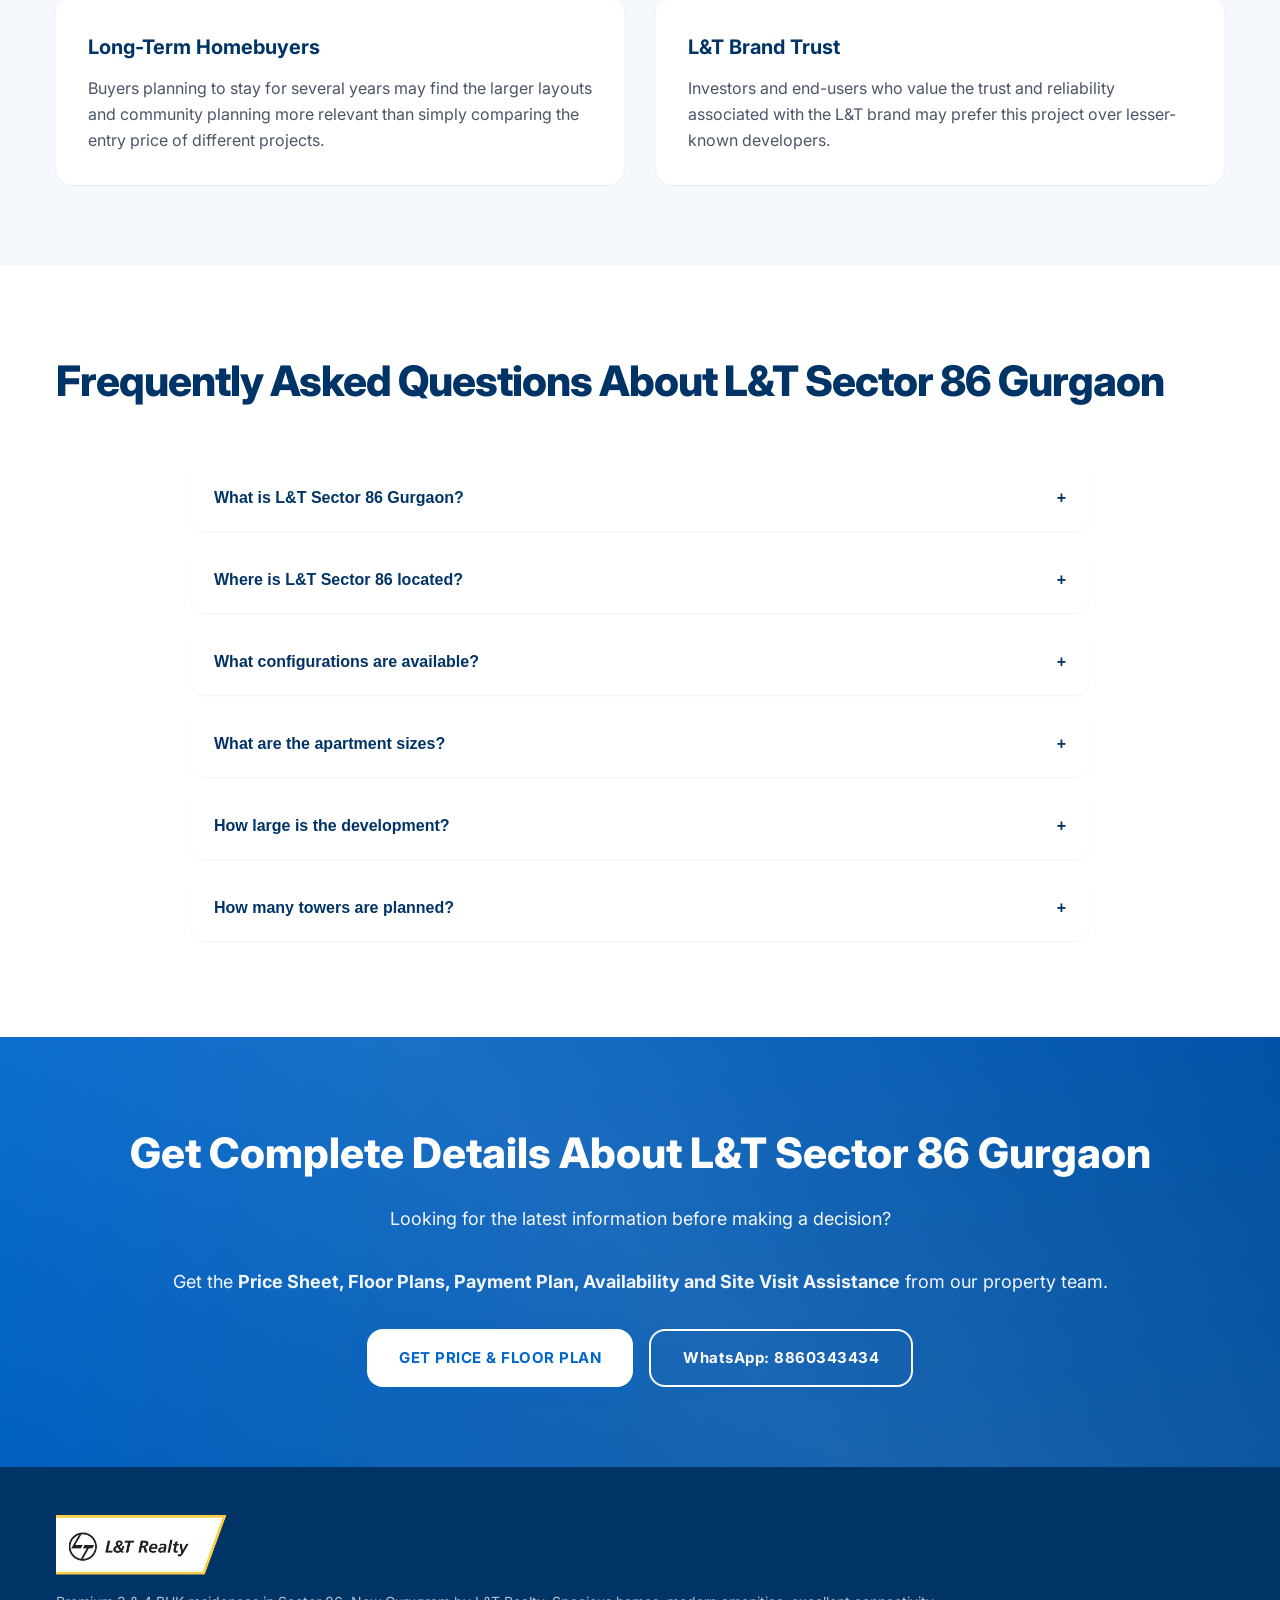
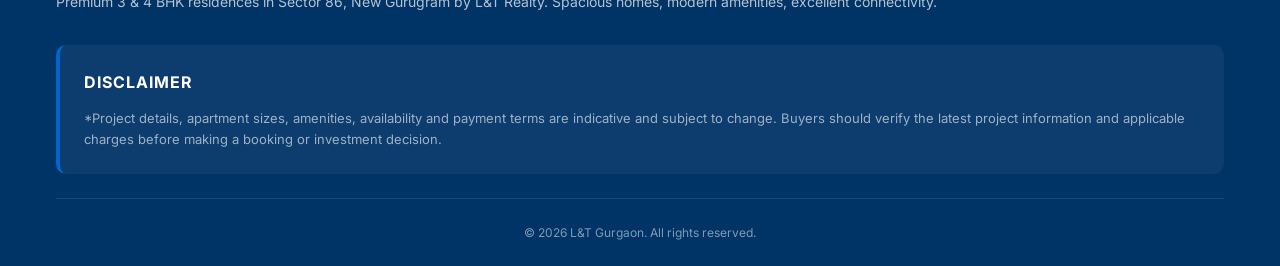
==== commit 91050fe8: "Update: Use kitchen1.webp for modern kitchen image in gallery and floor plan" ====
--- a/L&T Gurgaon/index.html
+++ b/L&T Gurgaon/index.html
@@ -355,7 +355,7 @@
                 </div>
                 <div class="floor-plan-card">
                     <div class="floor-plan-image">
-                        <img src="Img/kitchen.webp" alt="3 BHK + Study Floor Plan" style="filter: blur(8px);">
+                        <img src="Img/kitchen1.webp" alt="3 BHK + Study Floor Plan" style="filter: blur(8px);">
                         <div class="floor-plan-overlay">
                             <button class="floor-plan-btn" onclick="openEnquiryForm('3 BHK + Study')">GET FLOOR PLAN</button>
                         </div>
@@ -452,7 +452,7 @@
                     </div>
                 </div>
                 <div class="gallery-item">
-                    <img src="Img/kitchen.webp" alt="L&T Kitchen">
+                    <img src="Img/kitchen1.webp" alt="L&T Kitchen">
                     <div class="gallery-caption">
                         <h4>Modern Kitchen</h4>
                         <p>Contemporary design</p>
